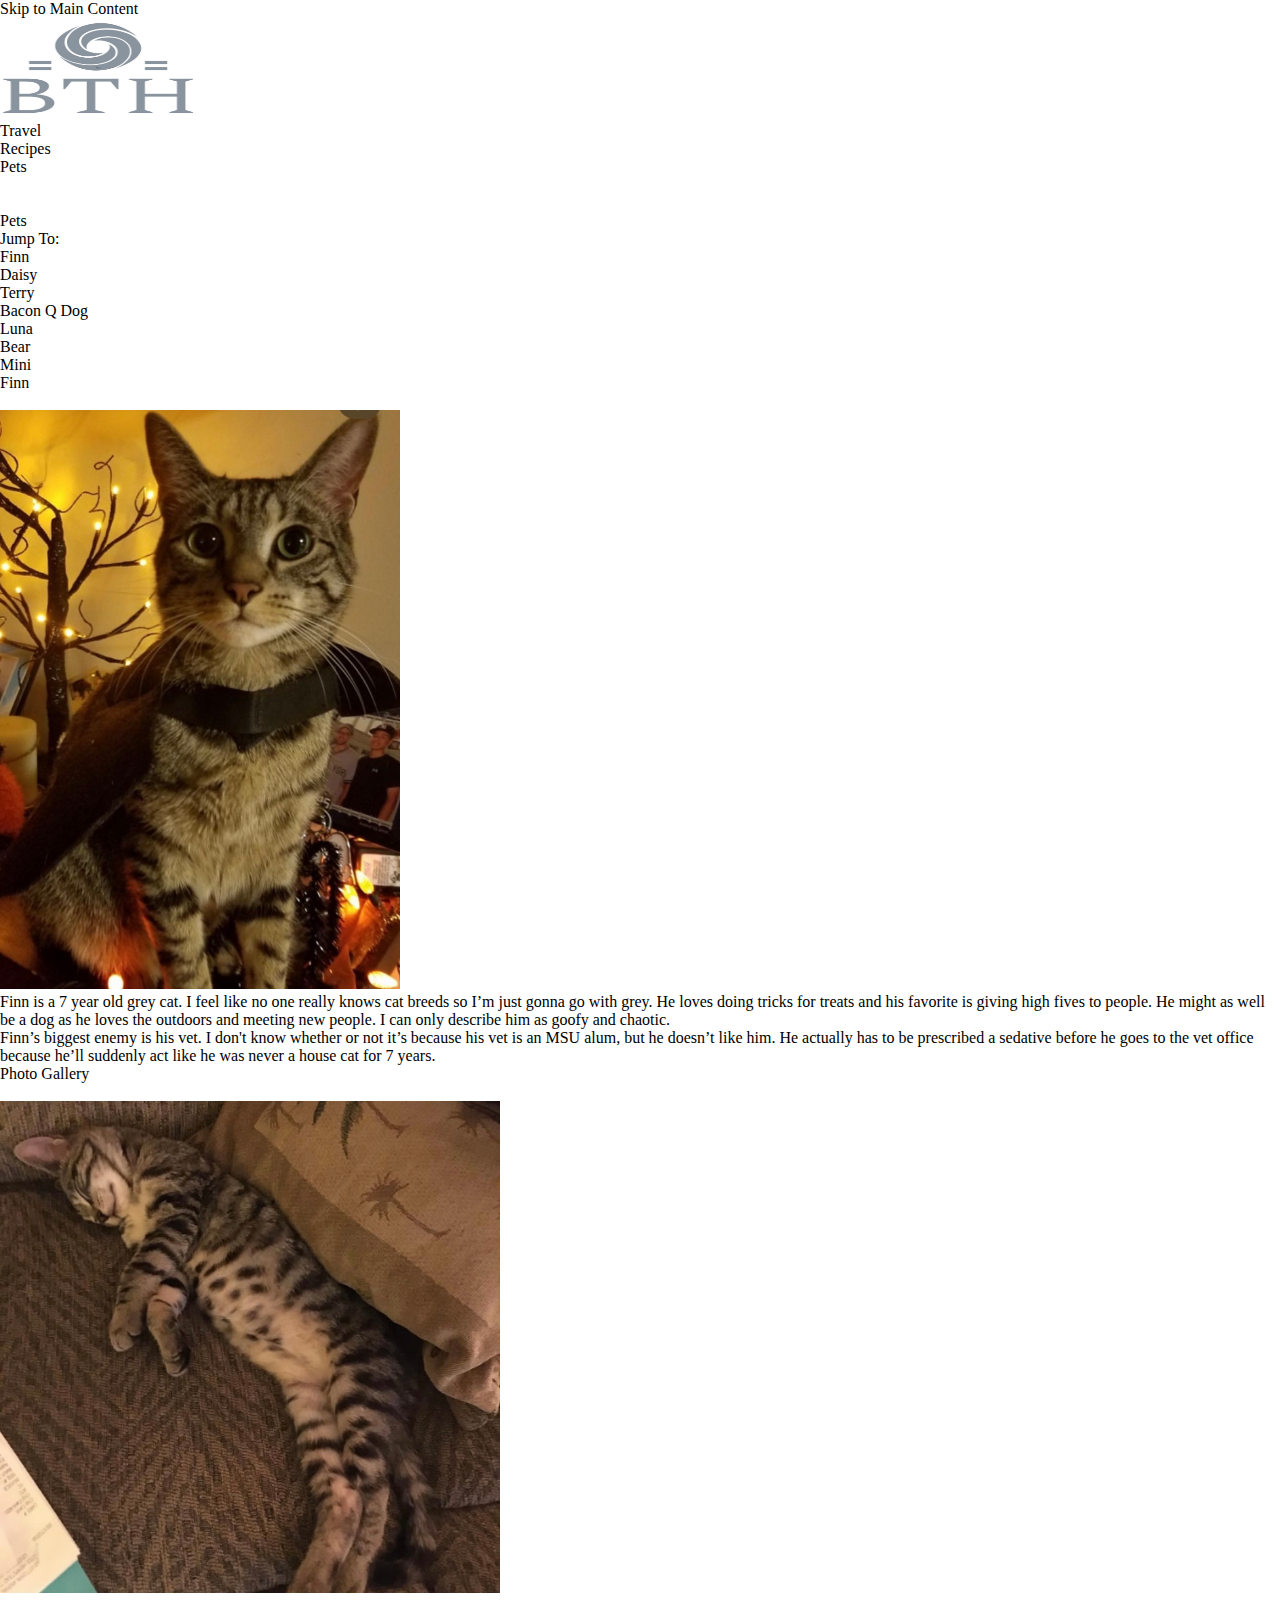
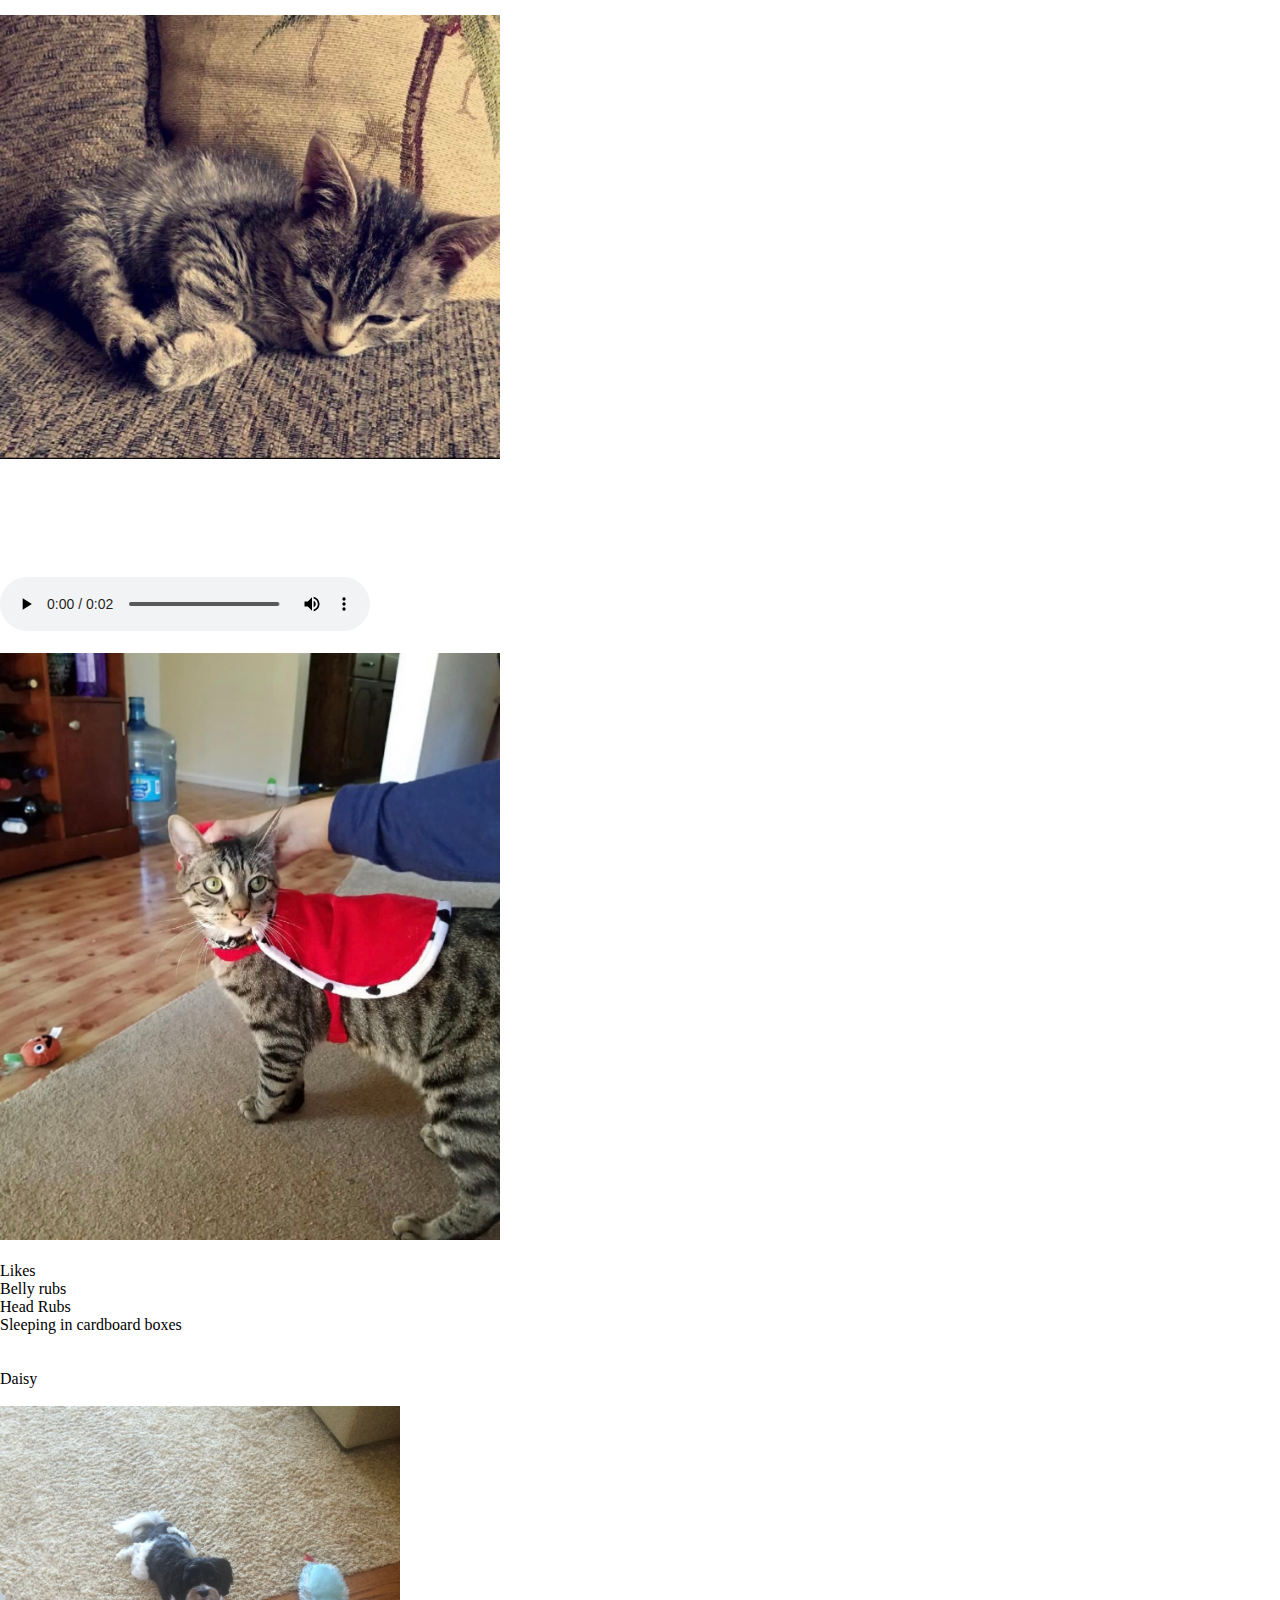
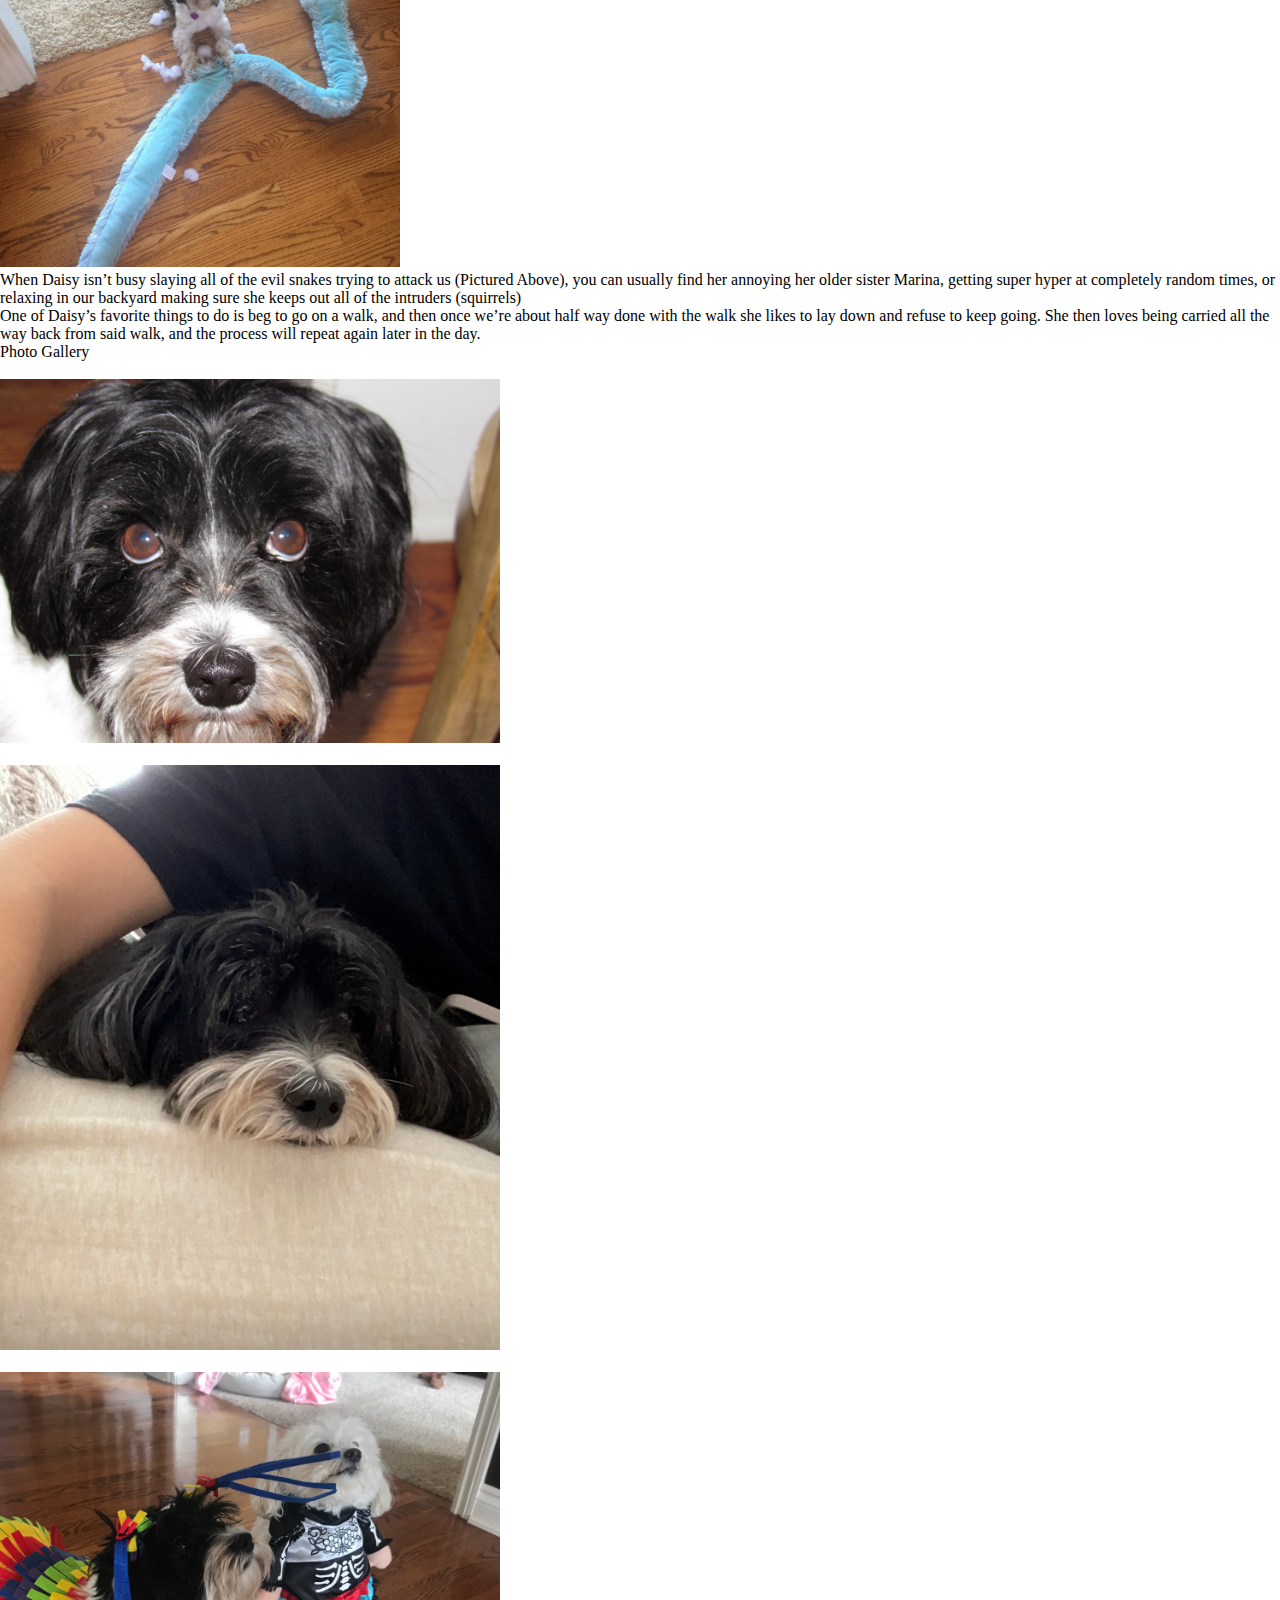
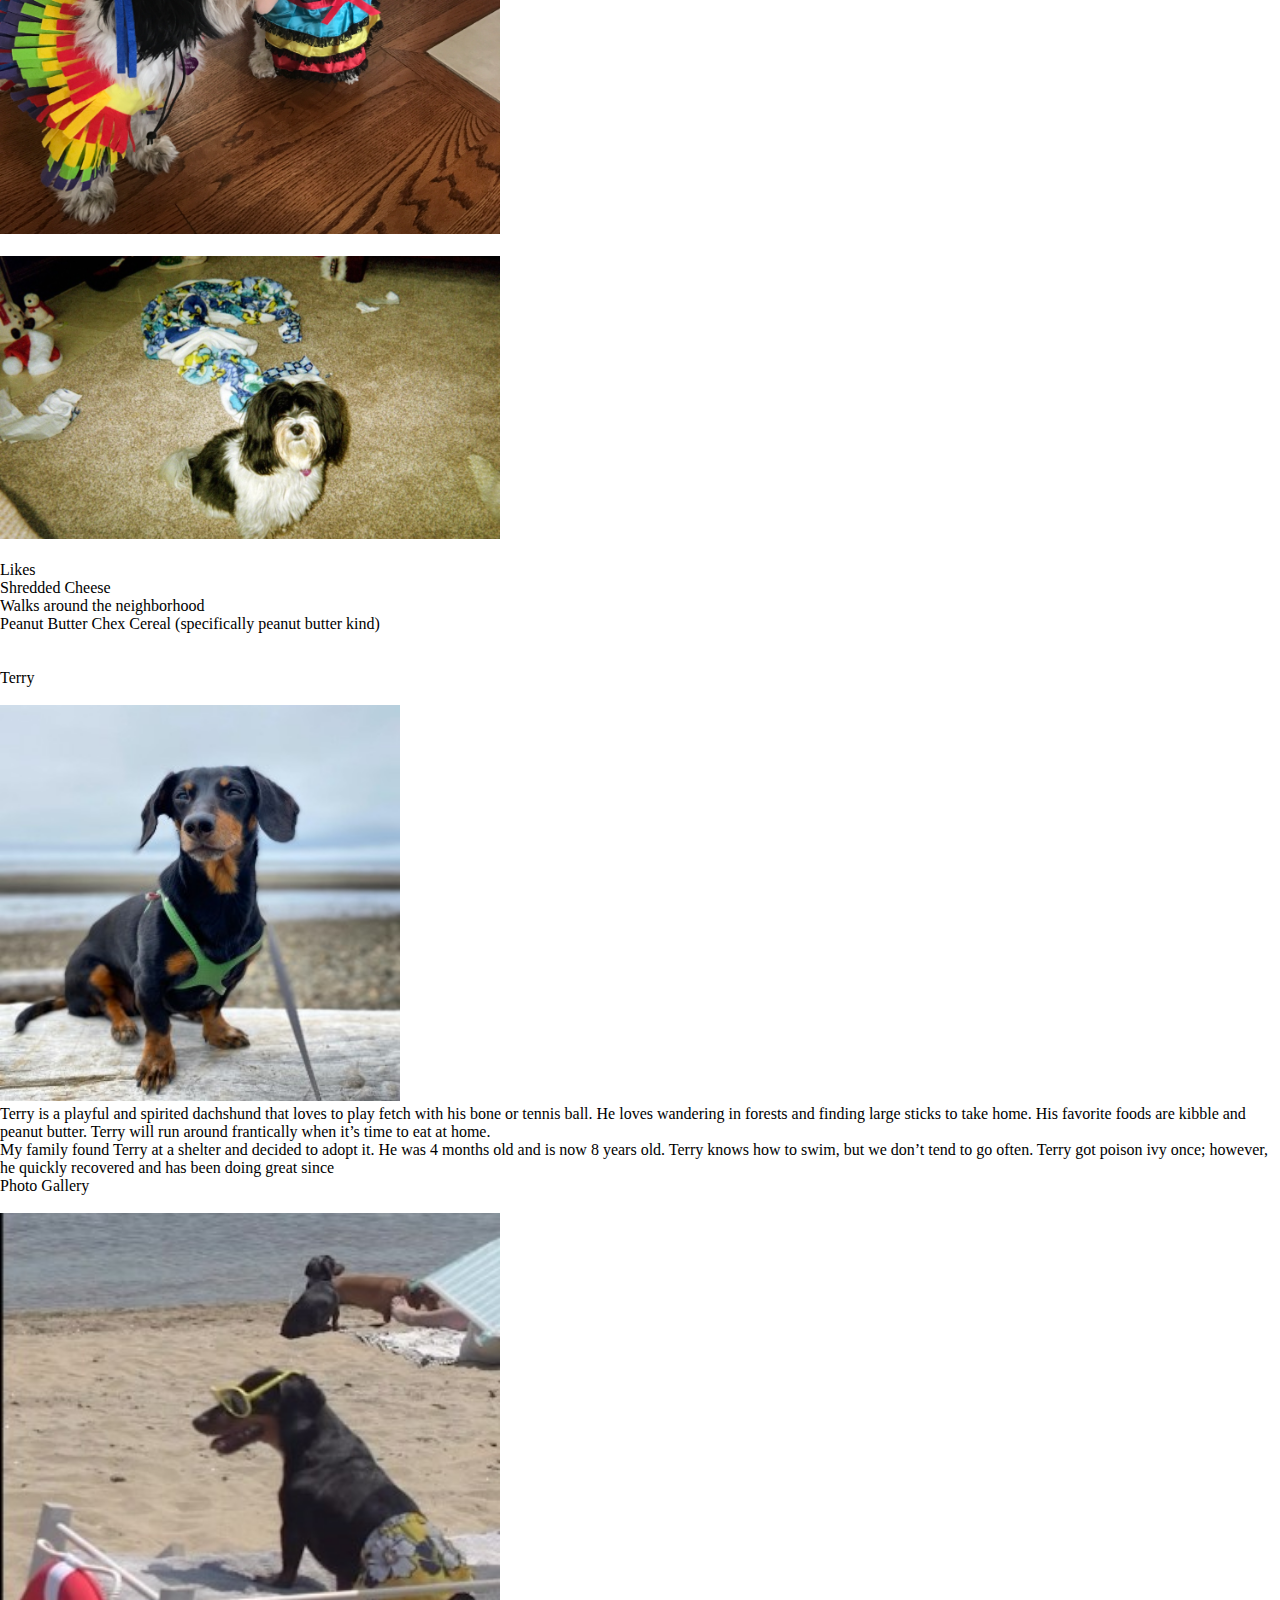
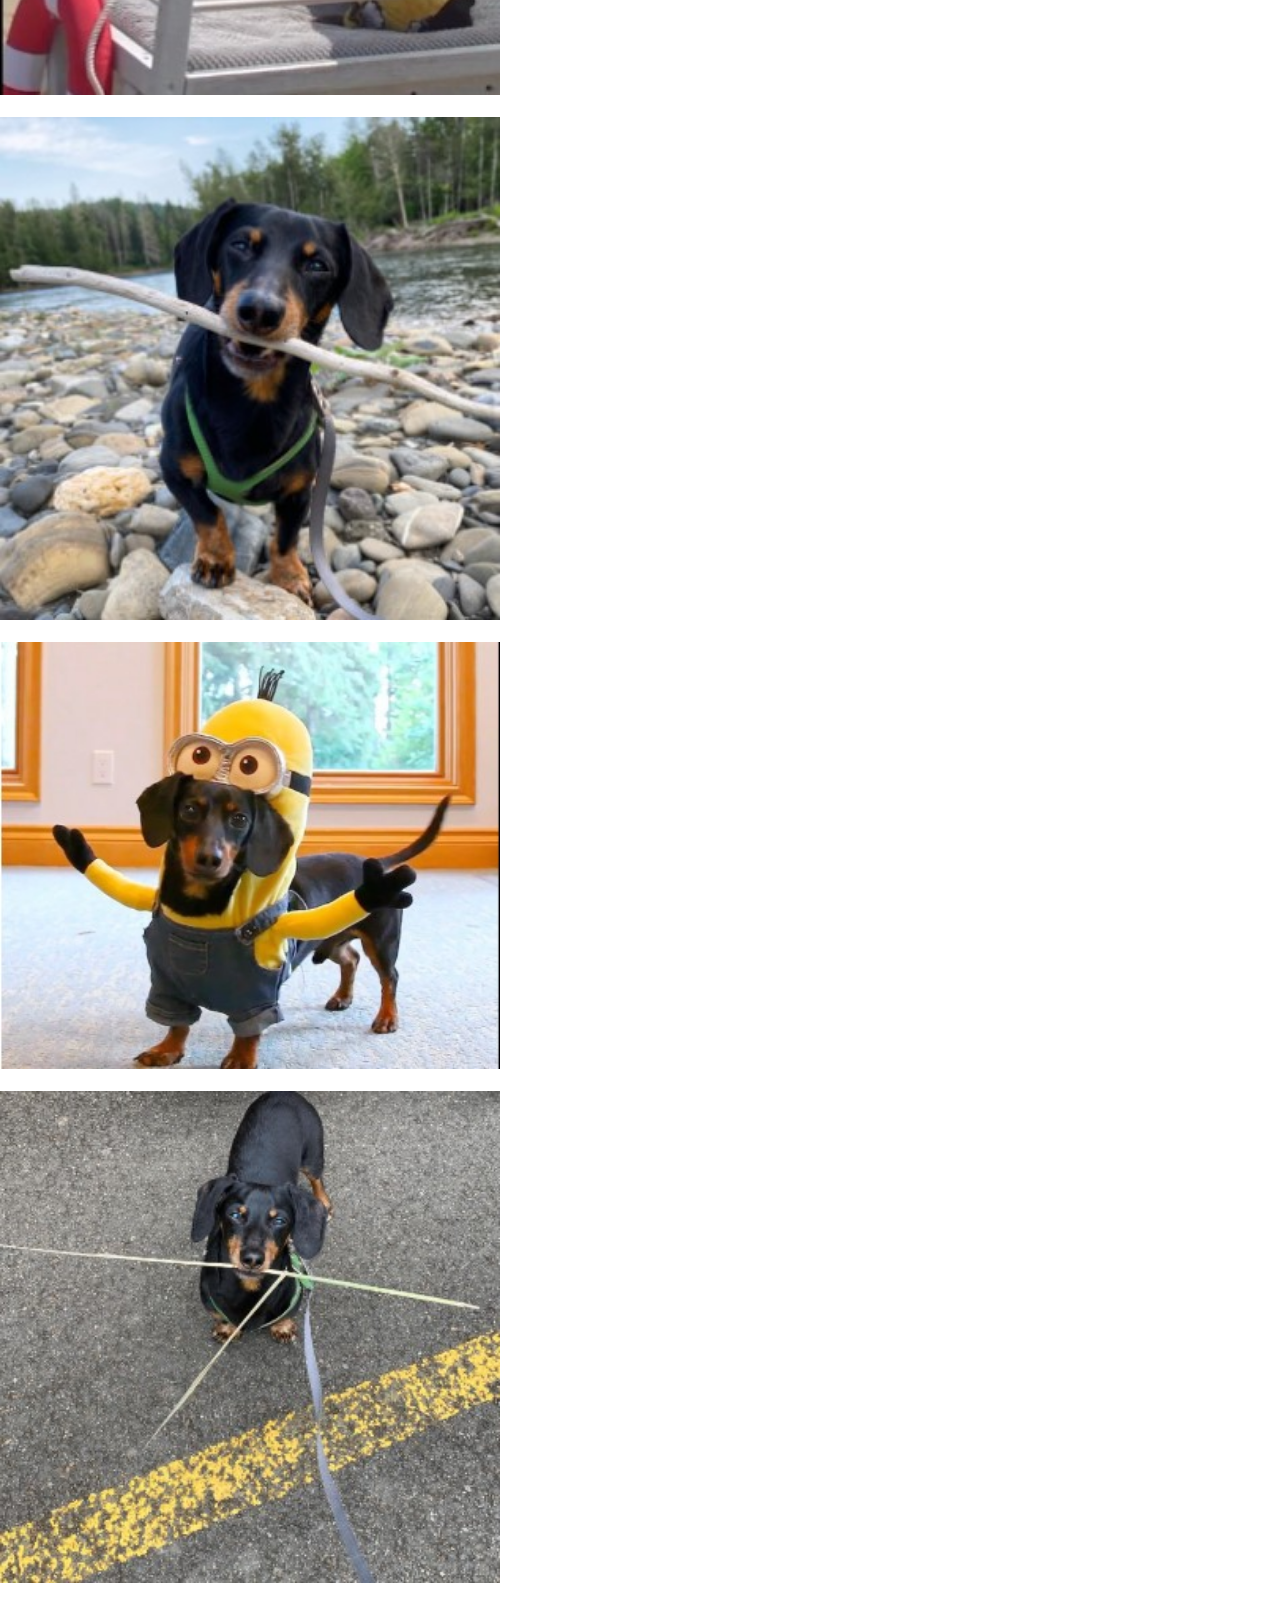
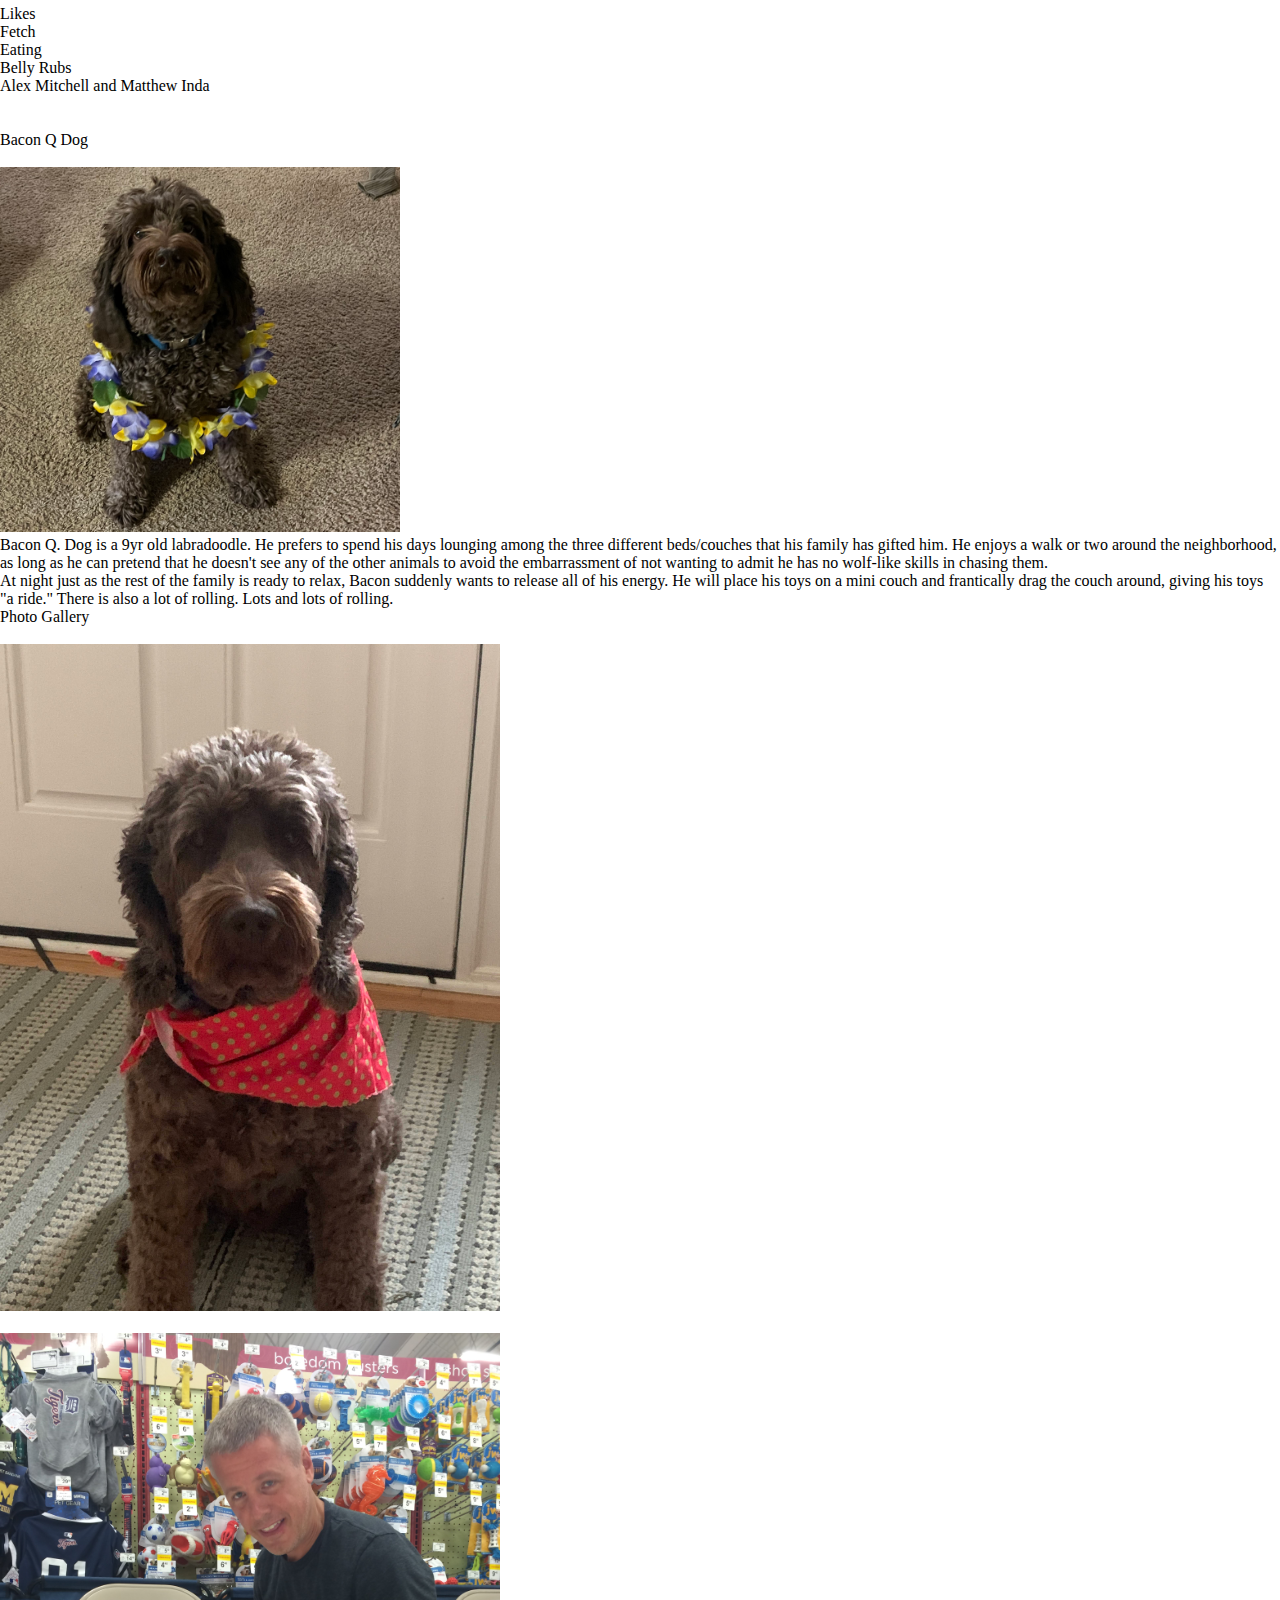
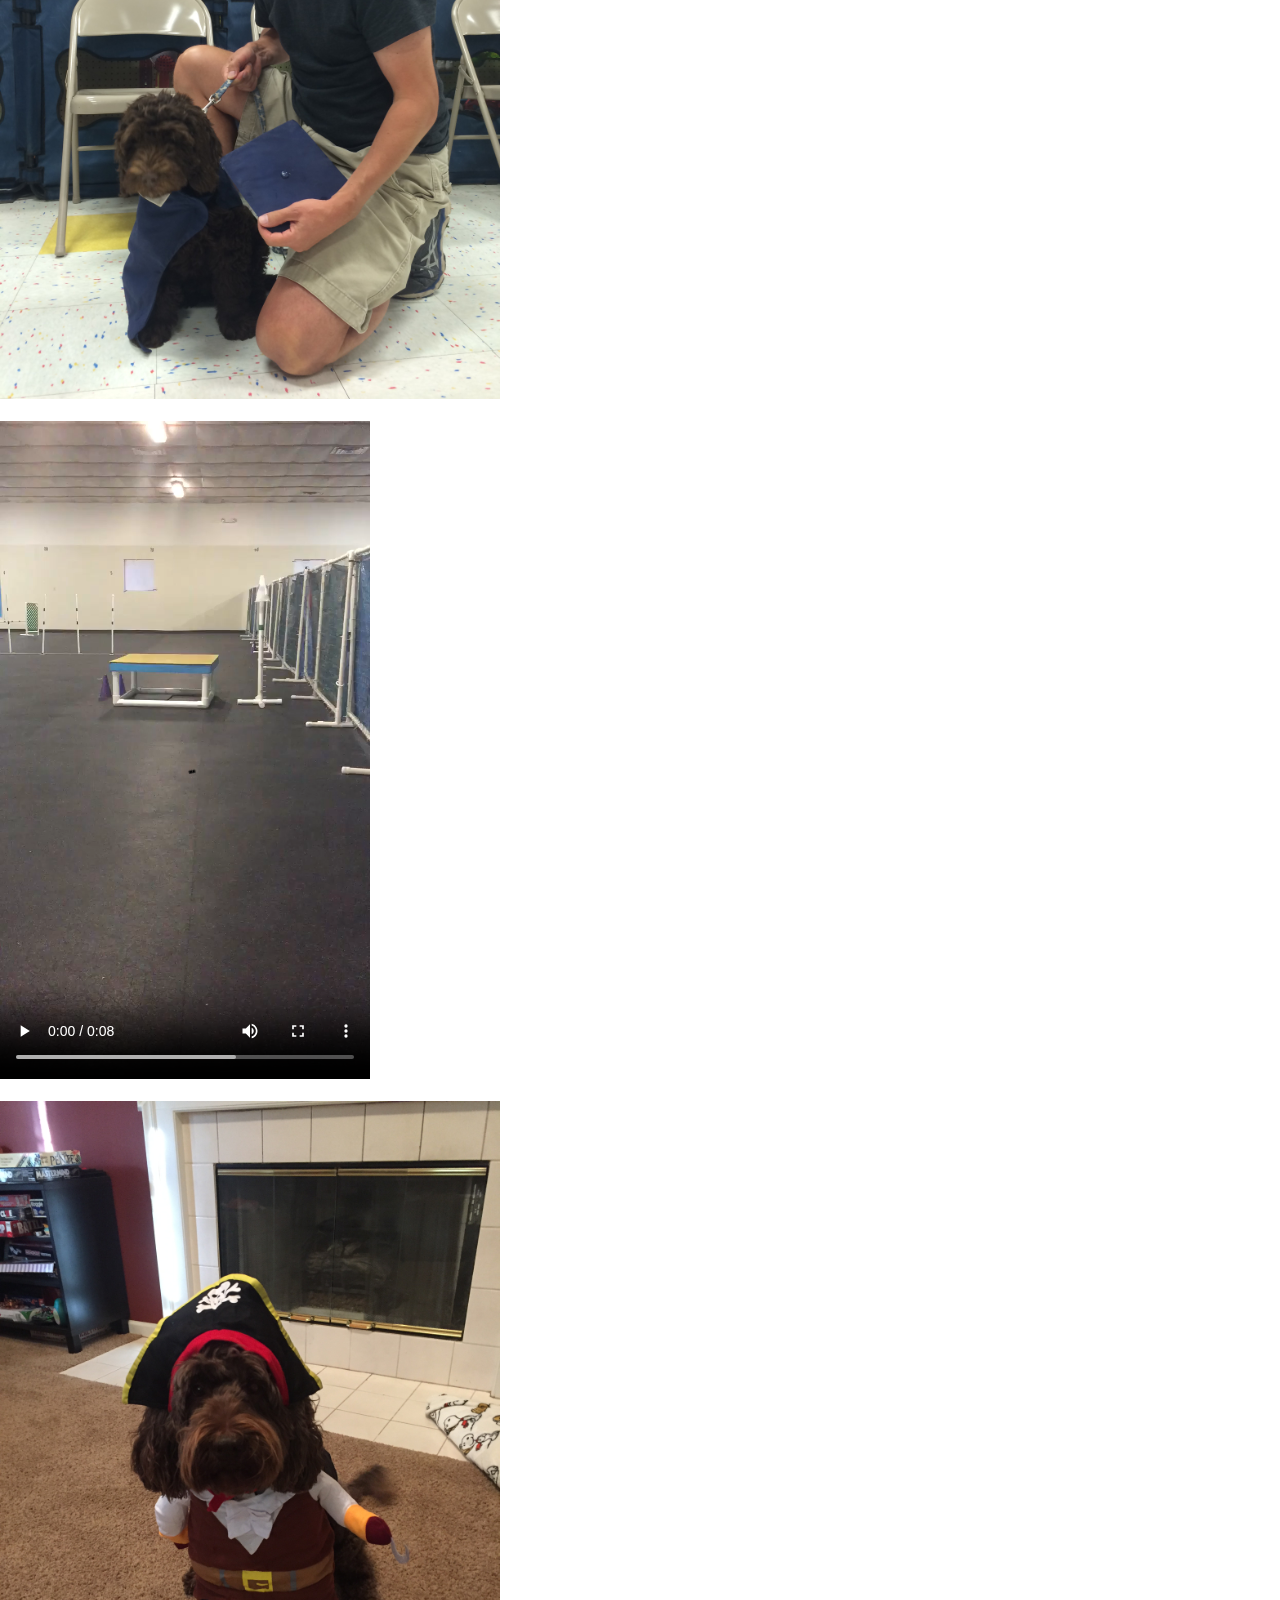
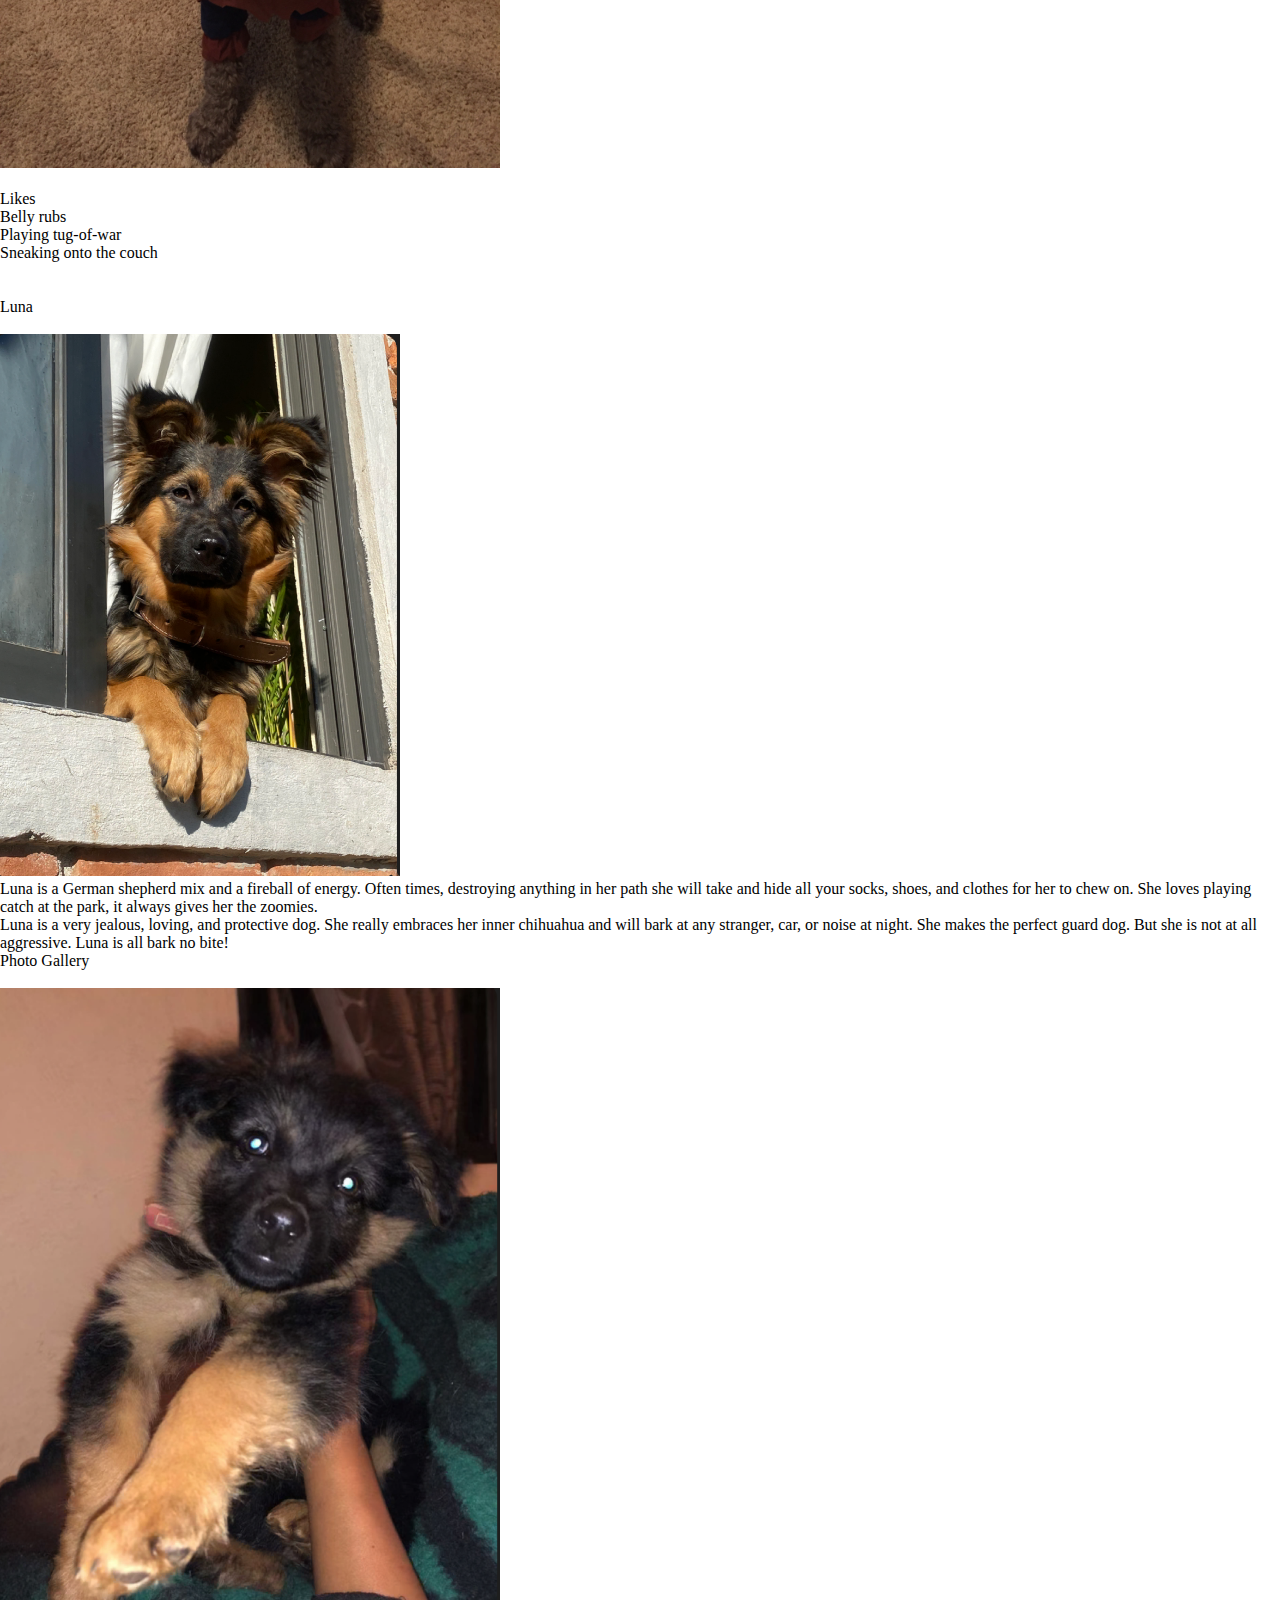
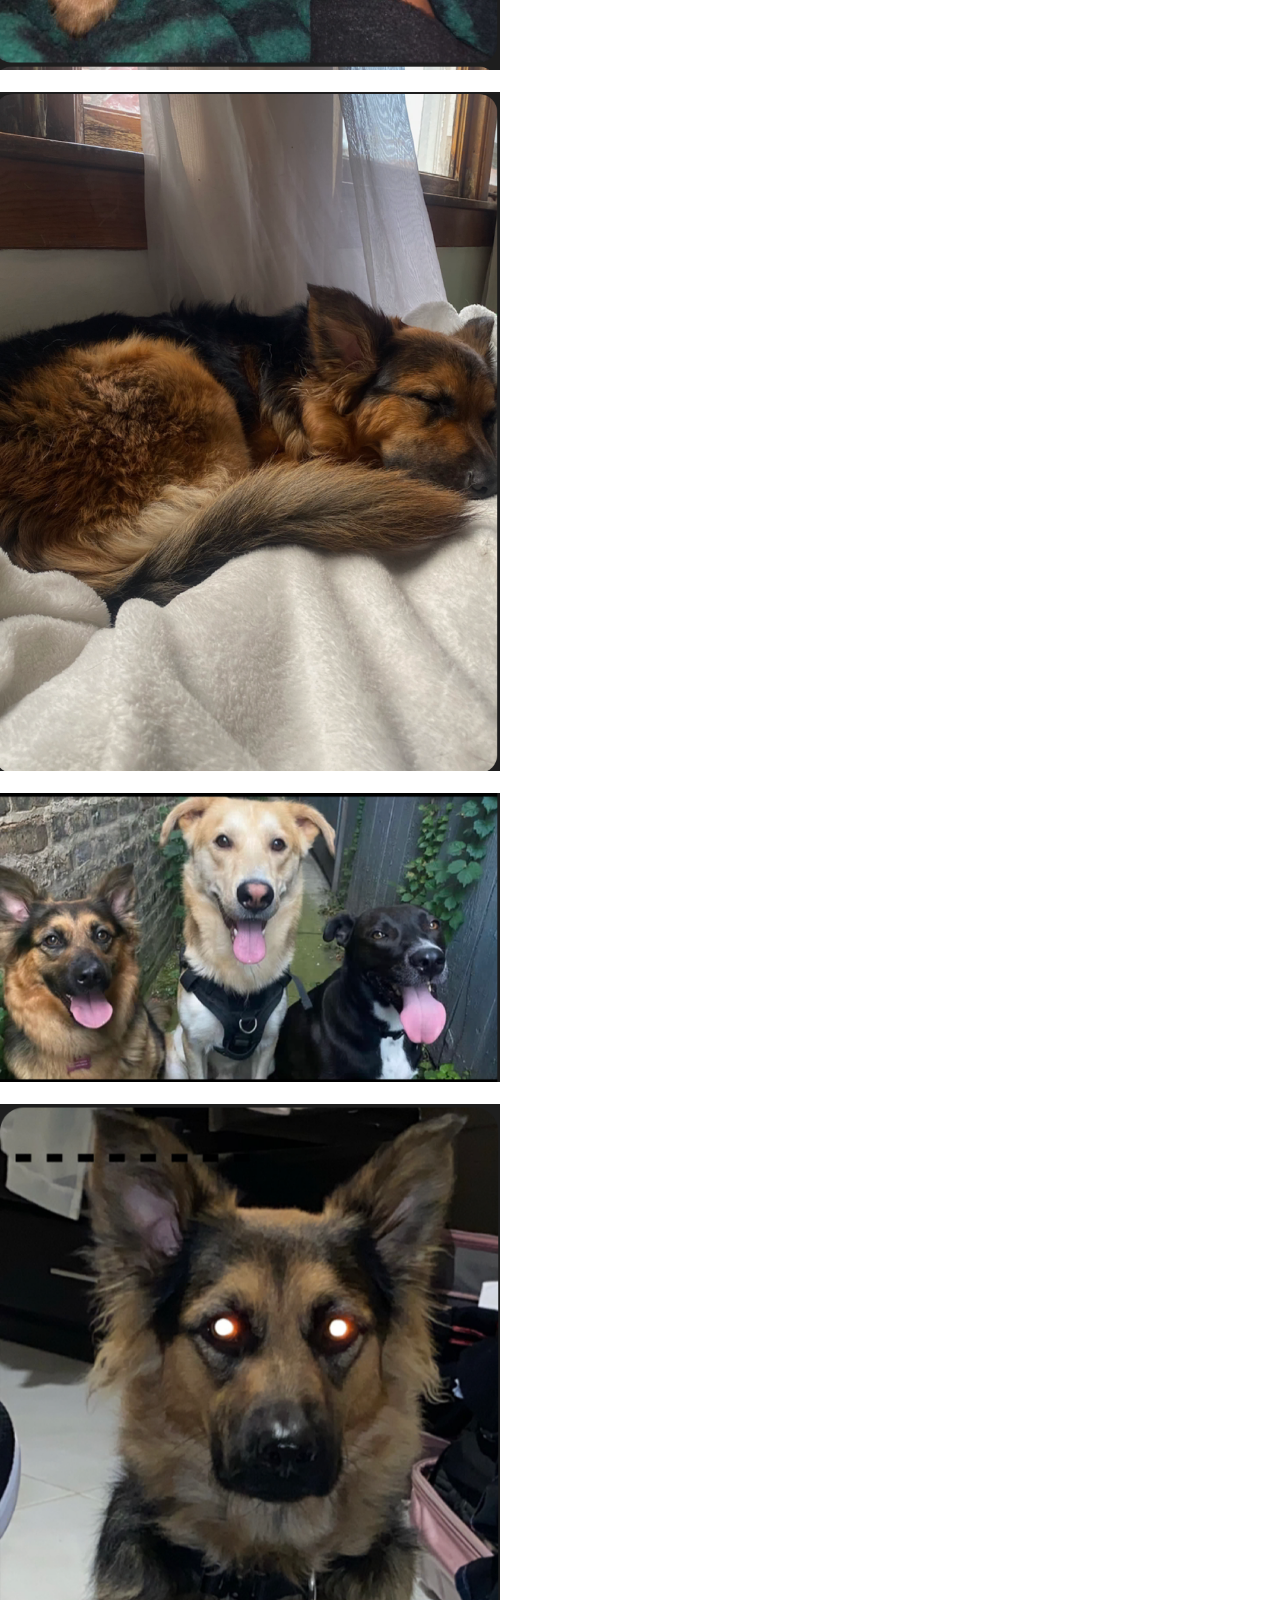
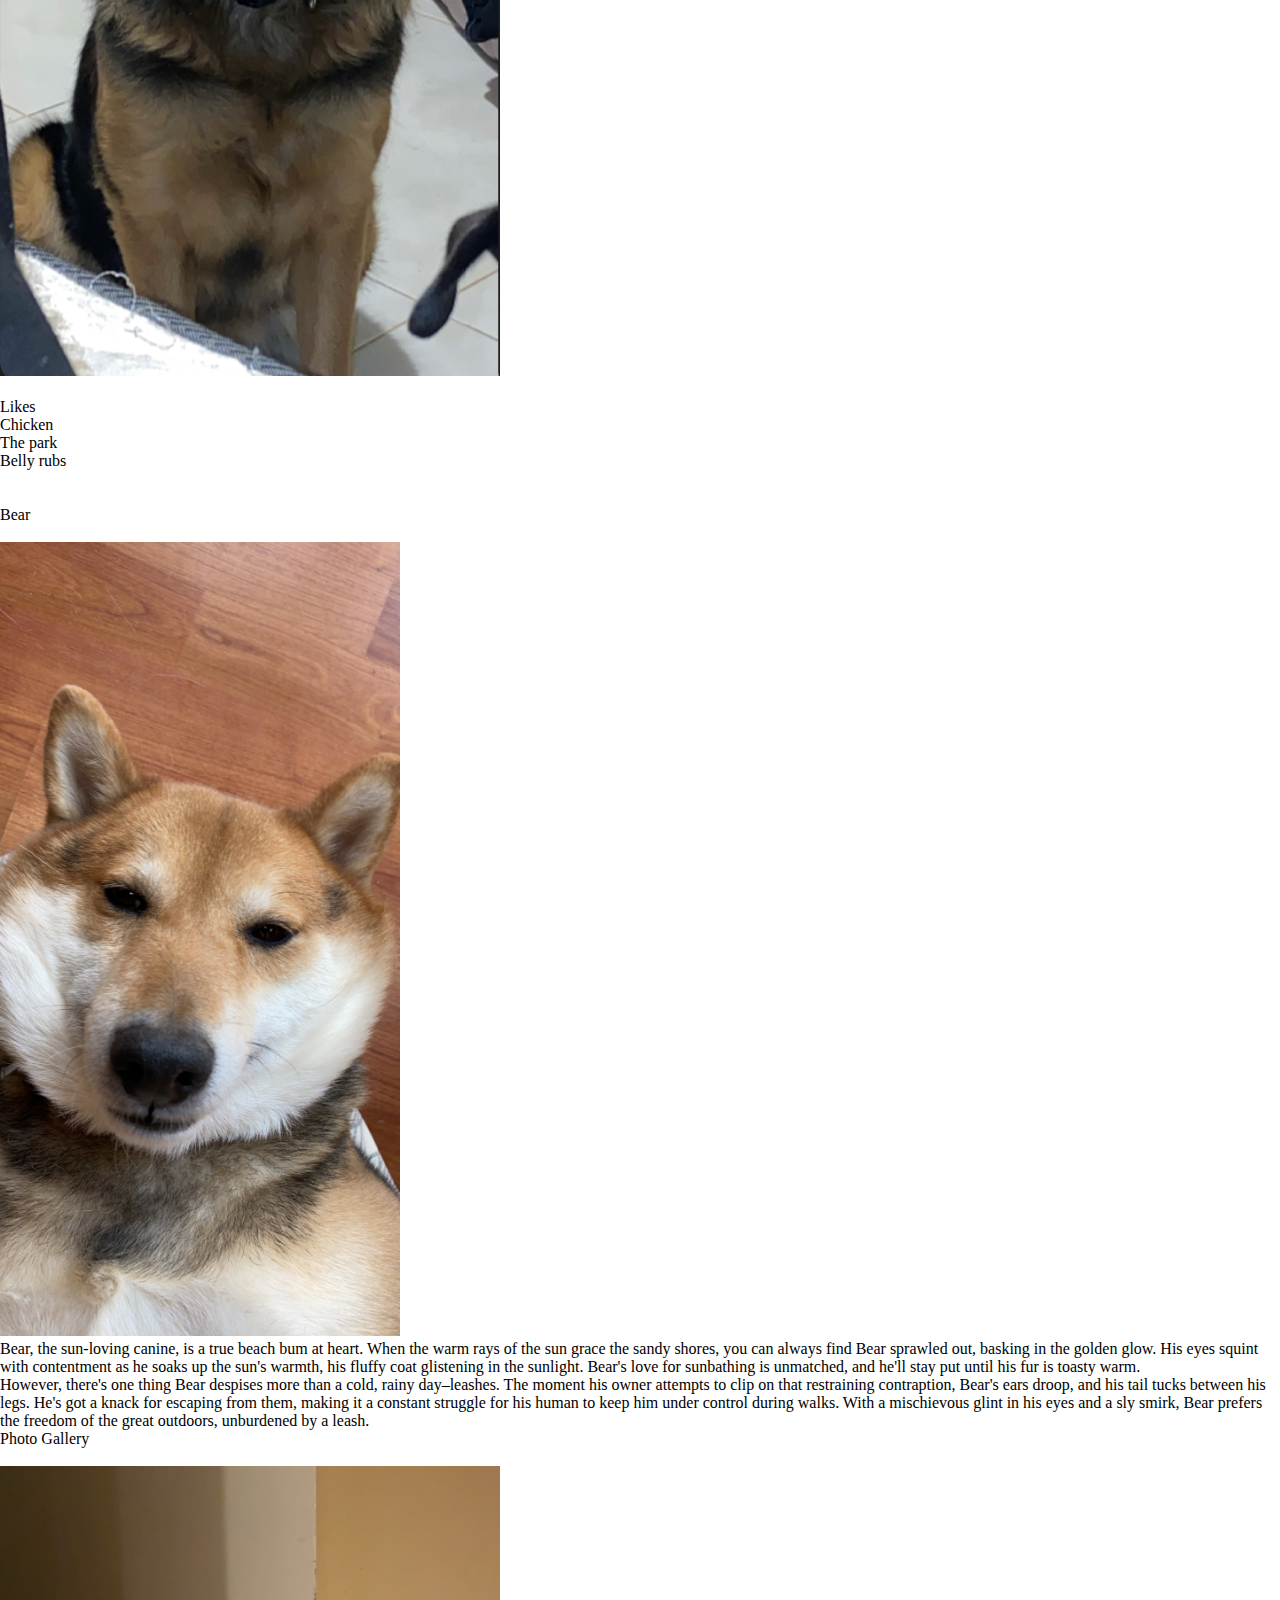
==== pets.html @ 65761ae6 "Add files via upload" ====
<!DOCTYPE html>
<html lang="en">
<head>
    <meta charset="UTF-8">
    <meta name="viewport" content="width=device-width, initial-scale=1.0">
    <link rel="stylesheet" href="css/reset.css">
    <link rel="stylesheet" href="css/style.css">
    <title>Pets</title>
</head>
<body>
    <a id= "skip" href="">Skip to Main Content</a>
    <header>
        <div id="HeaderContent">
            <img src="images/personal_logo.jpg" alt="Logo" width="200px" height="100"></div>
            <div>
                <nav>
                    <ul>
                        <li><a href="index.html">Travel</a></li>
                        <li><a href="recipes.html">Recipes</a></li>
                        <li id="current"><a href="pets.html">Pets</a></li>
                    </ul>
                </nav>
            </div>
        <div>
    </header>
    <main>
        <br><br>
        <h1>Pets</h1>
        <div id="jump">Jump To:</div>
            <div id="skip-to">
                <ul>
                    <li><a href="#finn">Finn</a></li>
                    <li><a href="#daisy">Daisy</a></li>
                    <li><a href="#terry">Terry</a></li>
                    <li><a href="#bacon">Bacon Q Dog</a></li>
                    <li><a href="#luna">Luna</a></li>
                    <li><a href="#bear">Bear</a></li>
                    <li><a href="#mini">Mini</a></li>
                 </ul>
            </div>
        <div id="finn">
            <h2> Finn </h2> 
            <br>
            <img id="gallery" src ="images/Finn_Halloween.jpg" width="400" alt = "Finn wears a bat costume for halloween"> 
            
            <p>Finn is a 7 year old grey cat. I feel like no one really knows cat breeds so I’m just gonna go with grey. He loves doing tricks for treats and his favorite is giving high fives to people. He might as well be a dog as he loves the outdoors and meeting new people. I can only describe him as goofy and chaotic. </p>
            <p>Finn’s biggest enemy is his vet. I don't know whether or not it’s because his vet is an MSU alum, but he doesn’t like him. He actually has to be prescribed a sedative before he goes to the vet office because he’ll suddenly act like he was never a house cat for 7 years.</p> 
            <h3>Photo Gallery </h3>
            <br>
            <img id="gallery" src="images/Finn_Shlumped.jpg" width = "500" alt = "Finn is exhausted after a long day of doing absolutely nothing">
            <br> <br>
            <img id="gallery" src="images/Finn_Kitten.jpg" width = "500" alt = "A few days after we adopted Finn. He’s just posing for the camera">
            <br> <br>
            <video id="gallery" width = "370" controls> 
                <source src="images/Finn_jumpscare.mov">
            </video>
            <br> <br>
            <img id="gallery" src="images/Finn_GOAT.jpg" width = "500" alt = "Finn dressed up as the king he is for Halloween ">
            <br> <br> 
            <h3>Likes</h3>
            <ul id="likes">
                <li>Belly rubs</li>
                <li>Head Rubs</li>
                <li>Sleeping in cardboard boxes</li>
            </ul>
            <!-- Lauren Rodriguez -->
        </div>
        <br>
        <hr>

        <div id="daisy">
            <br> 
            <h2>Daisy</h2>
            <br> 
            <img id="gallery" src="images/daisy_defeats_snake.jpg" width="400" alt="Daisy is an 8 year old black and white Morkie (Maltese-Yorkie)">
            <p>When Daisy isn’t busy slaying all of the evil snakes trying to attack us (Pictured Above), you can usually find her annoying her older sister Marina, getting super hyper at completely random times, or relaxing in our backyard making sure she keeps out all of the intruders (squirrels)</p>
            <p>One of Daisy’s favorite things to do is beg to go on a walk, and then once we’re about half way done with the walk she likes to lay down and refuse to keep going. She then loves being carried all the way back from said walk, and the process will repeat again later in the day.</p>
            <h3>Photo Gallery</h3>
            <br> 
            <img id="gallery" src = "images/daisy_closeup.jpg" width = "500" alt="Very close up image of daisy">
            <br> <br>
            <img id="gallery" src = "images/daisy_tired.jpg" width = "500" alt="Daisy is slumped after a long day of walks">
            <br> <br>
            <img id="gallery"src = "images/daisy_festive.jpg" width = "500" alt="Daisy in her halloween costume with her sister Marina">
            <br> <br>
            <img id="gallery" src = "images/daisy_disposable_camera.jpg" width = "500" alt="Picture I took of daisy with one of my disposable cameras">
            <br> <br>
            <h3>Likes</h3>
            <ul id = "likes">
                <li>Shredded Cheese</li>
                <li>Walks around the neighborhood</li>
                <li>Peanut Butter Chex Cereal (specifically peanut butter kind)</li>
            </ul>
            
            <!-- Luke Brusseau -->
        </div>
        <br> 
        <hr>


        <div id="terry">
            <br> 
            <h2>Terry</h2>
            <br> 
            <img id="gallery" src="images/terry_sitting.jpg" width="400" 
            alt="Black dachshund wearing leash and sitting">
            <p>Terry is a playful and spirited dachshund that loves to play fetch with his bone or tennis ball. He loves wandering in forests and finding large sticks to take home. His favorite foods are kibble and peanut butter. Terry will run around frantically when it’s time to eat at home.</p>
            <p>My family found Terry at a shelter and decided to adopt it. He was 4 months old and is now 8 years old. Terry knows how to swim, but we don’t tend to go often. Terry got poison ivy once; however, he quickly recovered and has been doing great since</p>
            <h3>Photo Gallery</h3>
            <br> 
            <img id="gallery" src="images/terry_beach.jpg" width="500" alt="Black dachshund wearing sunglasses at a beach.">
            <br> <br> 
            <img id="gallery" src="images/terry_stick.jpg" width="500" 
            alt="Black dachshund holding stick at lake on rocks">
            <br> <br> 
            <img id="gallery" src="images/terry_minion.jpg" width="500" 
            alt="Black dachshund wearing a Minion costume.">
            <br> <br> 
            <img id="gallery" src="images/terry_reed.jpg" width="500" 
            alt="Black dachshund holding a reed on street.">
            <br> <br> 
            <h3>Likes</h3>
            <ul id="likes">
                <li>Fetch</li>
                <li>Eating</li>
                <li>Belly Rubs</li>
                <li>Alex Mitchell and Matthew Inda</li>
            </ul>
        </div>
        <br> 
        <hr>

        <div id="bacon">
            <br> 
            <h2>Bacon Q Dog</h2>
            <br> 
            <img  id="gallery" src="images/bacon.jpg" width = "400" alt="Brown labradoodle wearing colorful lei">

            <p>Bacon Q. Dog is a 9yr old labradoodle. He prefers to spend his days lounging among the three different beds/couches that his family has gifted him. He enjoys a walk or two around the neighborhood, as long as he can pretend that he doesn't see any of the other animals to avoid the embarrassment of not wanting to admit he has no wolf-like skills in chasing them.</p> 
            <P>At night just as the rest of the family is ready to relax, Bacon suddenly wants to release all of his energy. He will place his toys on a mini couch and frantically drag the couch around, giving his toys "a ride." There is also a lot of rolling. Lots and lots of rolling.</P>
            <h3>Photo Gallery</h3>
            <br> 
            <img id="gallery" src="images/bacon_bandana.JPG" width ="500" alt = "Brown labradoodle wearing an orange bandana">
            <br> <br> 
            <img id="gallery" src="images/bacon_graduation.JPG"  width ="500" alt="Small labradoodle puppy wearing a graduation cap and gown">
            <br> <br> 
            <video id="gallery" width="370"  controls>
                <source src="images/bacon_agility.mov">
                Your browser does not support the video tag.  This was a video of a girl and dog demonstrating a sit and stay procedure
            </video>
            <br> <br> 
            <img id="gallery" src="images/bacon_halloween.JPG"  width ="500" alt="Brown labradoodle wearing a pirate costume">
            <br> <br> 
            <h3>Likes</h3>
            <ul id="likes">
                <li>Belly rubs</li>
                <li>Playing tug-of-war</li>
                <li>Sneaking onto the couch</li>
            </ul>
            <!-- Colleen van Lent -->
        </div>
        <br> 
        <hr>
        
        <div id="luna">
            <br> 
            <h2>Luna</h2>
            <br> 
            <img id="gallery"
                src="images/luna.PNG"
                alt="Mini German shepherd sunbathing"
                width="400"
            >
            <p>
                Luna is a German shepherd mix and a fireball of energy. Often times, destroying anything in her path she will take and hide all your socks, shoes, and clothes for her to chew on. She loves playing catch at the park, it always gives her the zoomies.
            </p>
            <p>
                Luna is a very jealous, loving, and protective dog. She really embraces her inner chihuahua and will bark at any stranger, car, or noise at night. She makes the perfect guard dog. But she is not at all aggressive. Luna is all bark no bite!
            </p>
            <h3>Photo Gallery</h3>
            <br> 
            <img id="gallery"
                src="images/luna_puppy.PNG"
                alt="Luna as a puppy"
                width="500"
            >
            <br> <br> 
            <img id="gallery"
                src="images/luna_napping.PNG"
                alt="Luna’s afternoon nap"
                width="500"
            >
            <br> <br> 
            <img id="gallery"
                src="images/luna_friends.PNG"
                alt="Luna, Lobi, Laith"
                width="500"
            >
            <br> <br> 
             <img id="gallery"
                src="images/luna_evil.PNG"
                alt="Luna death stare"
                width="500"
            >
            <br> <br> 

            <h3>Likes</h3>

            <ul id="likes">
                <li>Chicken</li>
                <li>The park</li>
                <li>Belly rubs</li>
            </ul>
        <!-- Jahaira Flores -->
        </div>
        <br> 
        <hr>
        <div id="bear">
            <br> 
            <h2>Bear</h2>
            <br> 
            <img id="gallery" src="images/bear_squish.JPG" width="400" alt="bear smirking">

            <p> 
                Bear, the sun-loving canine, is a true beach bum at heart. When the warm rays of the sun grace the sandy shores, you can always find Bear sprawled out, basking in the golden glow. His eyes squint with contentment as he soaks up the sun's warmth, his fluffy coat glistening in the sunlight. Bear's love for sunbathing is unmatched, and he'll stay put until his fur is toasty warm.
            </p>
            <p>
                However, there's one thing Bear despises more than a cold, rainy day–leashes. The moment his owner attempts to clip on that restraining contraption, Bear's ears droop, and his tail tucks between his legs. He's got a knack for escaping from them, making it a constant struggle for his human to keep him under control during walks. With a mischievous glint in his eyes and a sly smirk, Bear prefers the freedom of the great outdoors, unburdened by a leash.
            </p>
            <h3>Photo Gallery</h3>
            <br> 
            <img id="gallery" src="images/bear.JPG" width="500" alt="happy bear">
            <br> <br> 
            <img id="gallery" src="images/bear_sunbathing.jpeg" width="500" alt="bear sunbathing">
            <br> <br> 
            <img id="gallery" src="images/bear_leash.jpeg" width="500" alt="bear back">
            <br> <br> 
            <img id="gallery" src="images/bear_lazy.JPG" width="500" alt="bear on leash">
            <br> <br> 

            <h3>Likes</h3>
            <ul id="likes">
                <li>smirking</li>
                <li>sun</li>
                <li>belly rubs</li>
             </ul>
            <!-- Grace Zhu -->
        </div>
        <br> 
        <hr>
        <br> 
        <div id="mini">
            <h2>Mini</h2>
            <br> 
            <img id="gallery"
                src="images/miniPosing.JPG"
                alt="Beautiful Yorkshire ready to strike"
                width="400"
                height="400"
            >
            <p> 
                Mini is a 10 year old yorkshire terrier who’s grown up along with me. She enjoys playing and taking baths and is the sweetest dog you could ask for. My mom brought her from a shelter in Ecuador when she was just a couple of months old and even though it was over ten years ago, I remember that day like it was yesterday.
            </p>
            <p> 
                Mini’s quite small, even smaller than the average yorki so she’s quite sensitive physically speaking. However, she still tries to protect our home when she hears a stranger at the door despite her size. Mini loves her family and has a big heart!
            </p>
            <h3>Photo Gallery</h3>
            <br> 
            
            <img id="gallery"
                src="images/mini.jpg" 
                alt="Mini riding in a car"
                width="500"
            >
            <br> <br> 

            <img id="gallery"
                src="images/mini1.jpg"
                alt="Mini being spoiled in a car"
                width="500"
            >
            <br> <br> 

            <img id="gallery"
                src="images/mini2.jpg"
                alt="Mini waking up from a nap"
                width="500"
            >
            <br> <br> 
            
            <img id="gallery"
                src="images/mini3.jpg"
                alt="Mini waking up from a nap again"
                width="500"
            >
            <br> <br> 

            <h3>Likes</h3>
            <ul id="likes">
                <li>Squeaky Toys</li>
                <li>Baths</li>
                <li>Belly Rubs</li>
            </ul>
            <!--Alessandro Lorenzo-->
        </div>
    </main>
</body>
</html>
---- css/style.css ----
/* Media Styling */
@media screen and (max-width: 778px) {

    /* Global Styling  */

    body{
        color:black;
        font-family: 'Franklin Gothic Medium', 'Arial Narrow', Arial, sans-serif;
        padding: 10px;
        background-color: #dddddd;
    }
    
    h1{
        font-size: 270%;
        font-weight: bolder;
        text-align: center;
        animation: 3s slide_in;
    }
    
    @keyframes slide_in{
        from{
            margin-left: -100%;
        }
    }
    
    h2{
        font-size: 200%;
        color: black ;
        text-align: center;
        font-weight: bold ;
        padding-top: 5px;
    }
    
    h3{
        font-size: 200%;
        color: black;
        text-align: center;
        padding-top: 5px;
    }
    
    p{
        line-height: 120%;
        
    }
    
    @media (prefers-reduced-motion: reduce){
        h1{
            animation: none;
        }
    }

    #jump{
        font-weight: bolder;
    }

    #skip-to{
        color: blue;
    }

    #skip-to>ul>li{
        list-style: disc;
        margin-left: 15px;
        padding-top: 5px;
    }


    nav>ul>li {
        text-align: center;
        padding: 5px;
        margin: 5px;
        font-size: 15px;
        border-radius: 5px;
        border: 2px solid black;
        background-color: white;
        width: 100px;
        float: center;
        
        }   

    li:hover{
        color: black;
    }

    #current{
        background-color: #666666;
        color: white;
        text-transform: uppercase;
        font-weight: bold;
    }

    #HeaderContent{
        float: right;
        border-radius: 5px;
        border: 2px solid black;
        background-color: white;
    }

    #skip{
        display: none;
    }

    #skip:focus{
        display: block;
    }

    hr{
        border: .5px solid #808080;
    }

    #HeaderContent{
        display: flex;
        flex-direction: column;
    }

    h3{
        font-size: 1.5em;
    }

    p{
        padding: 10px;
    }

    #gallery{
        position: relative;
        border: 5px solid #ffffff;
      }


    /* Travel Styling */

    .ImageContainer{
        display: grid;
        grid-template-columns: auto auto auto;
    }
    .ImageContainer> div> img{
        border: 5px solid #ffffff;
    }

      #gallery-italy{
        position: relative;
        border: 5px solid #666666;
      }

      #lastLine{
        padding-bottom: 30px;
    }

    figure{
        text-align: center;
        font-size: 13px;
    }

    #textContainer{
        text-align: center;
    }


    /* Recipe Styling */

    #gallery-chips{
        position: relative;
        border: 5px solid #666666;
    }

    #ingredients>li{
        padding-top: 5px;
        margin-left: 25px;
        list-style: disc;
    }

    #steps>li{
        padding-top: 5px;
        margin-left: 25px;
        list-style: decimal;
    }

   /* Pet Styling */

    #likes{
        padding-top: 5px;
        margin-left: 25px;
        list-style: disc;
    }
}
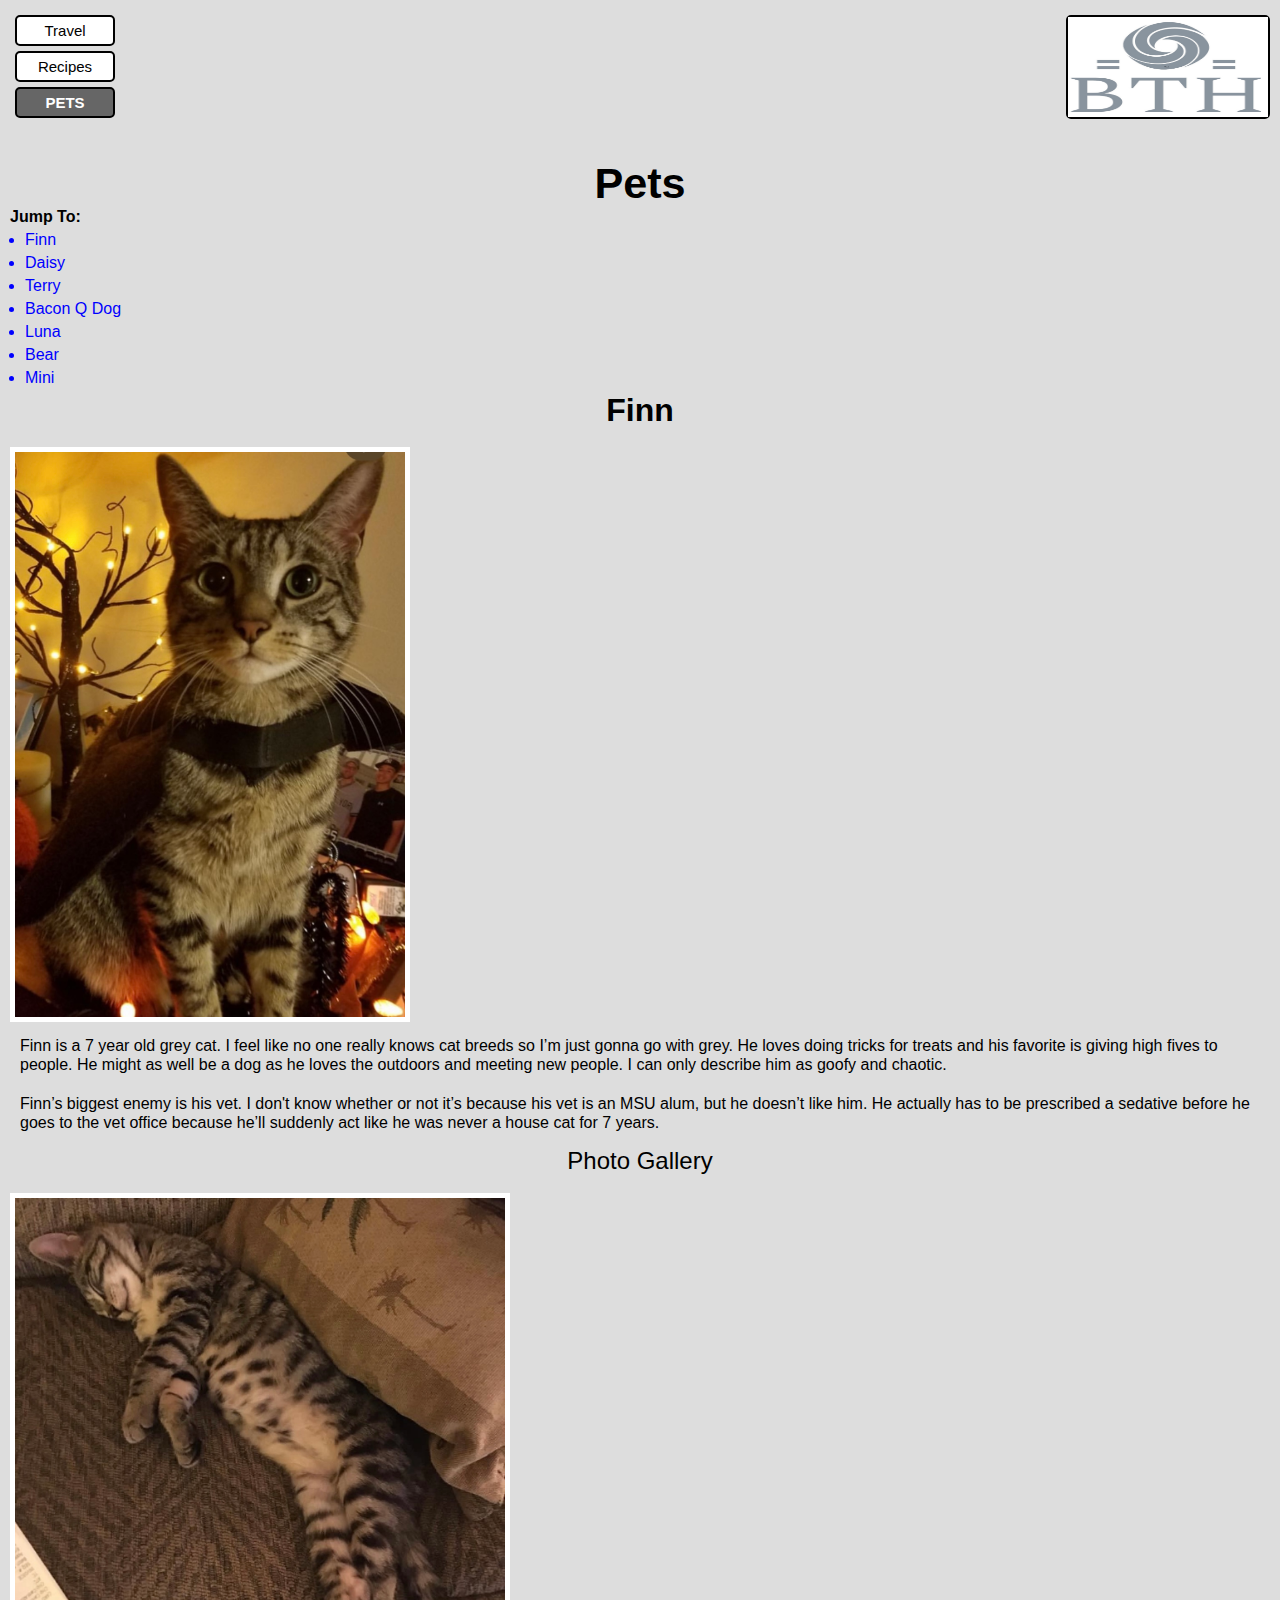
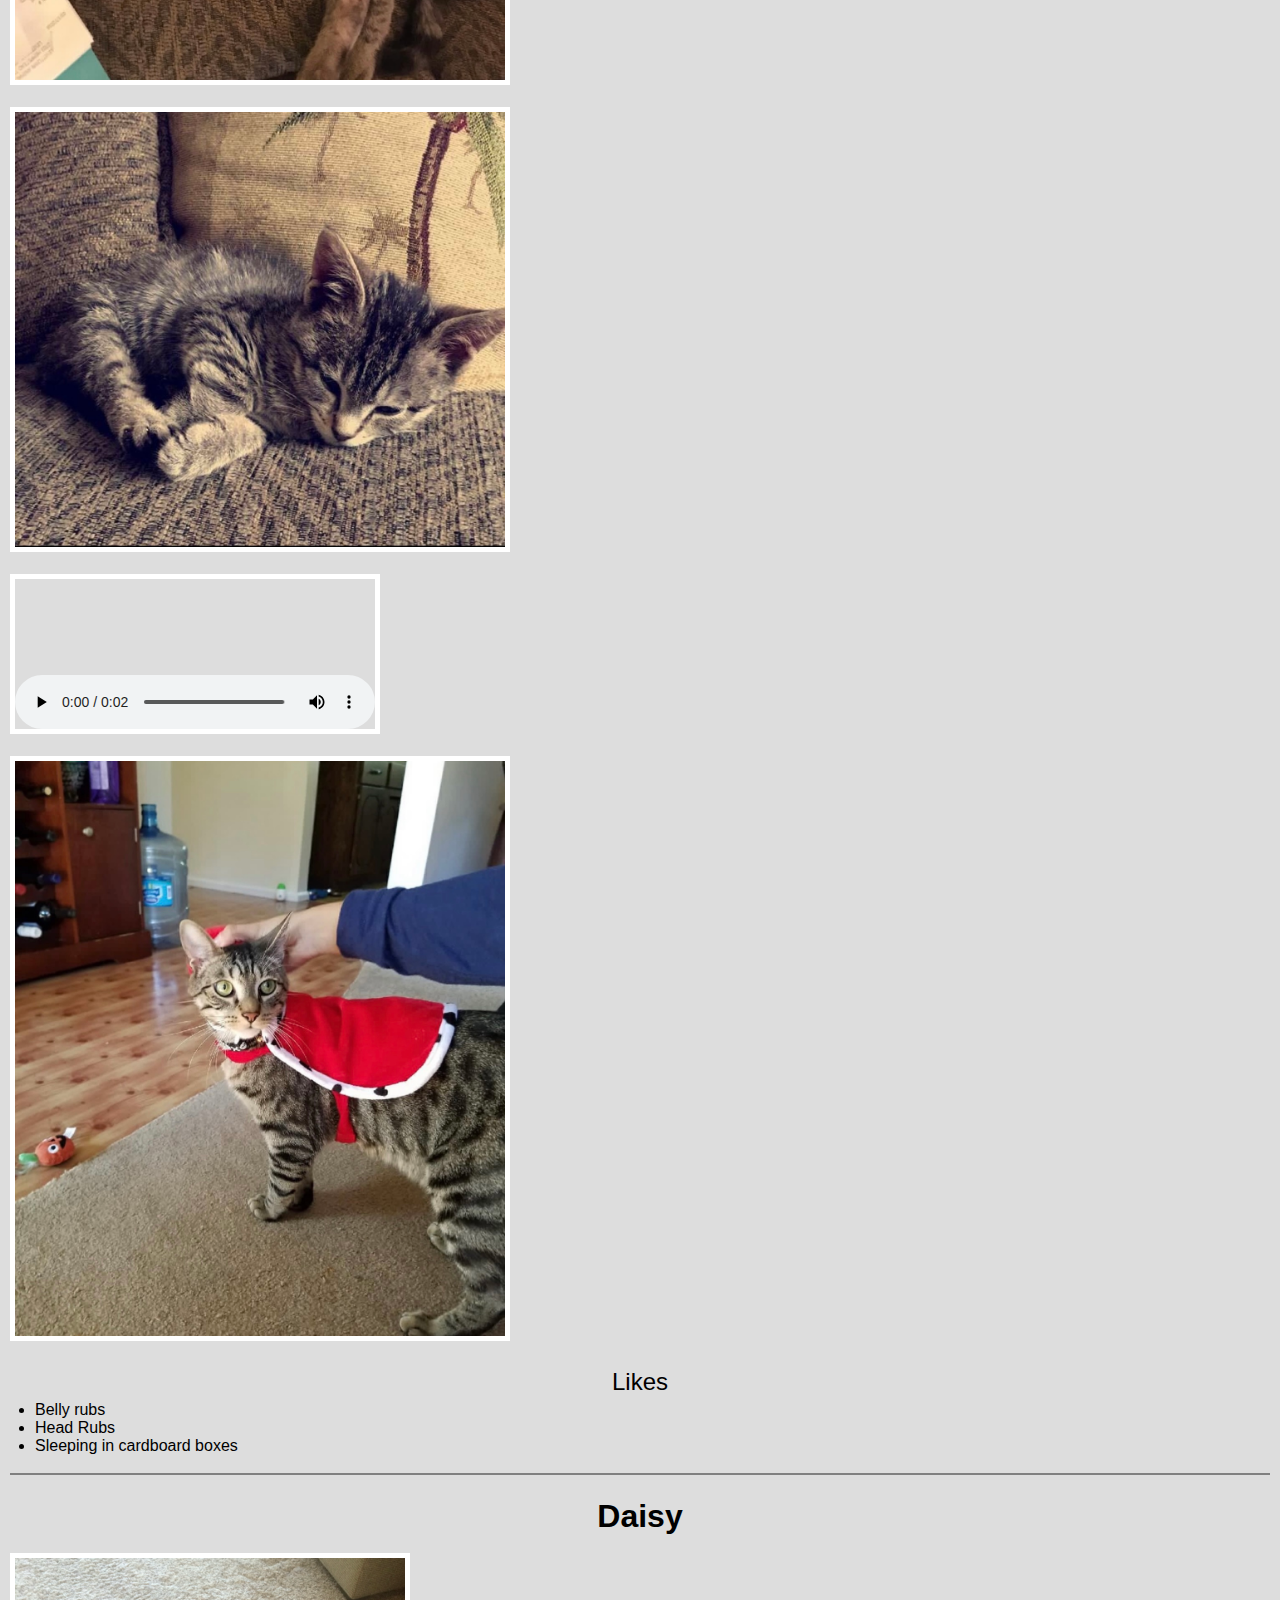
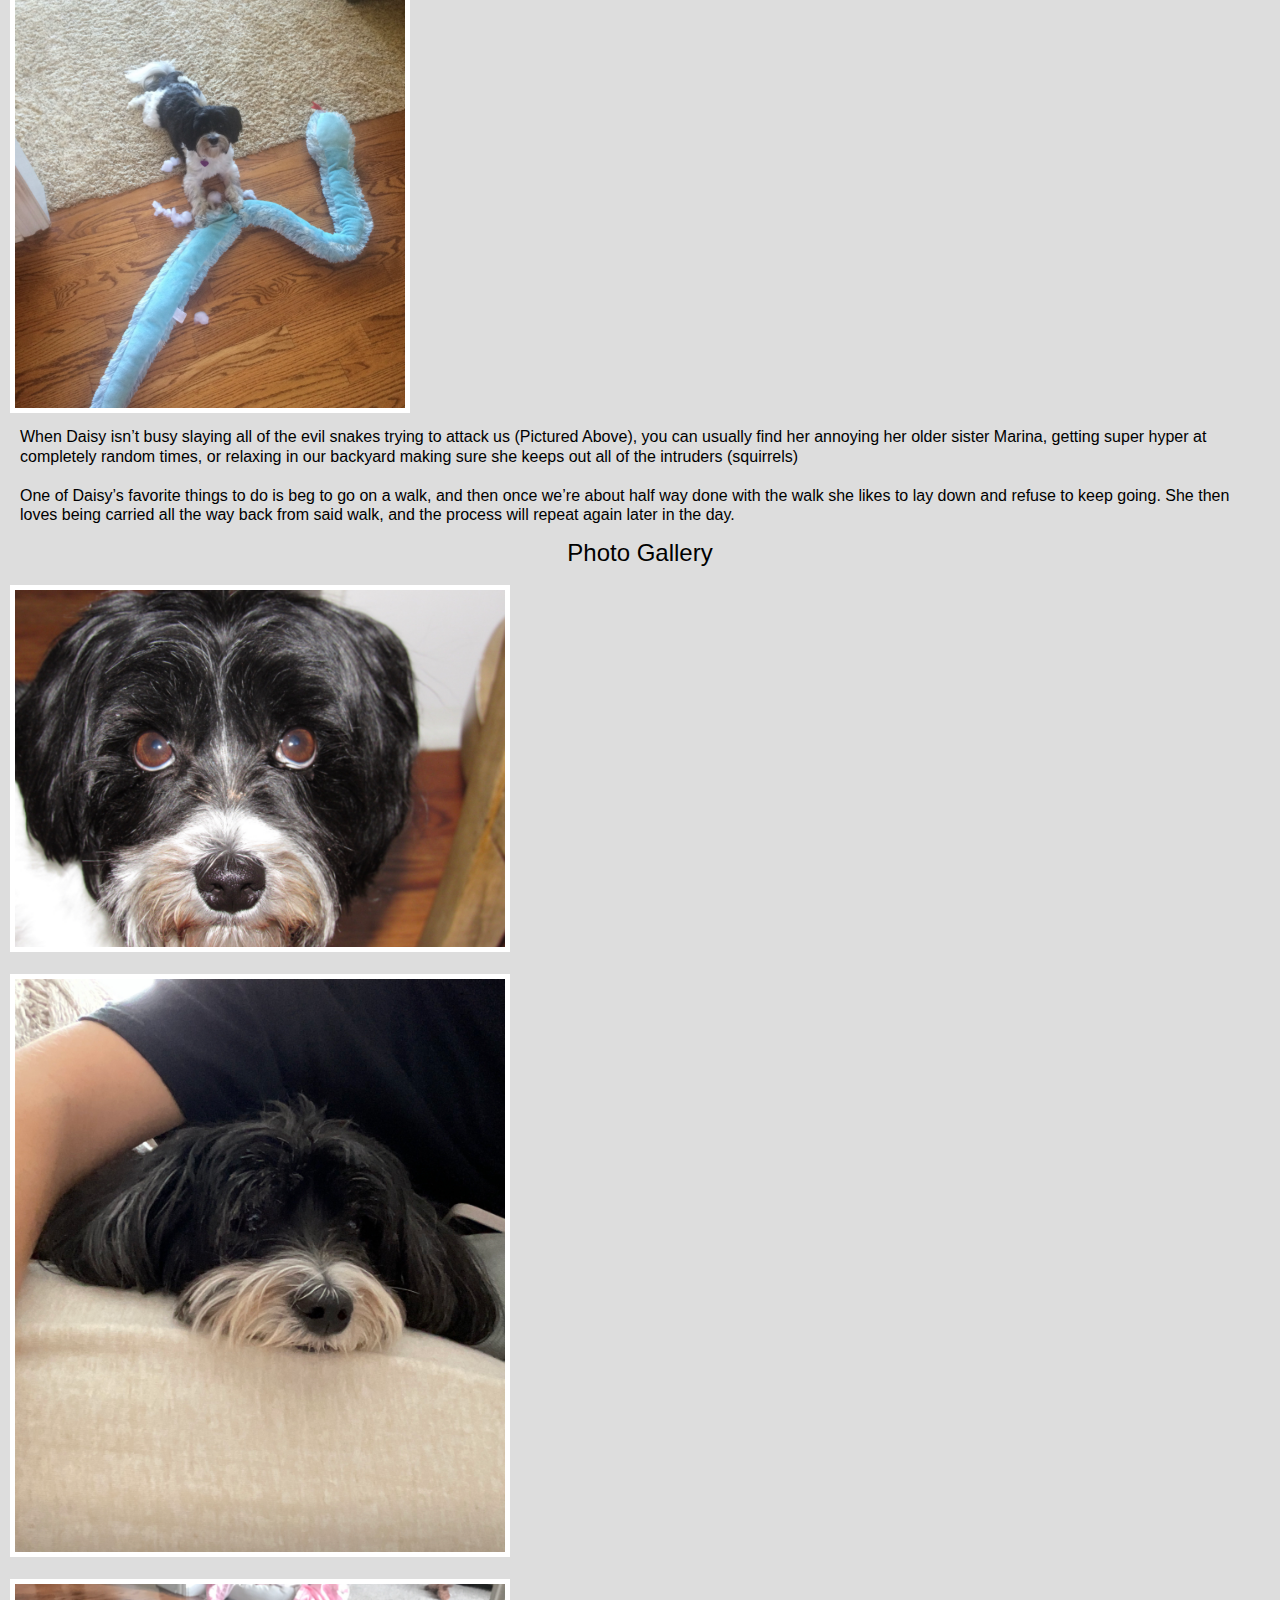
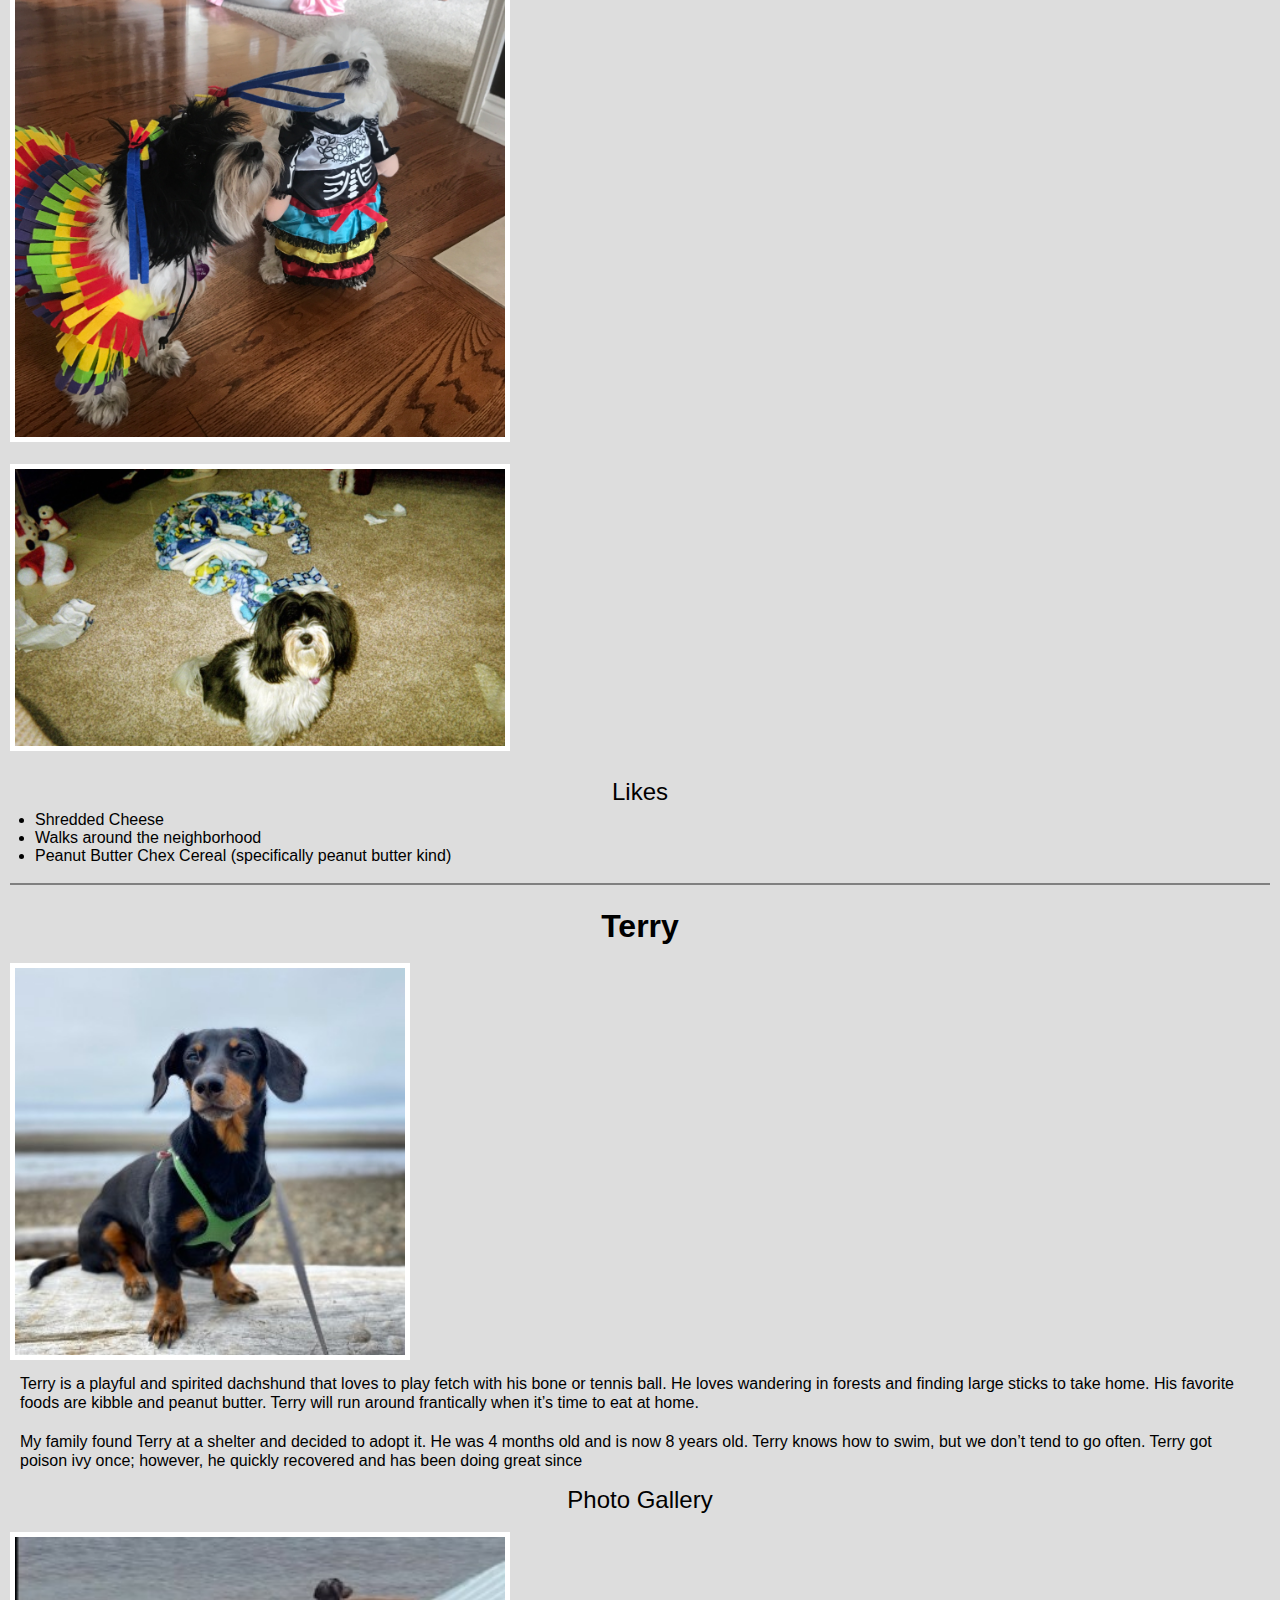
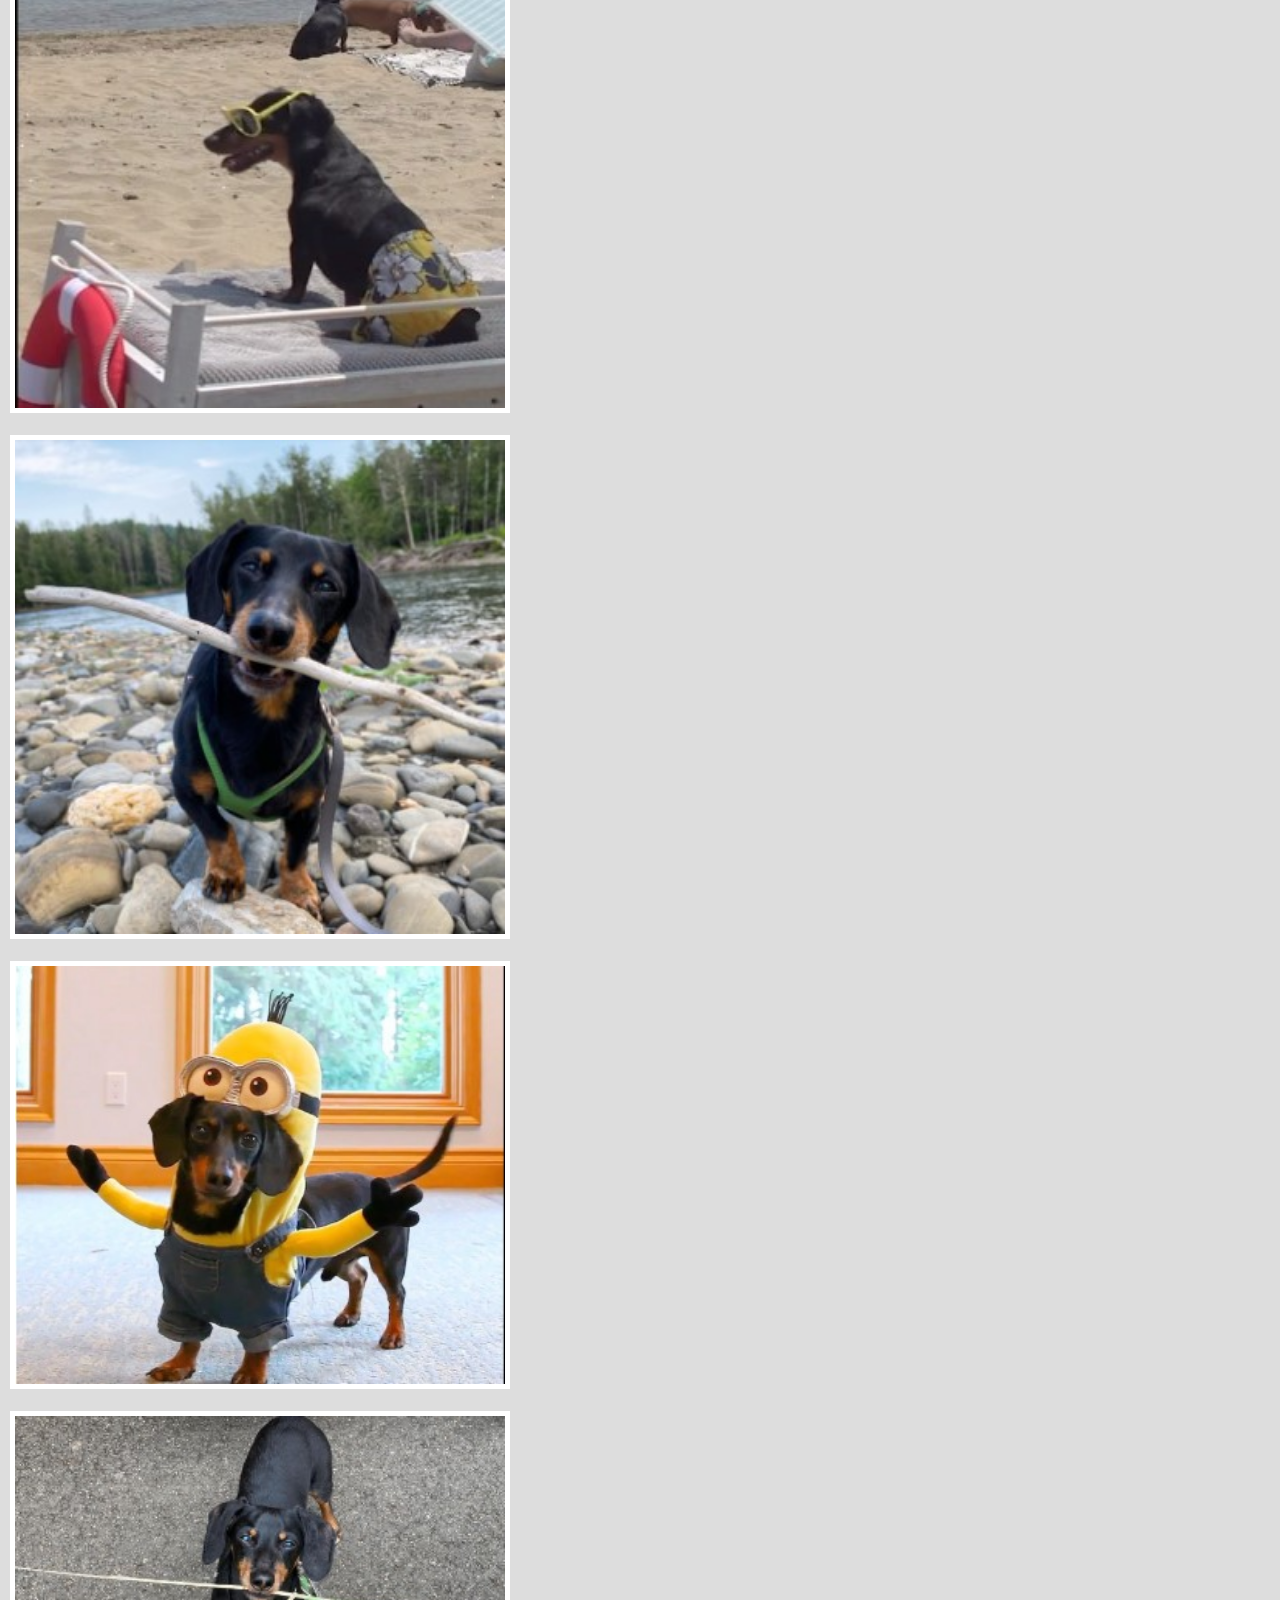
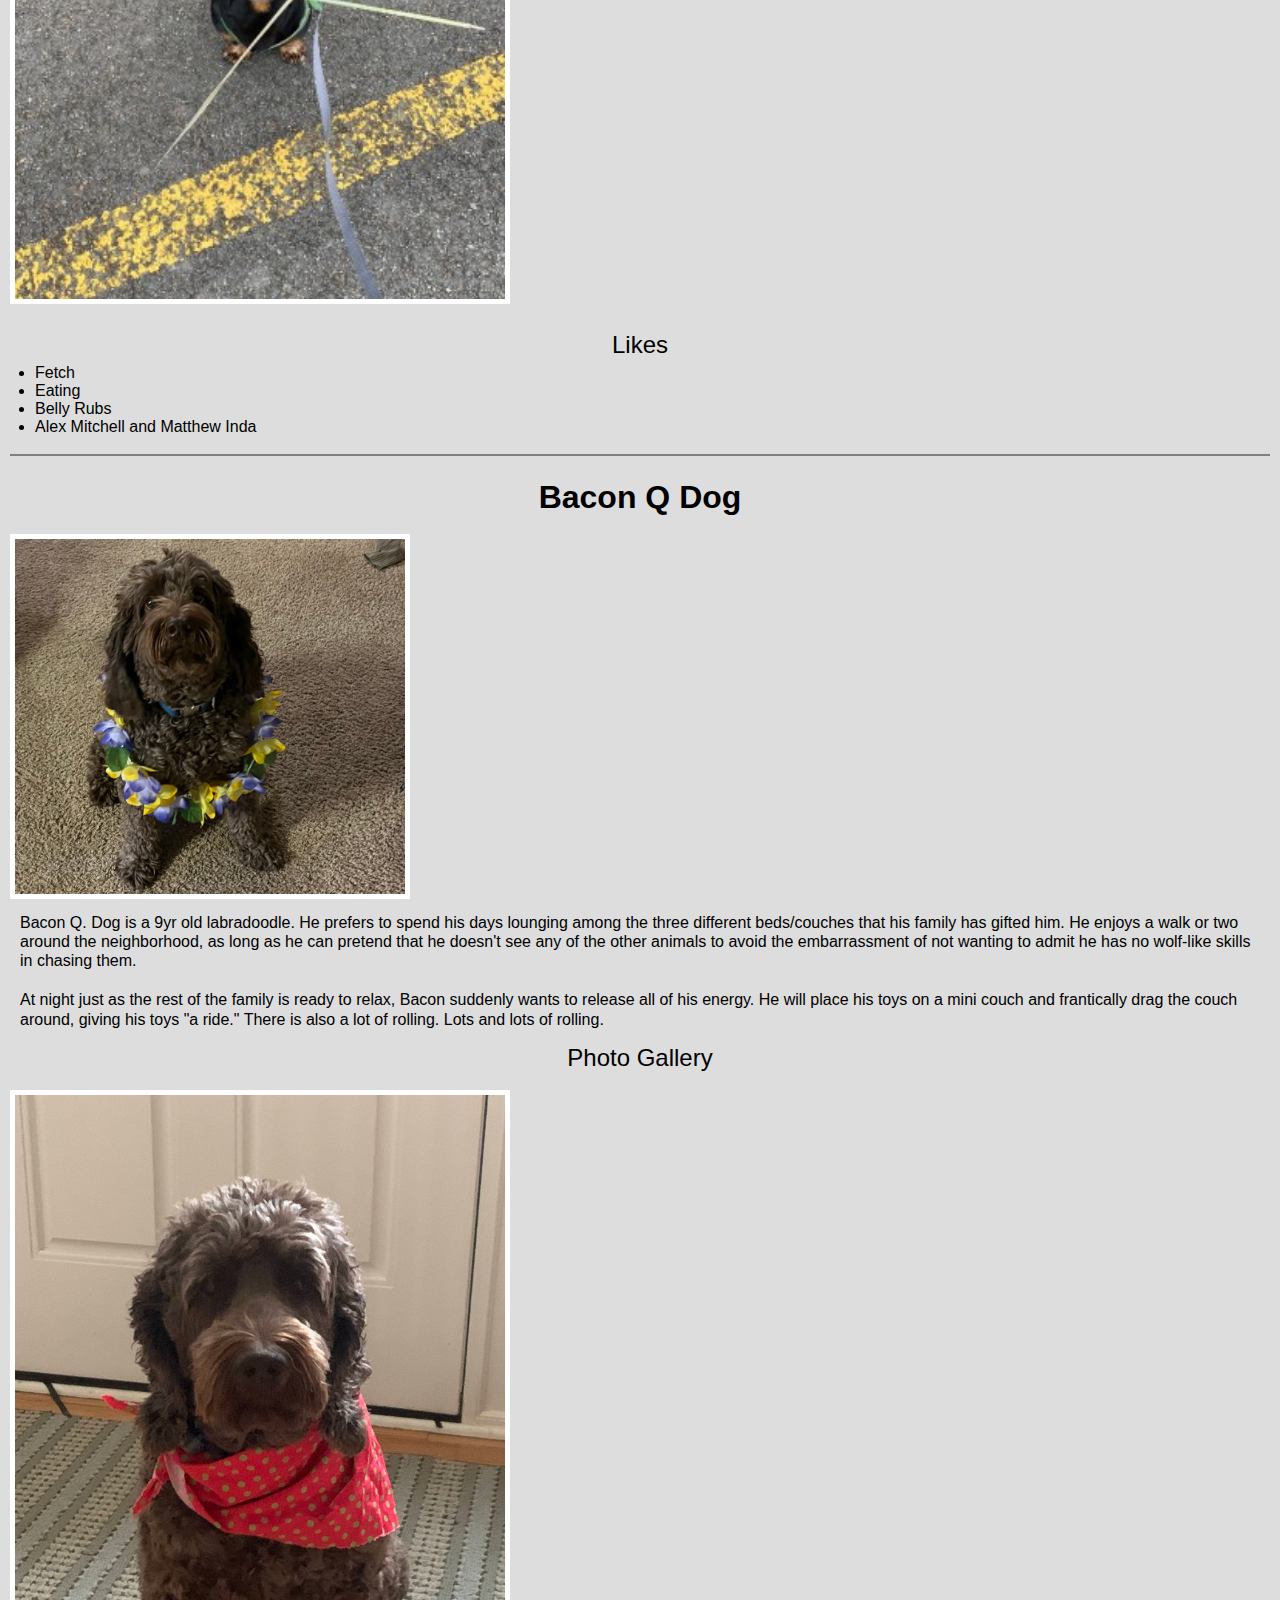
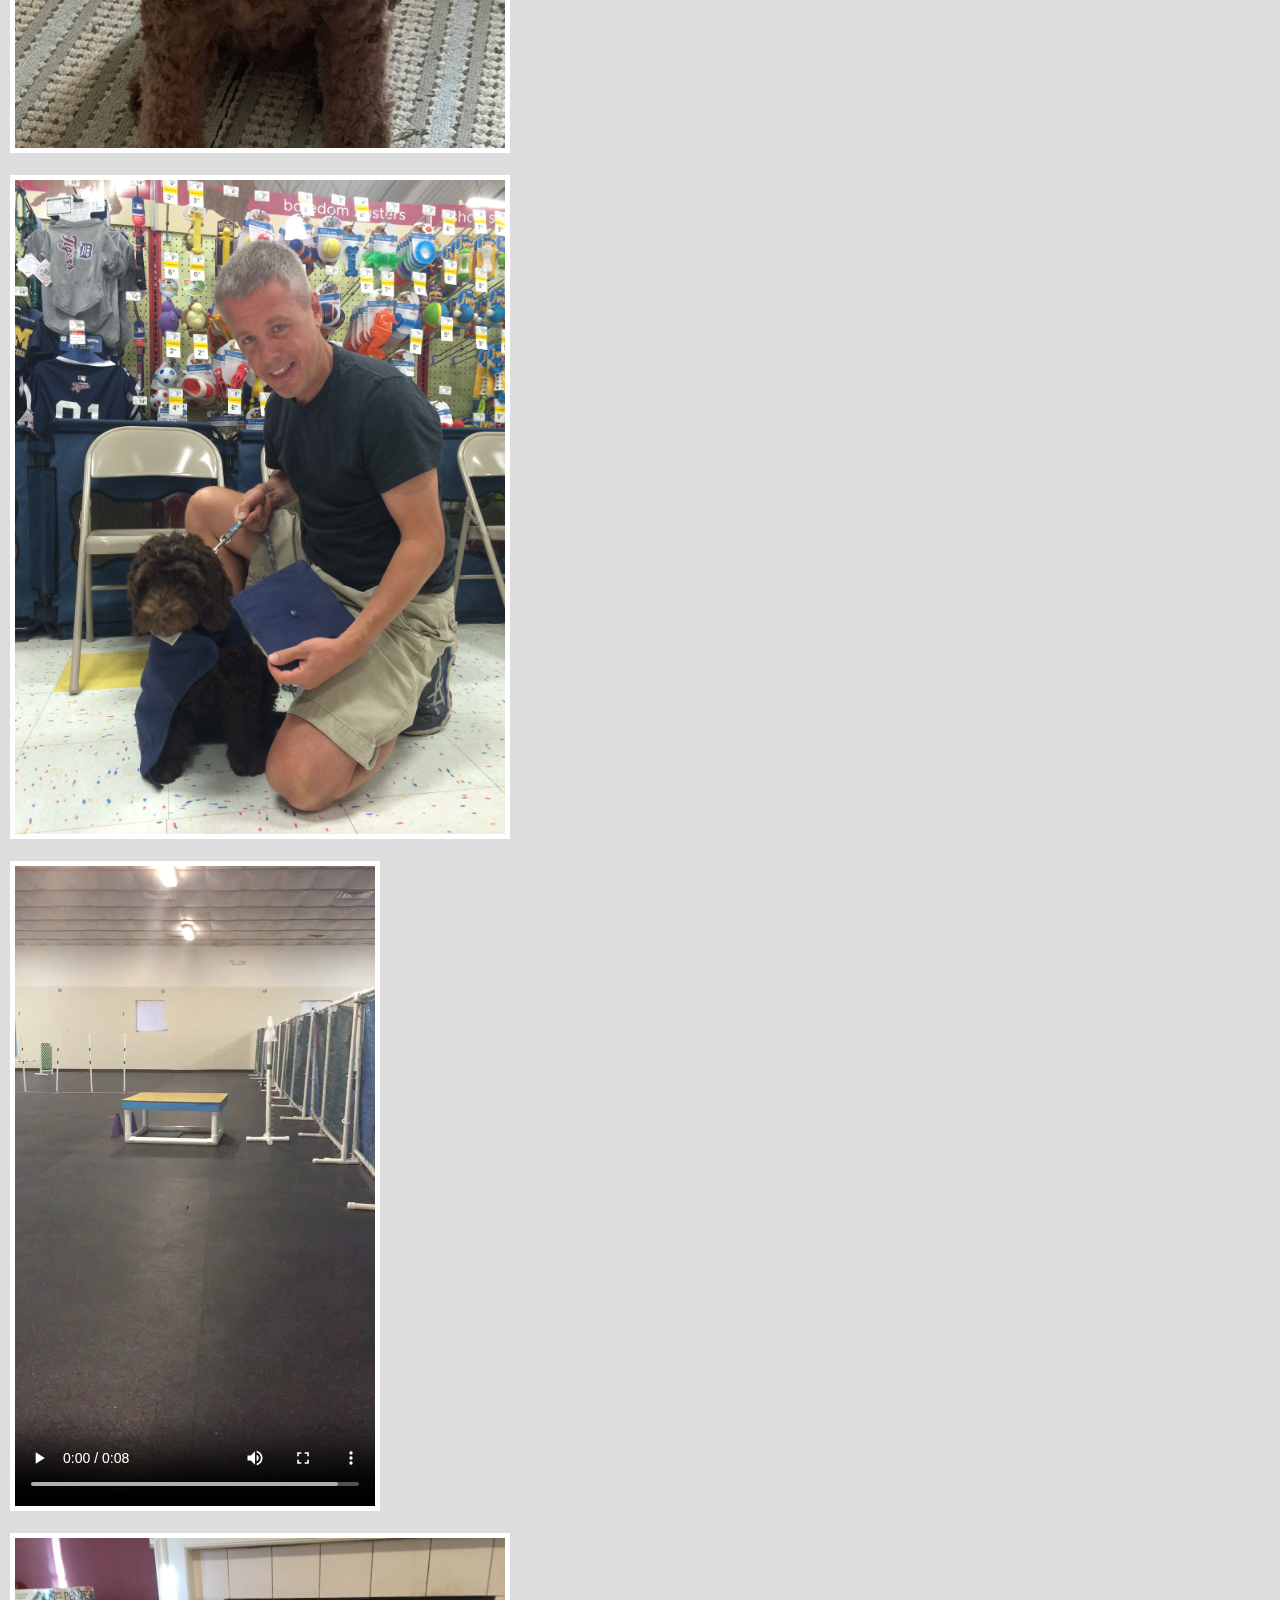
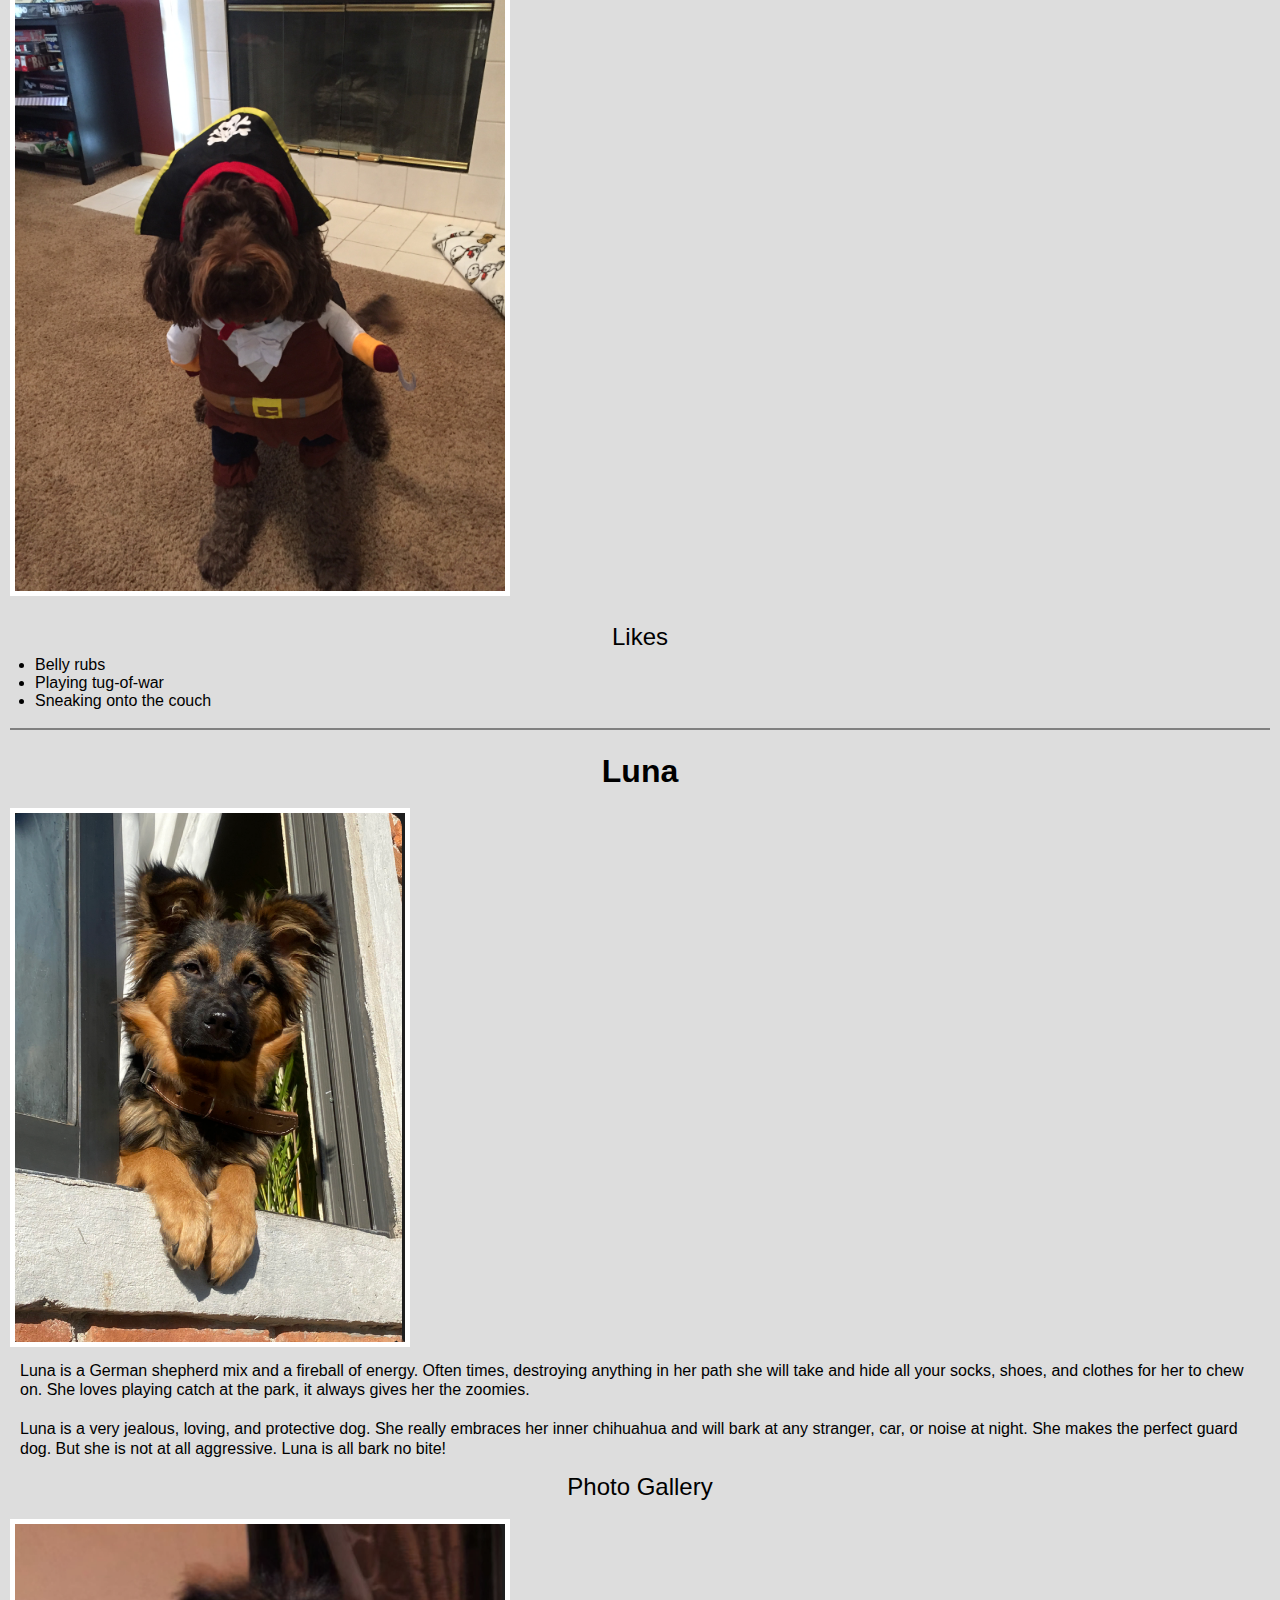
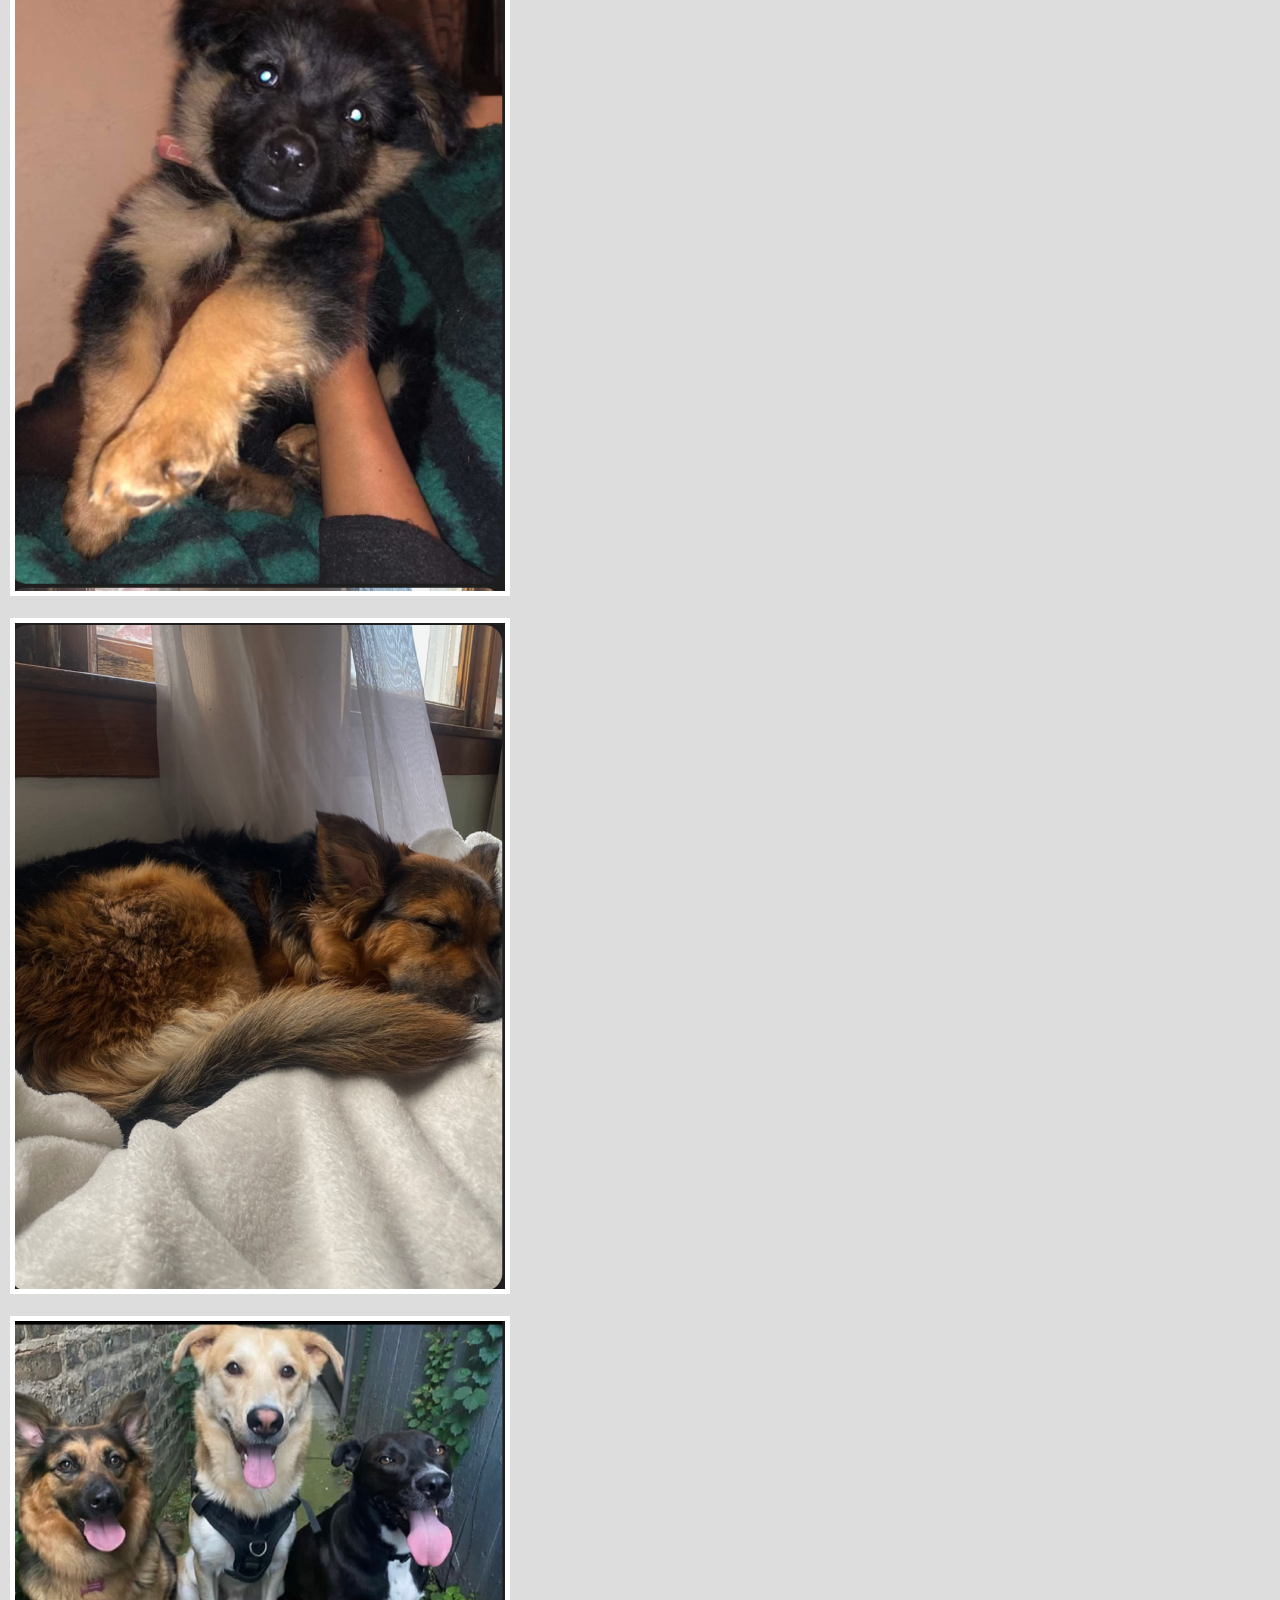
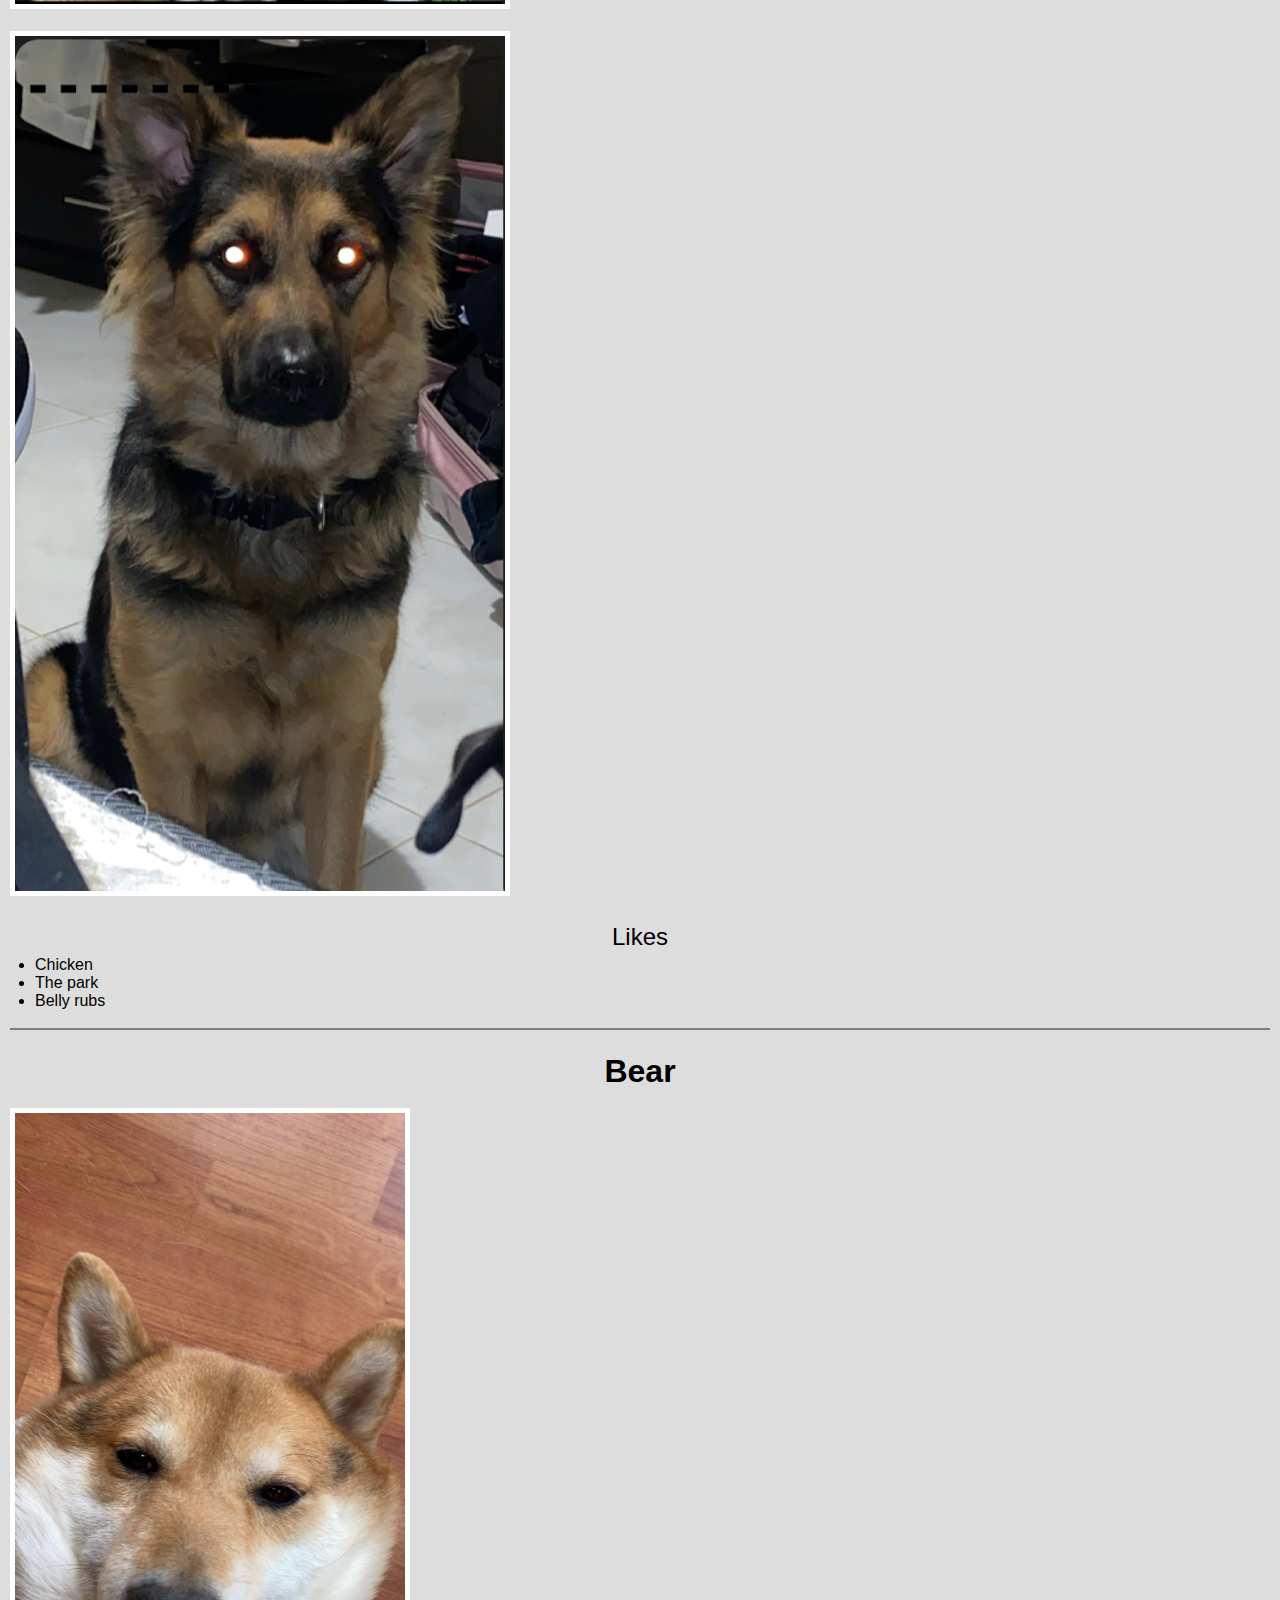
==== commit cdcd40a1: "Add files via upload" ====
--- a/pets.html
+++ b/pets.html
@@ -11,7 +11,8 @@
     <a id= "skip" href="">Skip to Main Content</a>
     <header>
         <div id="HeaderContent">
-            <img src="images/personal_logo.jpg" alt="Logo" width="200px" height="100"></div>
+            <img src="images/personal_logo.jpg" alt="Logo" width="200" height="100">
+        </div>
             <div>
                 <nav>
                     <ul>
@@ -21,7 +22,6 @@
                     </ul>
                 </nav>
             </div>
-        <div>
     </header>
     <main>
         <br><br>
@@ -41,24 +41,24 @@
         <div id="finn">
             <h2> Finn </h2> 
             <br>
-            <img id="gallery" src ="images/Finn_Halloween.jpg" width="400" alt = "Finn wears a bat costume for halloween"> 
+            <img class="gallery" src ="images/Finn_Halloween.jpg" width="400" alt = "Finn wears a bat costume for halloween"> 
             
             <p>Finn is a 7 year old grey cat. I feel like no one really knows cat breeds so I’m just gonna go with grey. He loves doing tricks for treats and his favorite is giving high fives to people. He might as well be a dog as he loves the outdoors and meeting new people. I can only describe him as goofy and chaotic. </p>
             <p>Finn’s biggest enemy is his vet. I don't know whether or not it’s because his vet is an MSU alum, but he doesn’t like him. He actually has to be prescribed a sedative before he goes to the vet office because he’ll suddenly act like he was never a house cat for 7 years.</p> 
             <h3>Photo Gallery </h3>
             <br>
-            <img id="gallery" src="images/Finn_Shlumped.jpg" width = "500" alt = "Finn is exhausted after a long day of doing absolutely nothing">
-            <br> <br>
-            <img id="gallery" src="images/Finn_Kitten.jpg" width = "500" alt = "A few days after we adopted Finn. He’s just posing for the camera">
-            <br> <br>
-            <video id="gallery" width = "370" controls> 
+            <img class="gallery" src="images/Finn_Shlumped.jpg" width = "500" alt = "Finn is exhausted after a long day of doing absolutely nothing">
+            <br> <br>
+            <img class="gallery" src="images/Finn_Kitten.jpg" width = "500" alt = "A few days after we adopted Finn. He’s just posing for the camera">
+            <br> <br>
+            <video class="gallery" width = "370" controls> 
                 <source src="images/Finn_jumpscare.mov">
             </video>
             <br> <br>
-            <img id="gallery" src="images/Finn_GOAT.jpg" width = "500" alt = "Finn dressed up as the king he is for Halloween ">
-            <br> <br> 
-            <h3>Likes</h3>
-            <ul id="likes">
+            <img class="gallery" src="images/Finn_GOAT.jpg" width = "500" alt = "Finn dressed up as the king he is for Halloween ">
+            <br> <br> 
+            <h3>Likes</h3>
+            <ul class="likes">
                 <li>Belly rubs</li>
                 <li>Head Rubs</li>
                 <li>Sleeping in cardboard boxes</li>
@@ -72,21 +72,21 @@
             <br> 
             <h2>Daisy</h2>
             <br> 
-            <img id="gallery" src="images/daisy_defeats_snake.jpg" width="400" alt="Daisy is an 8 year old black and white Morkie (Maltese-Yorkie)">
+            <img class="gallery" src="images/daisy_defeats_snake.jpg" width="400" alt="Daisy is an 8 year old black and white Morkie (Maltese-Yorkie)">
             <p>When Daisy isn’t busy slaying all of the evil snakes trying to attack us (Pictured Above), you can usually find her annoying her older sister Marina, getting super hyper at completely random times, or relaxing in our backyard making sure she keeps out all of the intruders (squirrels)</p>
             <p>One of Daisy’s favorite things to do is beg to go on a walk, and then once we’re about half way done with the walk she likes to lay down and refuse to keep going. She then loves being carried all the way back from said walk, and the process will repeat again later in the day.</p>
             <h3>Photo Gallery</h3>
             <br> 
-            <img id="gallery" src = "images/daisy_closeup.jpg" width = "500" alt="Very close up image of daisy">
-            <br> <br>
-            <img id="gallery" src = "images/daisy_tired.jpg" width = "500" alt="Daisy is slumped after a long day of walks">
-            <br> <br>
-            <img id="gallery"src = "images/daisy_festive.jpg" width = "500" alt="Daisy in her halloween costume with her sister Marina">
-            <br> <br>
-            <img id="gallery" src = "images/daisy_disposable_camera.jpg" width = "500" alt="Picture I took of daisy with one of my disposable cameras">
-            <br> <br>
-            <h3>Likes</h3>
-            <ul id = "likes">
+            <img class="gallery" src = "images/daisy_closeup.jpg" width = "500" alt="Very close up image of daisy">
+            <br> <br>
+            <img class="gallery" src = "images/daisy_tired.jpg" width = "500" alt="Daisy is slumped after a long day of walks">
+            <br> <br>
+            <img class="gallery"src = "images/daisy_festive.jpg" width = "500" alt="Daisy in her halloween costume with her sister Marina">
+            <br> <br>
+            <img class="gallery" src = "images/daisy_disposable_camera.jpg" width = "500" alt="Picture I took of daisy with one of my disposable cameras">
+            <br> <br>
+            <h3>Likes</h3>
+            <ul class = "likes">
                 <li>Shredded Cheese</li>
                 <li>Walks around the neighborhood</li>
                 <li>Peanut Butter Chex Cereal (specifically peanut butter kind)</li>
@@ -102,25 +102,25 @@
             <br> 
             <h2>Terry</h2>
             <br> 
-            <img id="gallery" src="images/terry_sitting.jpg" width="400" 
+            <img class="gallery" src="images/terry_sitting.jpg" width="400" 
             alt="Black dachshund wearing leash and sitting">
             <p>Terry is a playful and spirited dachshund that loves to play fetch with his bone or tennis ball. He loves wandering in forests and finding large sticks to take home. His favorite foods are kibble and peanut butter. Terry will run around frantically when it’s time to eat at home.</p>
             <p>My family found Terry at a shelter and decided to adopt it. He was 4 months old and is now 8 years old. Terry knows how to swim, but we don’t tend to go often. Terry got poison ivy once; however, he quickly recovered and has been doing great since</p>
             <h3>Photo Gallery</h3>
             <br> 
-            <img id="gallery" src="images/terry_beach.jpg" width="500" alt="Black dachshund wearing sunglasses at a beach.">
-            <br> <br> 
-            <img id="gallery" src="images/terry_stick.jpg" width="500" 
+            <img class="gallery" src="images/terry_beach.jpg" width="500" alt="Black dachshund wearing sunglasses at a beach.">
+            <br> <br> 
+            <img class="gallery" src="images/terry_stick.jpg" width="500" 
             alt="Black dachshund holding stick at lake on rocks">
             <br> <br> 
-            <img id="gallery" src="images/terry_minion.jpg" width="500" 
+            <img class="gallery" src="images/terry_minion.jpg" width="500" 
             alt="Black dachshund wearing a Minion costume.">
             <br> <br> 
-            <img id="gallery" src="images/terry_reed.jpg" width="500" 
+            <img class="gallery" src="images/terry_reed.jpg" width="500" 
             alt="Black dachshund holding a reed on street.">
             <br> <br> 
             <h3>Likes</h3>
-            <ul id="likes">
+            <ul class="likes">
                 <li>Fetch</li>
                 <li>Eating</li>
                 <li>Belly Rubs</li>
@@ -134,25 +134,25 @@
             <br> 
             <h2>Bacon Q Dog</h2>
             <br> 
-            <img  id="gallery" src="images/bacon.jpg" width = "400" alt="Brown labradoodle wearing colorful lei">
+            <img  class="gallery" src="images/bacon.jpg" width = "400" alt="Brown labradoodle wearing colorful lei">
 
             <p>Bacon Q. Dog is a 9yr old labradoodle. He prefers to spend his days lounging among the three different beds/couches that his family has gifted him. He enjoys a walk or two around the neighborhood, as long as he can pretend that he doesn't see any of the other animals to avoid the embarrassment of not wanting to admit he has no wolf-like skills in chasing them.</p> 
             <P>At night just as the rest of the family is ready to relax, Bacon suddenly wants to release all of his energy. He will place his toys on a mini couch and frantically drag the couch around, giving his toys "a ride." There is also a lot of rolling. Lots and lots of rolling.</P>
             <h3>Photo Gallery</h3>
             <br> 
-            <img id="gallery" src="images/bacon_bandana.JPG" width ="500" alt = "Brown labradoodle wearing an orange bandana">
-            <br> <br> 
-            <img id="gallery" src="images/bacon_graduation.JPG"  width ="500" alt="Small labradoodle puppy wearing a graduation cap and gown">
-            <br> <br> 
-            <video id="gallery" width="370"  controls>
+            <img class="gallery" src="images/bacon_bandana.JPG" width ="500" alt = "Brown labradoodle wearing an orange bandana">
+            <br> <br> 
+            <img class="gallery" src="images/bacon_graduation.JPG"  width ="500" alt="Small labradoodle puppy wearing a graduation cap and gown">
+            <br> <br> 
+            <video class="gallery" width="370"  controls>
                 <source src="images/bacon_agility.mov">
                 Your browser does not support the video tag.  This was a video of a girl and dog demonstrating a sit and stay procedure
             </video>
             <br> <br> 
-            <img id="gallery" src="images/bacon_halloween.JPG"  width ="500" alt="Brown labradoodle wearing a pirate costume">
-            <br> <br> 
-            <h3>Likes</h3>
-            <ul id="likes">
+            <img class="gallery" src="images/bacon_halloween.JPG"  width ="500" alt="Brown labradoodle wearing a pirate costume">
+            <br> <br> 
+            <h3>Likes</h3>
+            <ul class="likes">
                 <li>Belly rubs</li>
                 <li>Playing tug-of-war</li>
                 <li>Sneaking onto the couch</li>
@@ -166,7 +166,7 @@
             <br> 
             <h2>Luna</h2>
             <br> 
-            <img id="gallery"
+            <img class="gallery"
                 src="images/luna.PNG"
                 alt="Mini German shepherd sunbathing"
                 width="400"
@@ -179,25 +179,25 @@
             </p>
             <h3>Photo Gallery</h3>
             <br> 
-            <img id="gallery"
+            <img class="gallery"
                 src="images/luna_puppy.PNG"
                 alt="Luna as a puppy"
                 width="500"
             >
             <br> <br> 
-            <img id="gallery"
+            <img class="gallery"
                 src="images/luna_napping.PNG"
                 alt="Luna’s afternoon nap"
                 width="500"
             >
             <br> <br> 
-            <img id="gallery"
+            <img class="gallery"
                 src="images/luna_friends.PNG"
                 alt="Luna, Lobi, Laith"
                 width="500"
             >
             <br> <br> 
-             <img id="gallery"
+             <img class="gallery"
                 src="images/luna_evil.PNG"
                 alt="Luna death stare"
                 width="500"
@@ -206,7 +206,7 @@
 
             <h3>Likes</h3>
 
-            <ul id="likes">
+            <ul class="likes">
                 <li>Chicken</li>
                 <li>The park</li>
                 <li>Belly rubs</li>
@@ -219,7 +219,7 @@
             <br> 
             <h2>Bear</h2>
             <br> 
-            <img id="gallery" src="images/bear_squish.JPG" width="400" alt="bear smirking">
+            <img class="gallery" src="images/bear_squish.JPG" width="400" alt="bear smirking">
 
             <p> 
                 Bear, the sun-loving canine, is a true beach bum at heart. When the warm rays of the sun grace the sandy shores, you can always find Bear sprawled out, basking in the golden glow. His eyes squint with contentment as he soaks up the sun's warmth, his fluffy coat glistening in the sunlight. Bear's love for sunbathing is unmatched, and he'll stay put until his fur is toasty warm.
@@ -229,17 +229,17 @@
             </p>
             <h3>Photo Gallery</h3>
             <br> 
-            <img id="gallery" src="images/bear.JPG" width="500" alt="happy bear">
-            <br> <br> 
-            <img id="gallery" src="images/bear_sunbathing.jpeg" width="500" alt="bear sunbathing">
-            <br> <br> 
-            <img id="gallery" src="images/bear_leash.jpeg" width="500" alt="bear back">
-            <br> <br> 
-            <img id="gallery" src="images/bear_lazy.JPG" width="500" alt="bear on leash">
-            <br> <br> 
-
-            <h3>Likes</h3>
-            <ul id="likes">
+            <img class="gallery" src="images/bear.JPG" width="500" alt="happy bear">
+            <br> <br> 
+            <img class="gallery" src="images/bear_sunbathing.jpeg" width="500" alt="bear sunbathing">
+            <br> <br> 
+            <img class="gallery" src="images/bear_leash.jpeg" width="500" alt="bear back">
+            <br> <br> 
+            <img class="gallery" src="images/bear_lazy.JPG" width="500" alt="bear on leash">
+            <br> <br> 
+
+            <h3>Likes</h3>
+            <ul class="likes">
                 <li>smirking</li>
                 <li>sun</li>
                 <li>belly rubs</li>
@@ -252,7 +252,7 @@
         <div id="mini">
             <h2>Mini</h2>
             <br> 
-            <img id="gallery"
+            <img class="gallery"
                 src="images/miniPosing.JPG"
                 alt="Beautiful Yorkshire ready to strike"
                 width="400"
@@ -267,28 +267,28 @@
             <h3>Photo Gallery</h3>
             <br> 
             
-            <img id="gallery"
+            <img class="gallery"
                 src="images/mini.jpg" 
                 alt="Mini riding in a car"
                 width="500"
             >
             <br> <br> 
 
-            <img id="gallery"
+            <img class="gallery"
                 src="images/mini1.jpg"
                 alt="Mini being spoiled in a car"
                 width="500"
             >
             <br> <br> 
 
-            <img id="gallery"
+            <img class="gallery"
                 src="images/mini2.jpg"
                 alt="Mini waking up from a nap"
                 width="500"
             >
             <br> <br> 
             
-            <img id="gallery"
+            <img class="gallery"
                 src="images/mini3.jpg"
                 alt="Mini waking up from a nap again"
                 width="500"
@@ -296,7 +296,7 @@
             <br> <br> 
 
             <h3>Likes</h3>
-            <ul id="likes">
+            <ul class="likes">
                 <li>Squeaky Toys</li>
                 <li>Baths</li>
                 <li>Belly Rubs</li>
--- a/css/style.css
+++ b/css/style.css
@@ -1,6 +1,3 @@
-/* Media Styling */
-@media screen and (max-width: 778px) {
-
     /* Global Styling  */
 
     body{
@@ -73,7 +70,6 @@
         border: 2px solid black;
         background-color: white;
         width: 100px;
-        float: center;
         
         }   
 
@@ -120,7 +116,7 @@
         padding: 10px;
     }
 
-    #gallery{
+    .gallery{
         position: relative;
         border: 5px solid #ffffff;
       }
@@ -136,12 +132,12 @@
         border: 5px solid #ffffff;
     }
 
-      #gallery-italy{
+    #gallery-italy{
         position: relative;
         border: 5px solid #666666;
-      }
-
-      #lastLine{
+    }
+
+    .lastLine{
         padding-bottom: 30px;
     }
 
@@ -150,10 +146,25 @@
         font-size: 13px;
     }
 
-    #textContainer{
-        text-align: center;
-    }
-
+    .no_motion{
+        display: none;
+    }
+
+    @media (prefers-reduced-motion: reduce) {
+        .motion{
+            display: none;
+        }
+        .no_motion{
+            display: block;
+        }
+    }
+   
+    
+    
+    
+    
+    
+    
 
     /* Recipe Styling */
 
@@ -162,24 +173,29 @@
         border: 5px solid #666666;
     }
 
-    #ingredients>li{
+    .ingredients>li{
         padding-top: 5px;
         margin-left: 25px;
         list-style: disc;
     }
 
-    #steps>li{
+    .steps>li{
         padding-top: 5px;
         margin-left: 25px;
         list-style: decimal;
     }
 
+    .textContainer{
+        text-align: center;
+    }
+
+
    /* Pet Styling */
 
-    #likes{
+    .likes{
         padding-top: 5px;
         margin-left: 25px;
         list-style: disc;
     }
-}
-
+
+
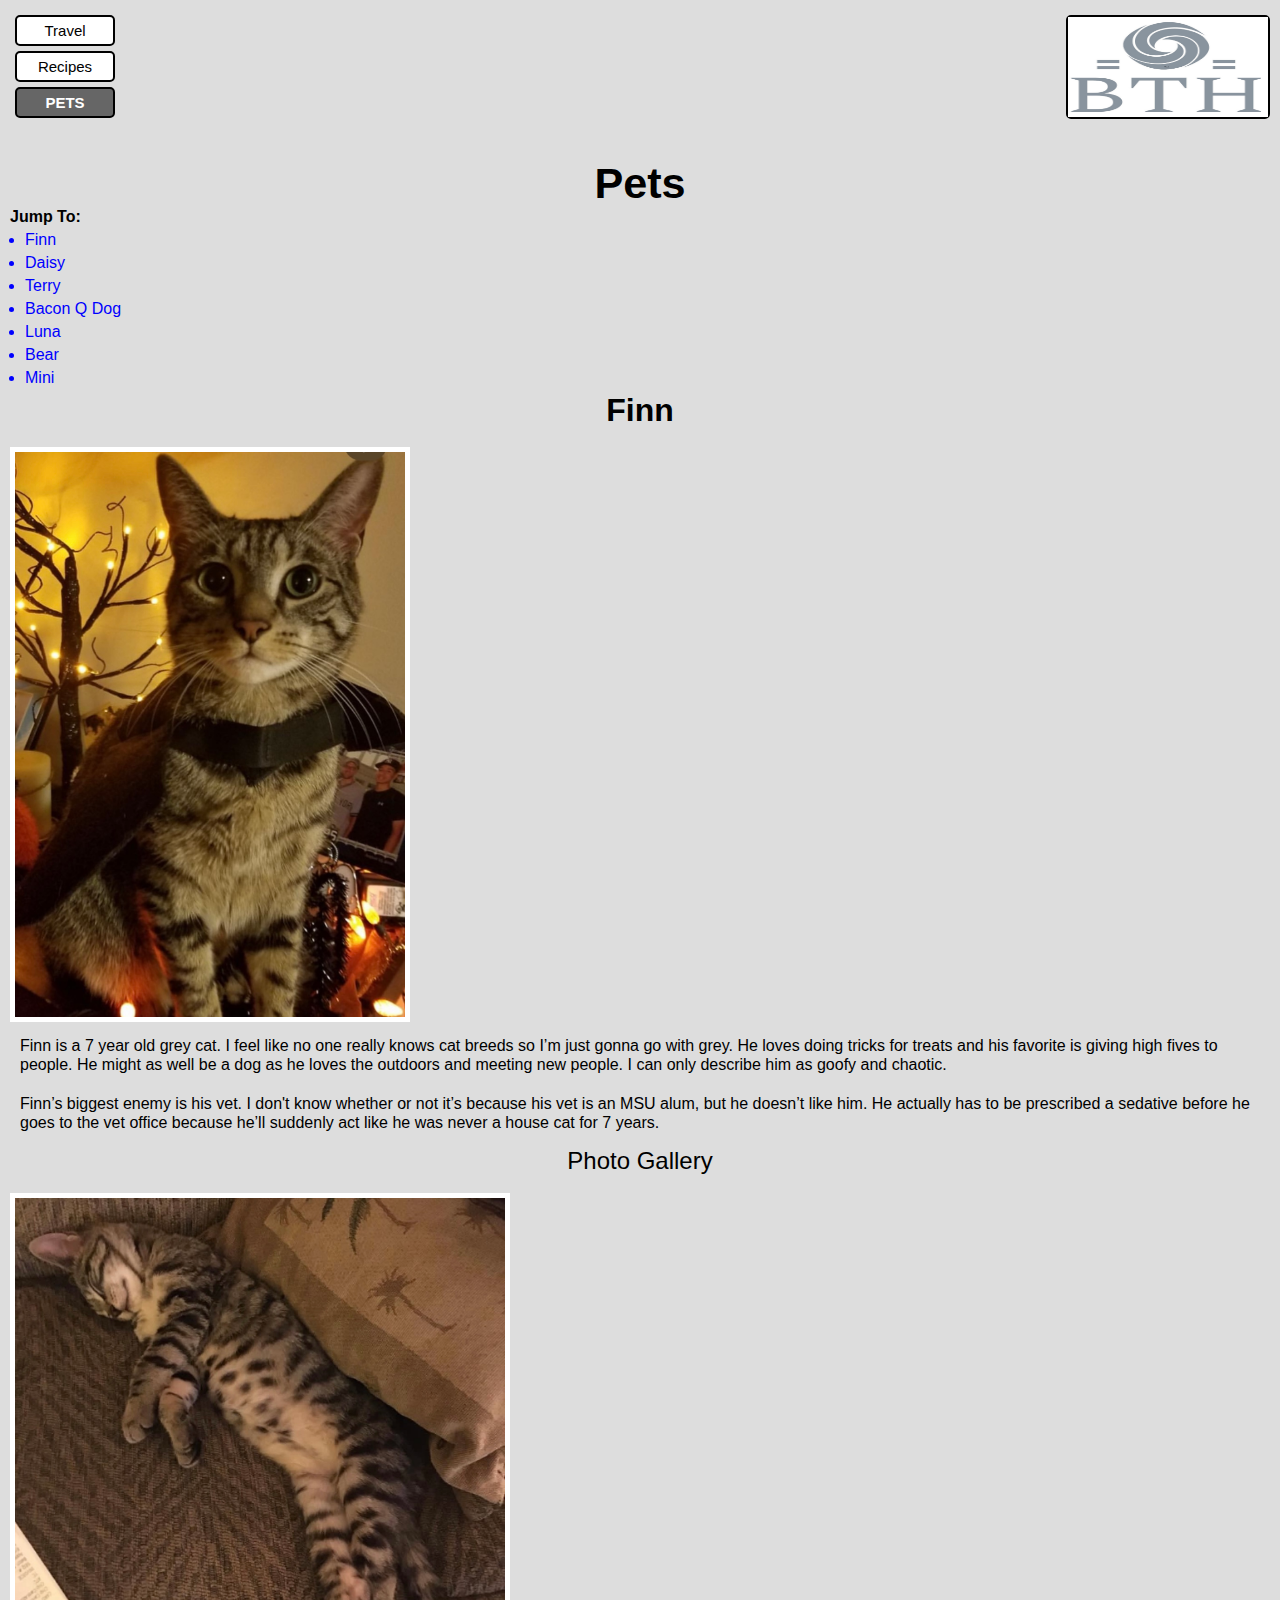
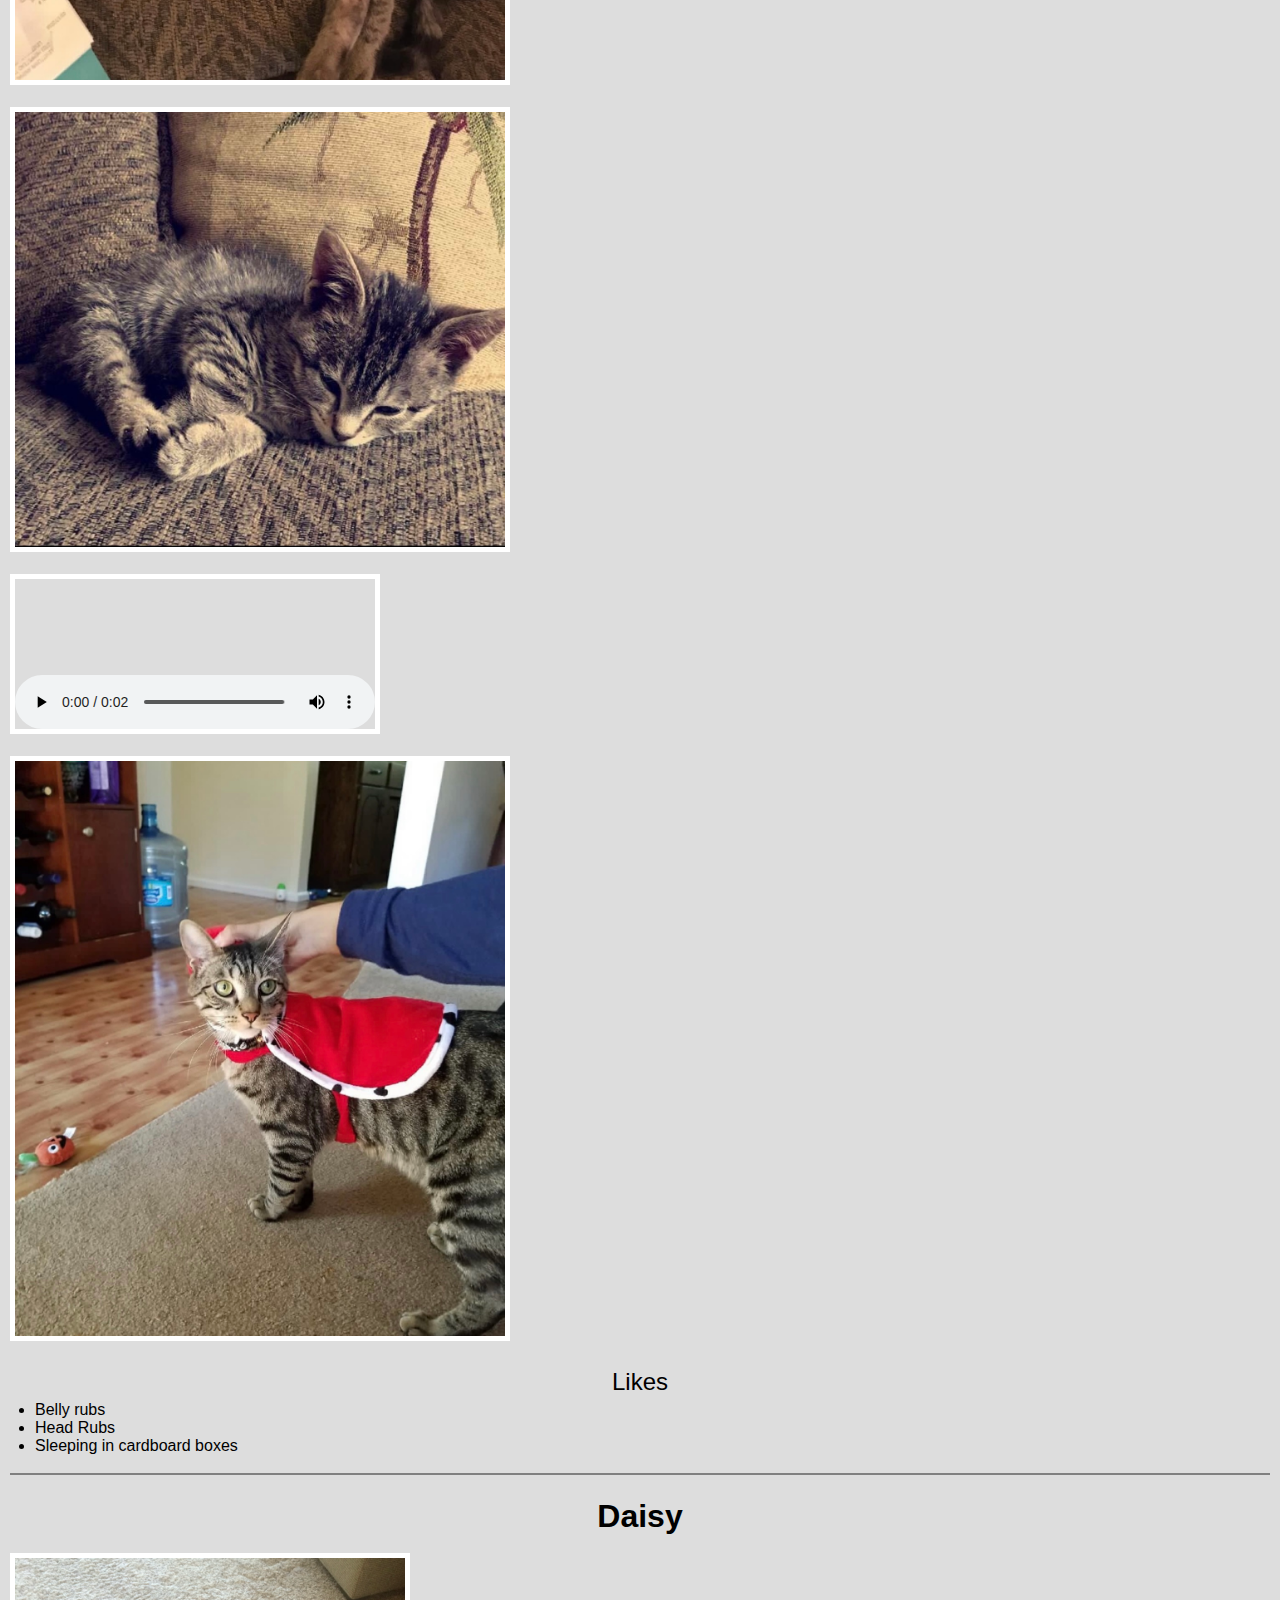
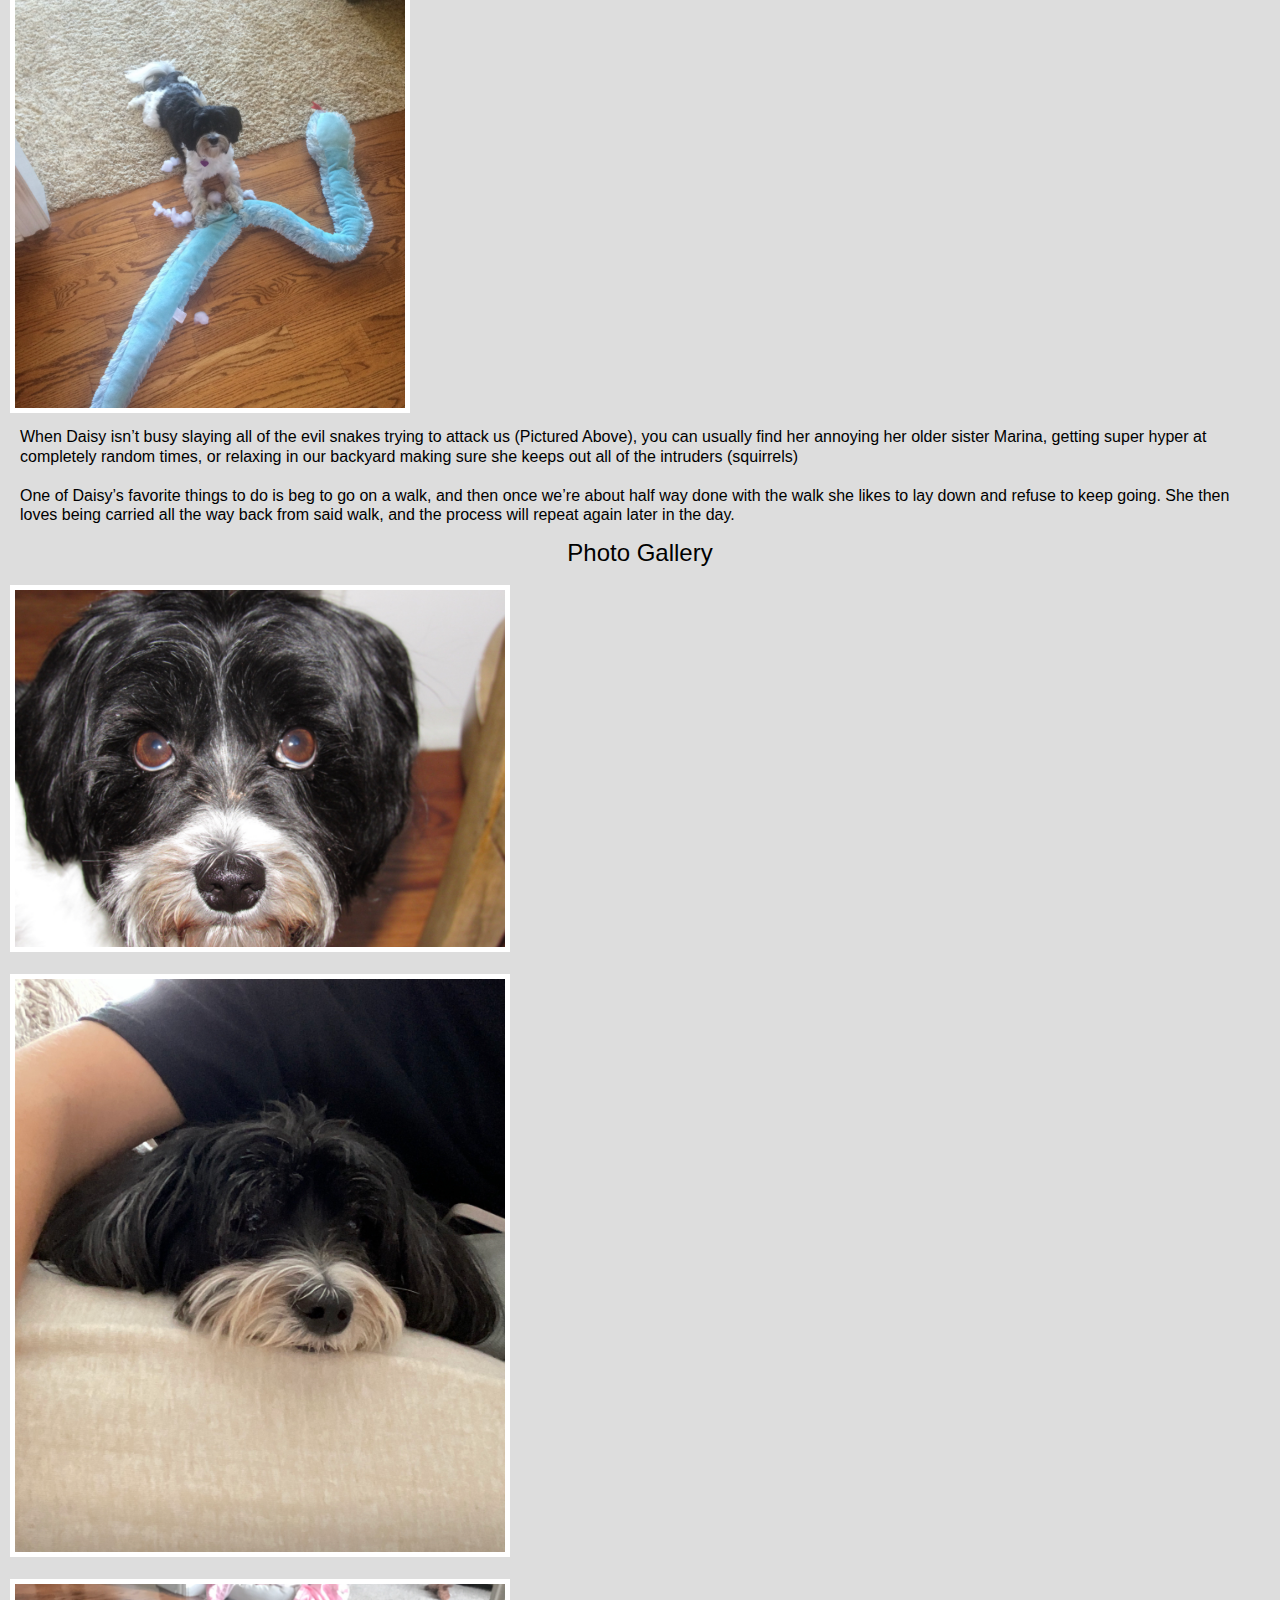
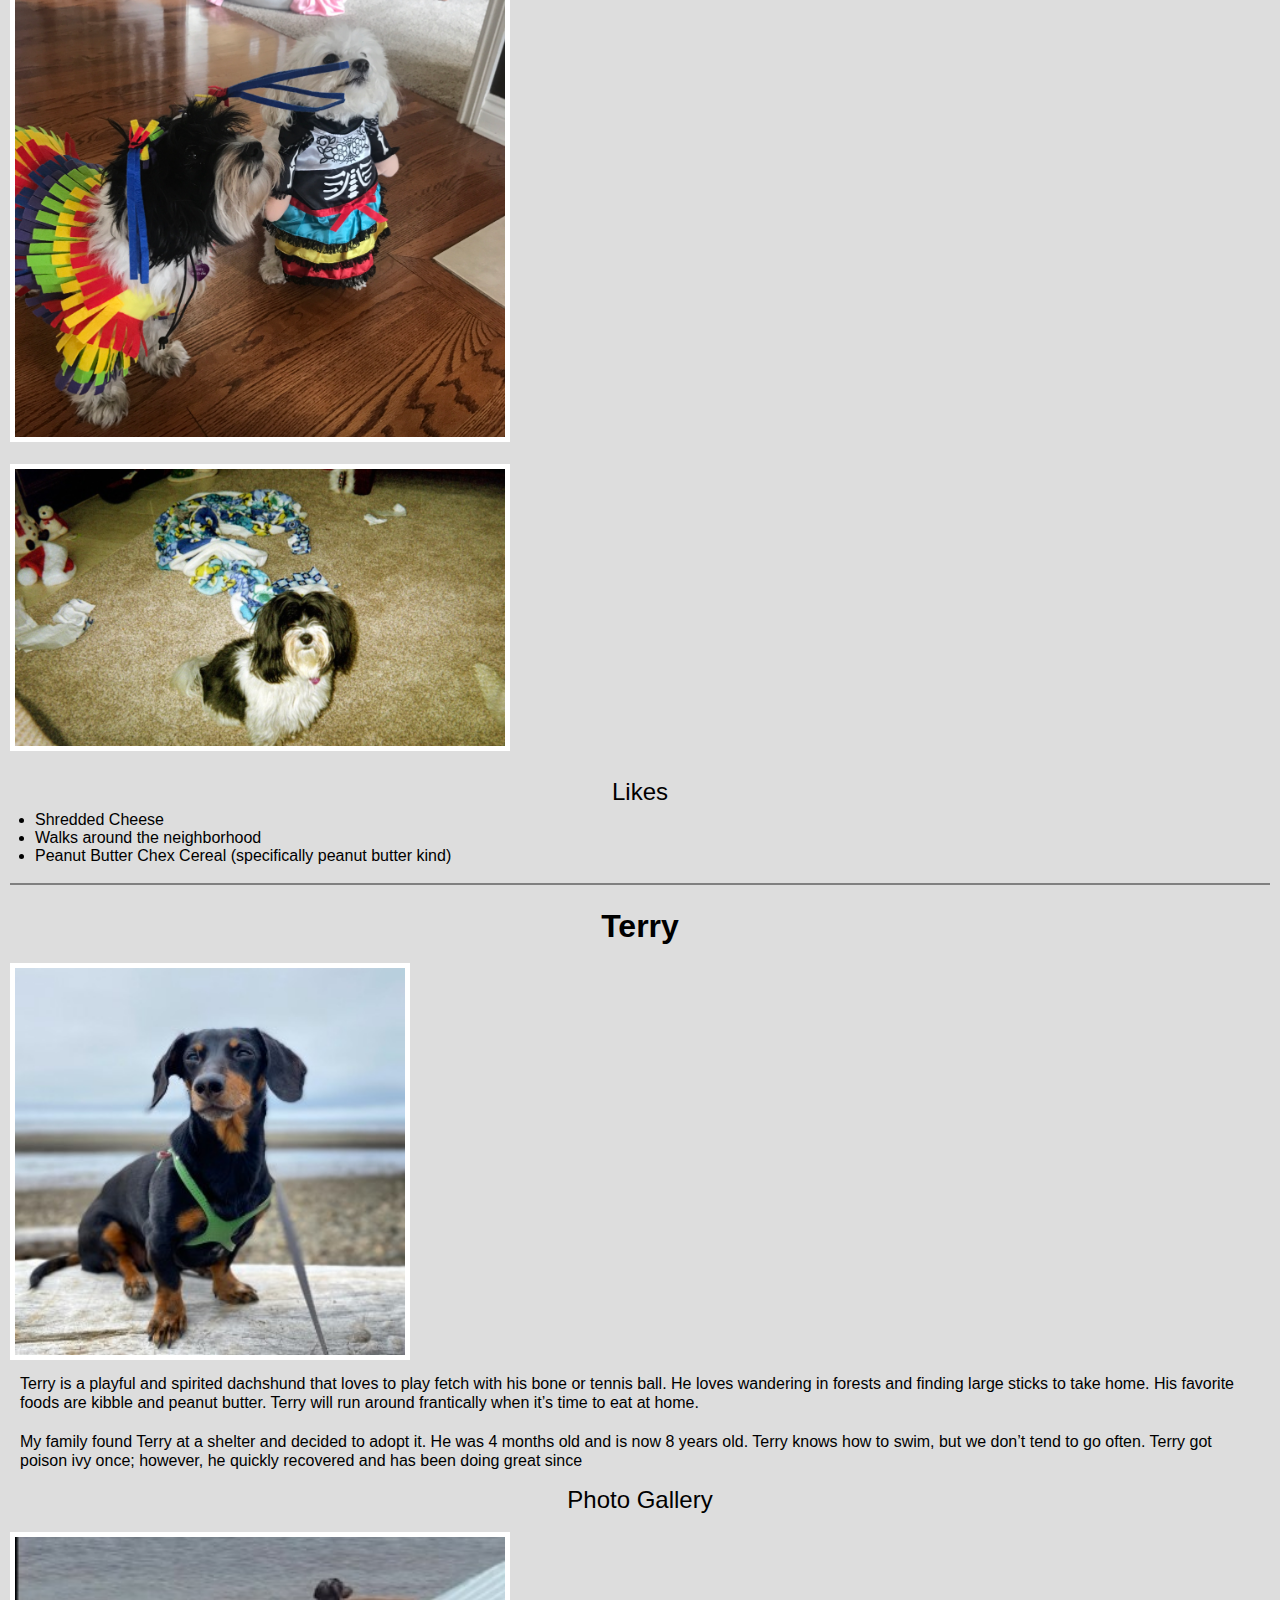
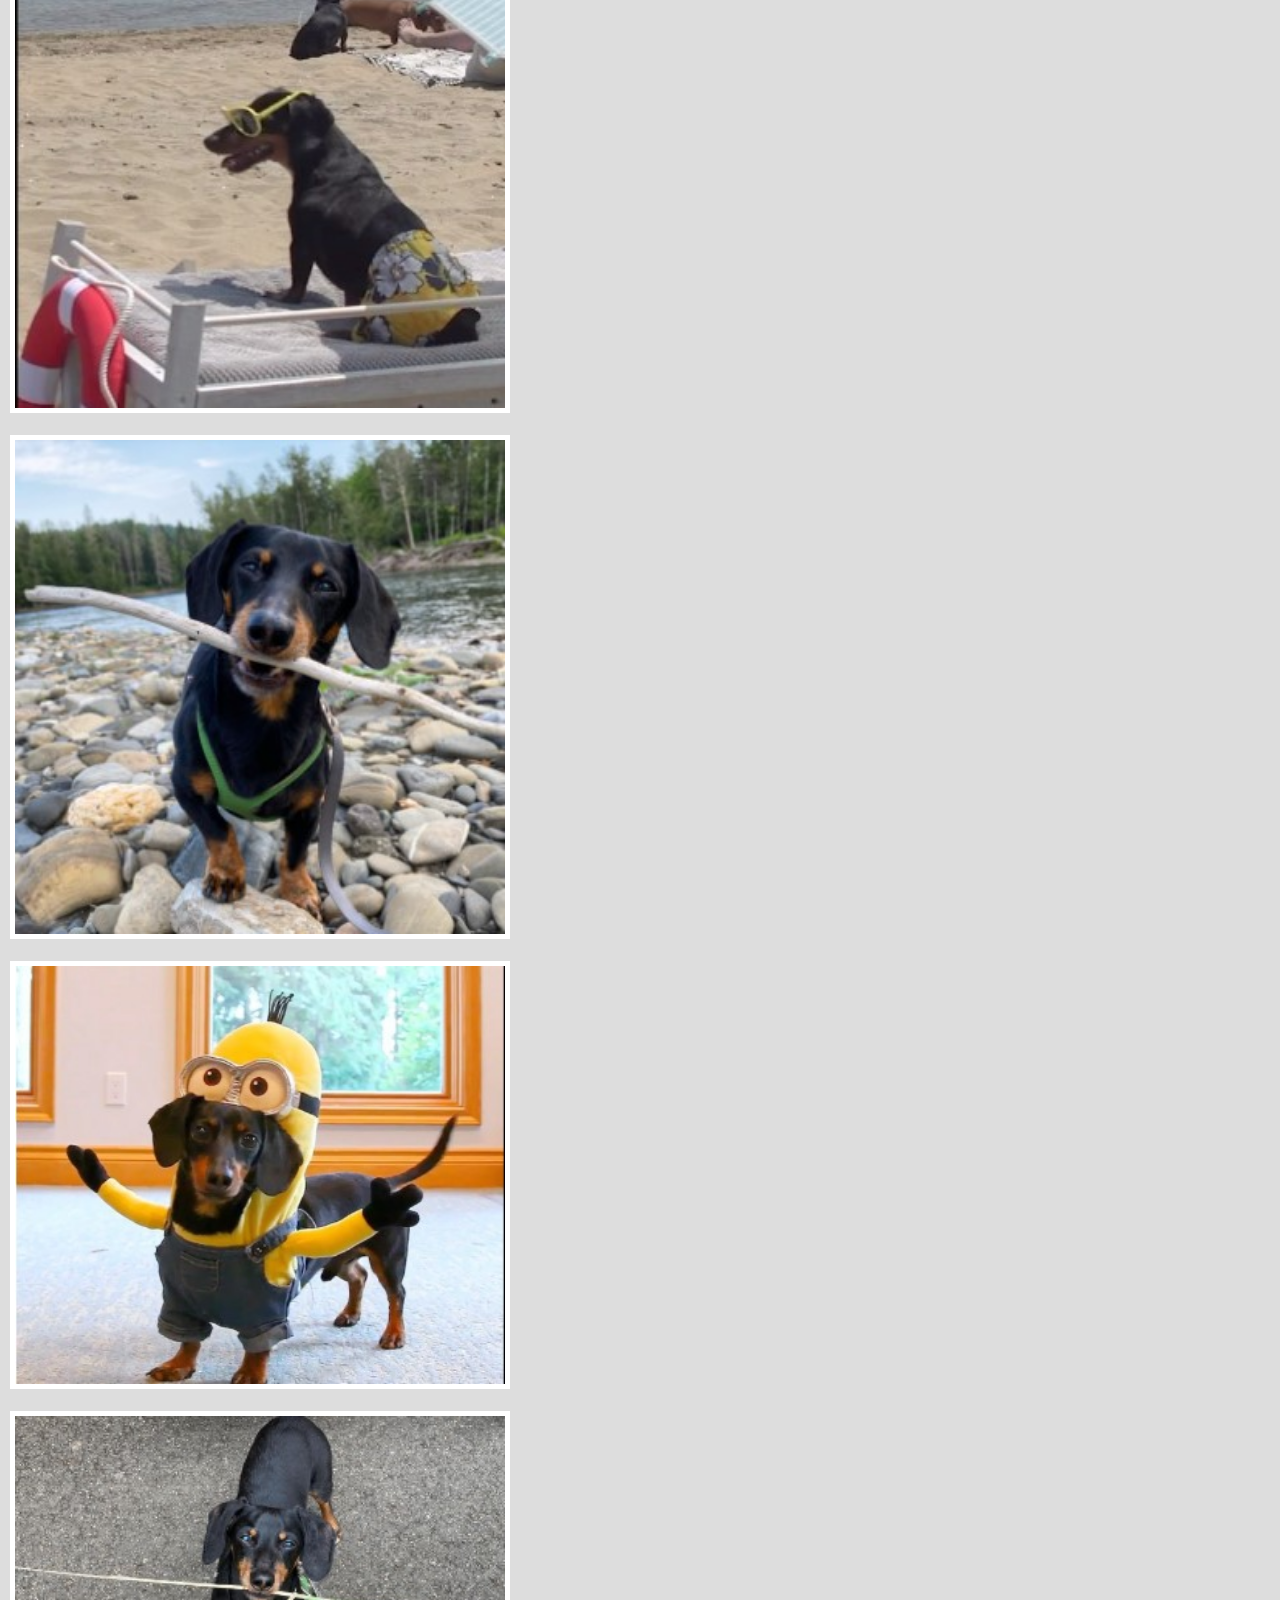
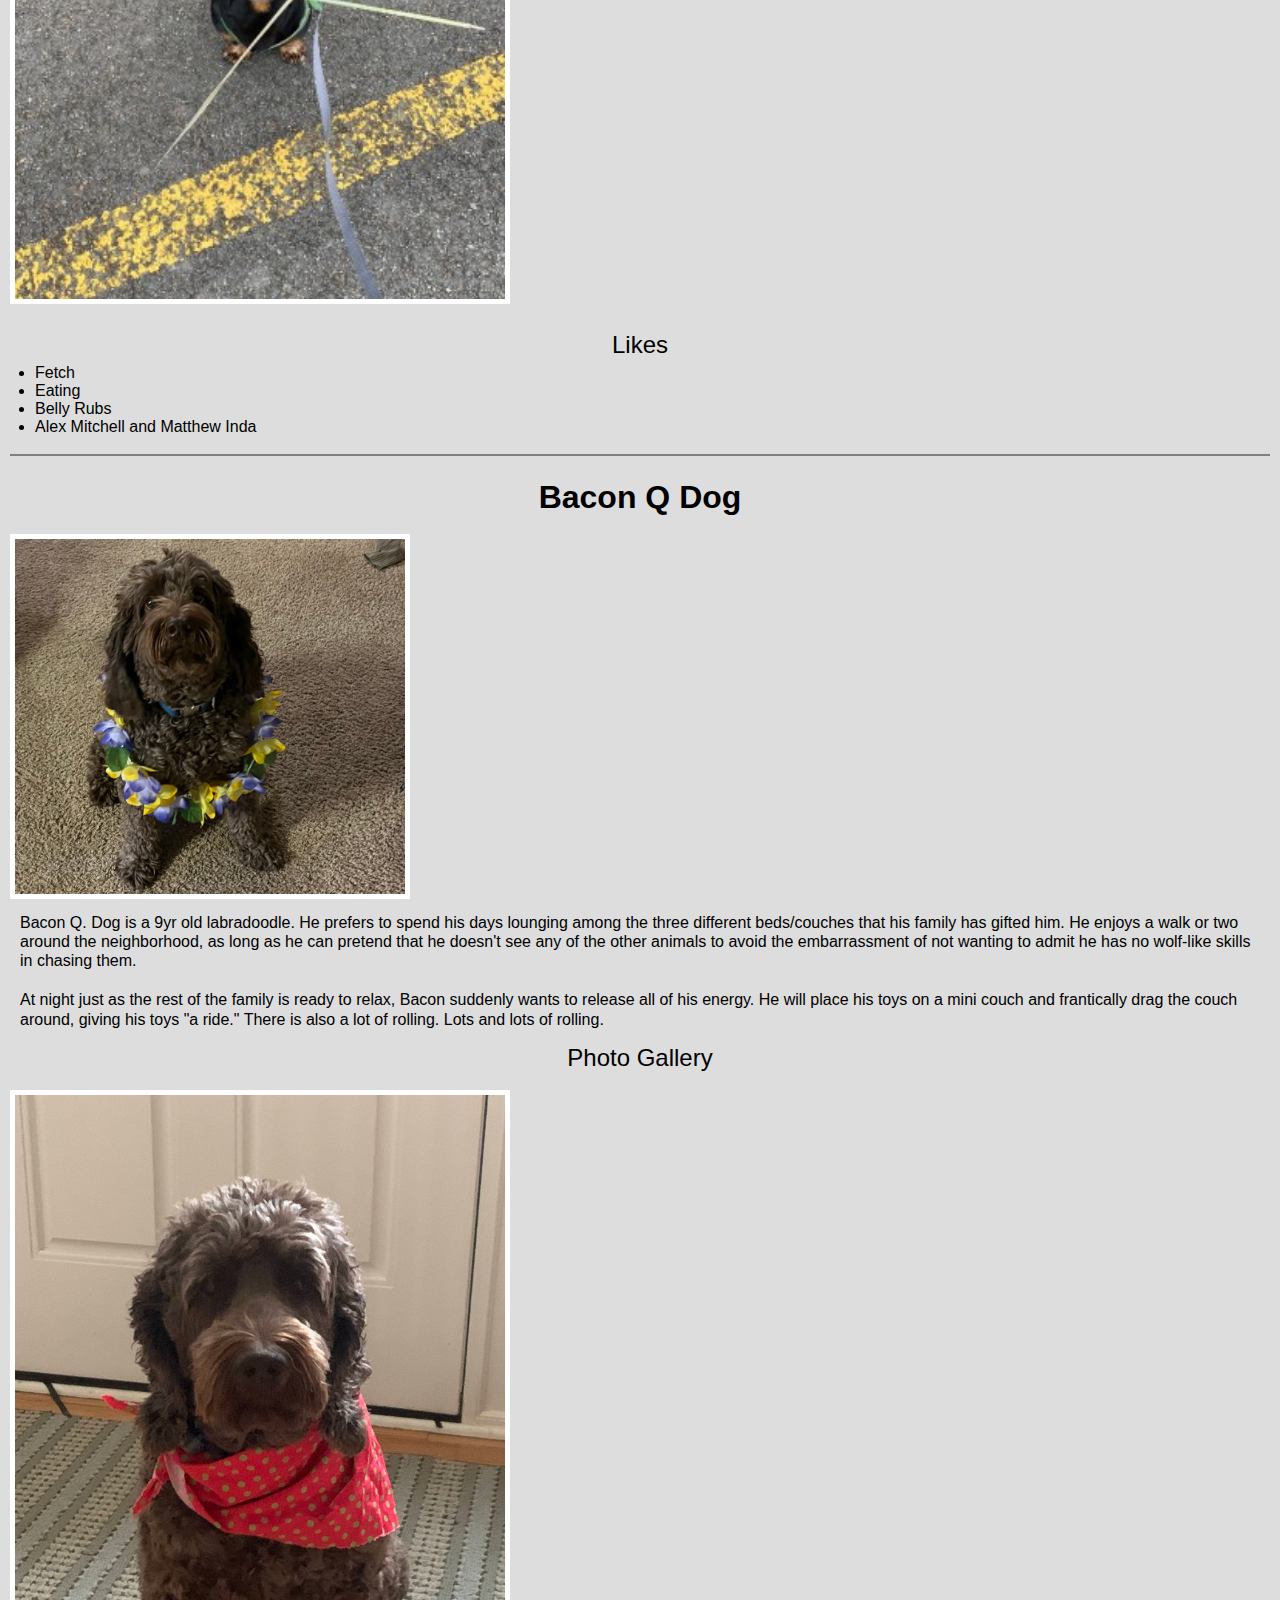
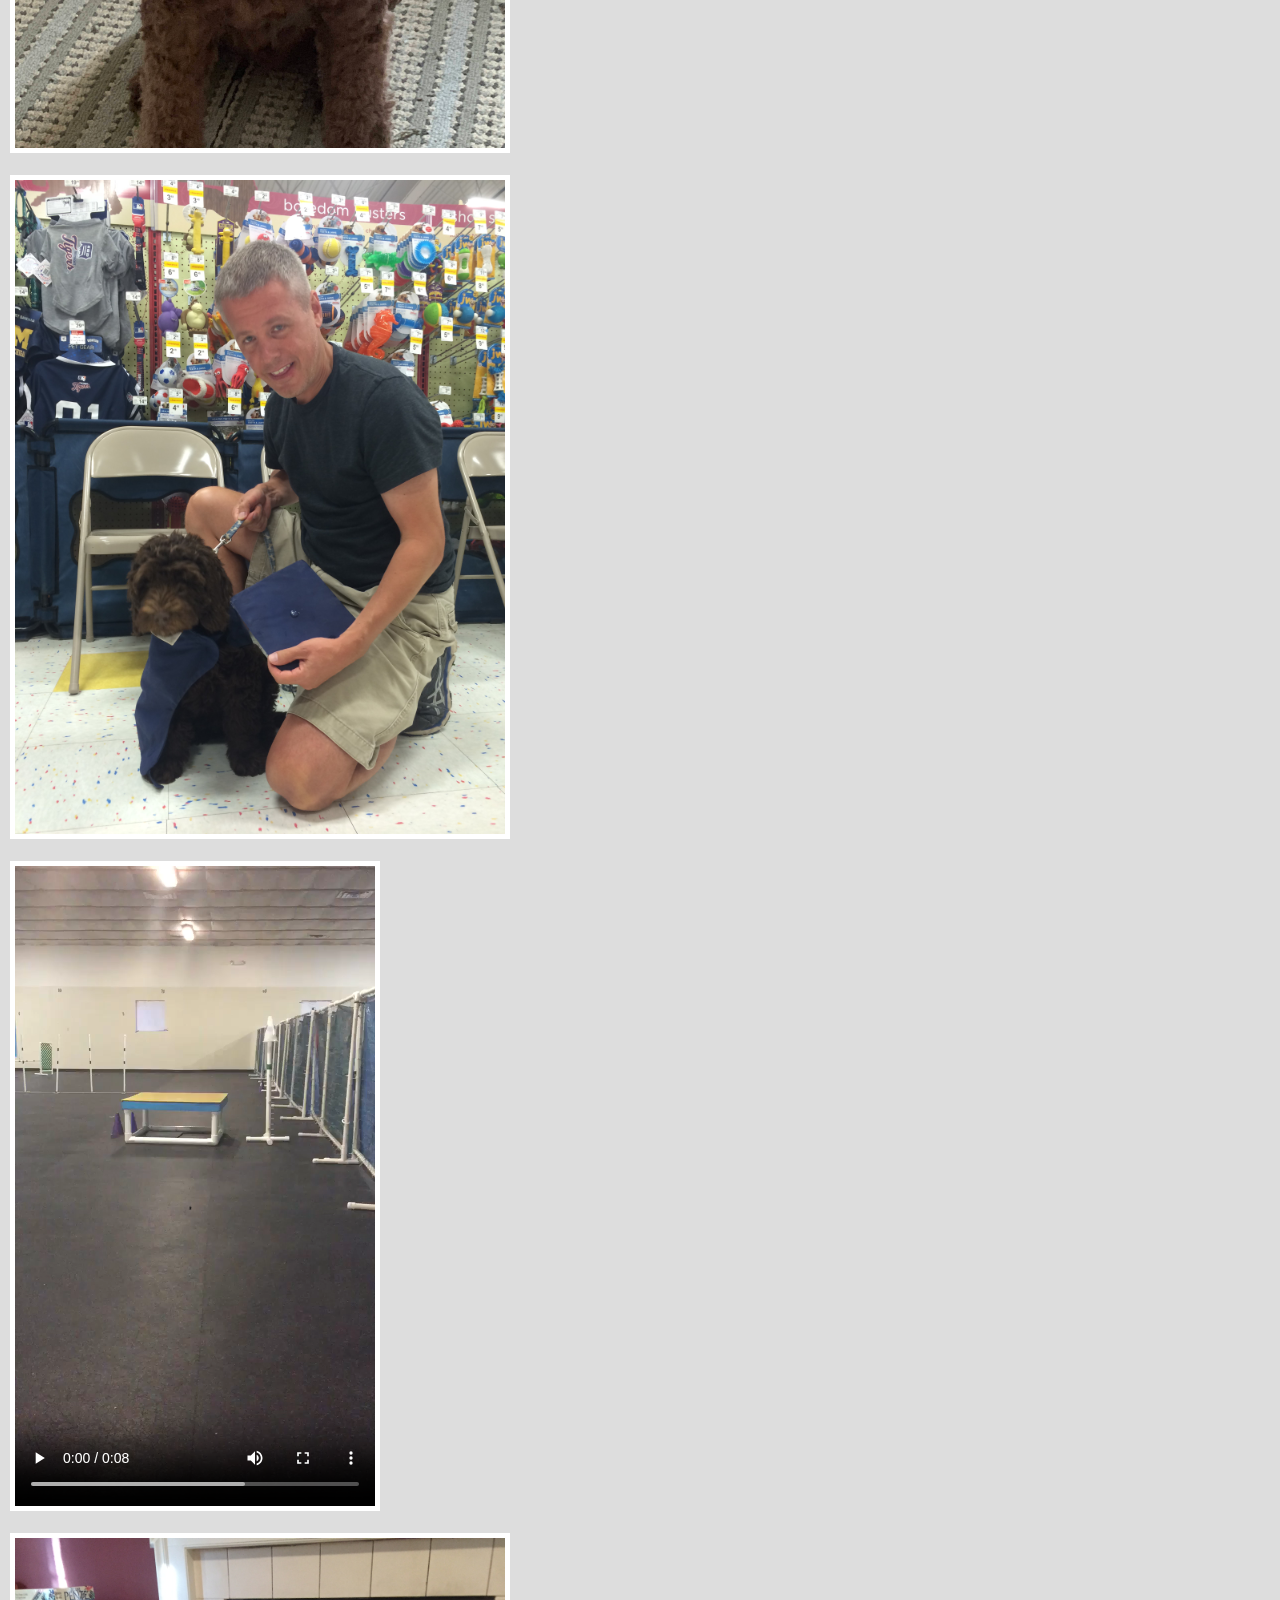
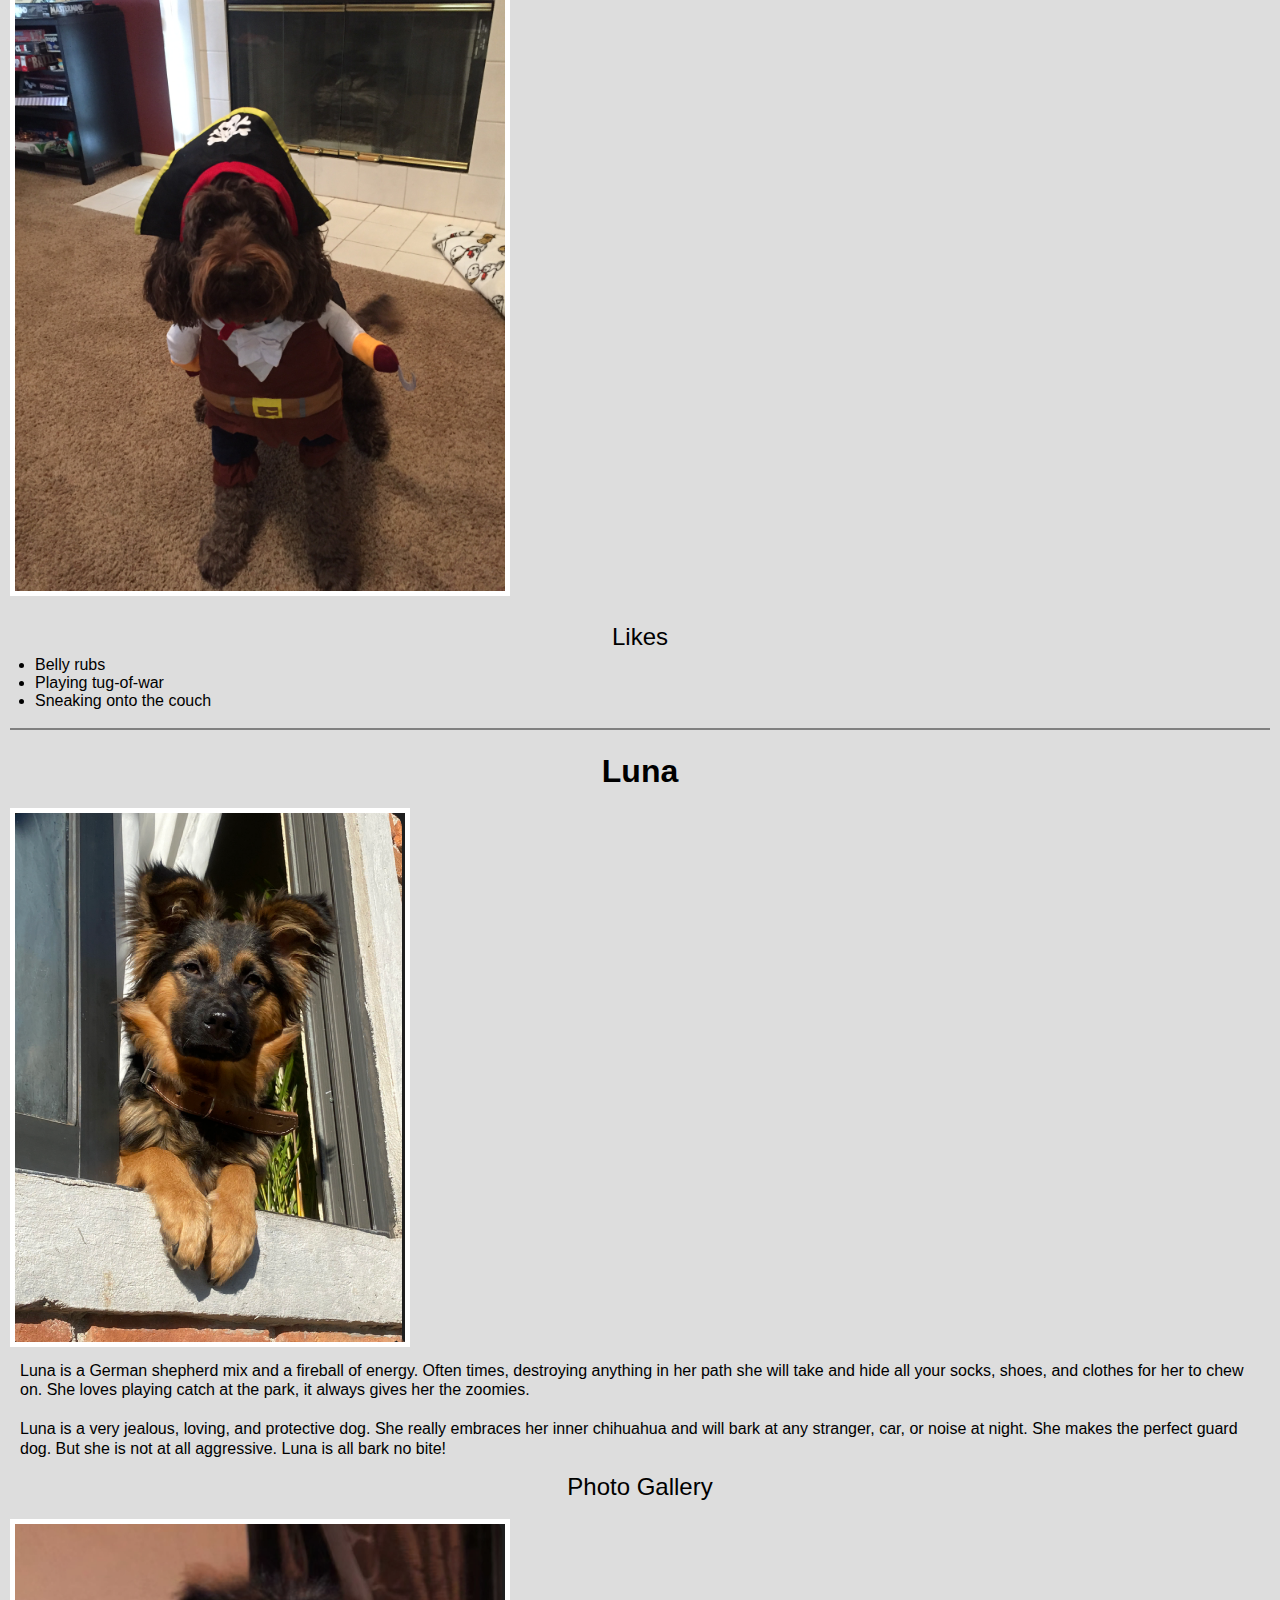
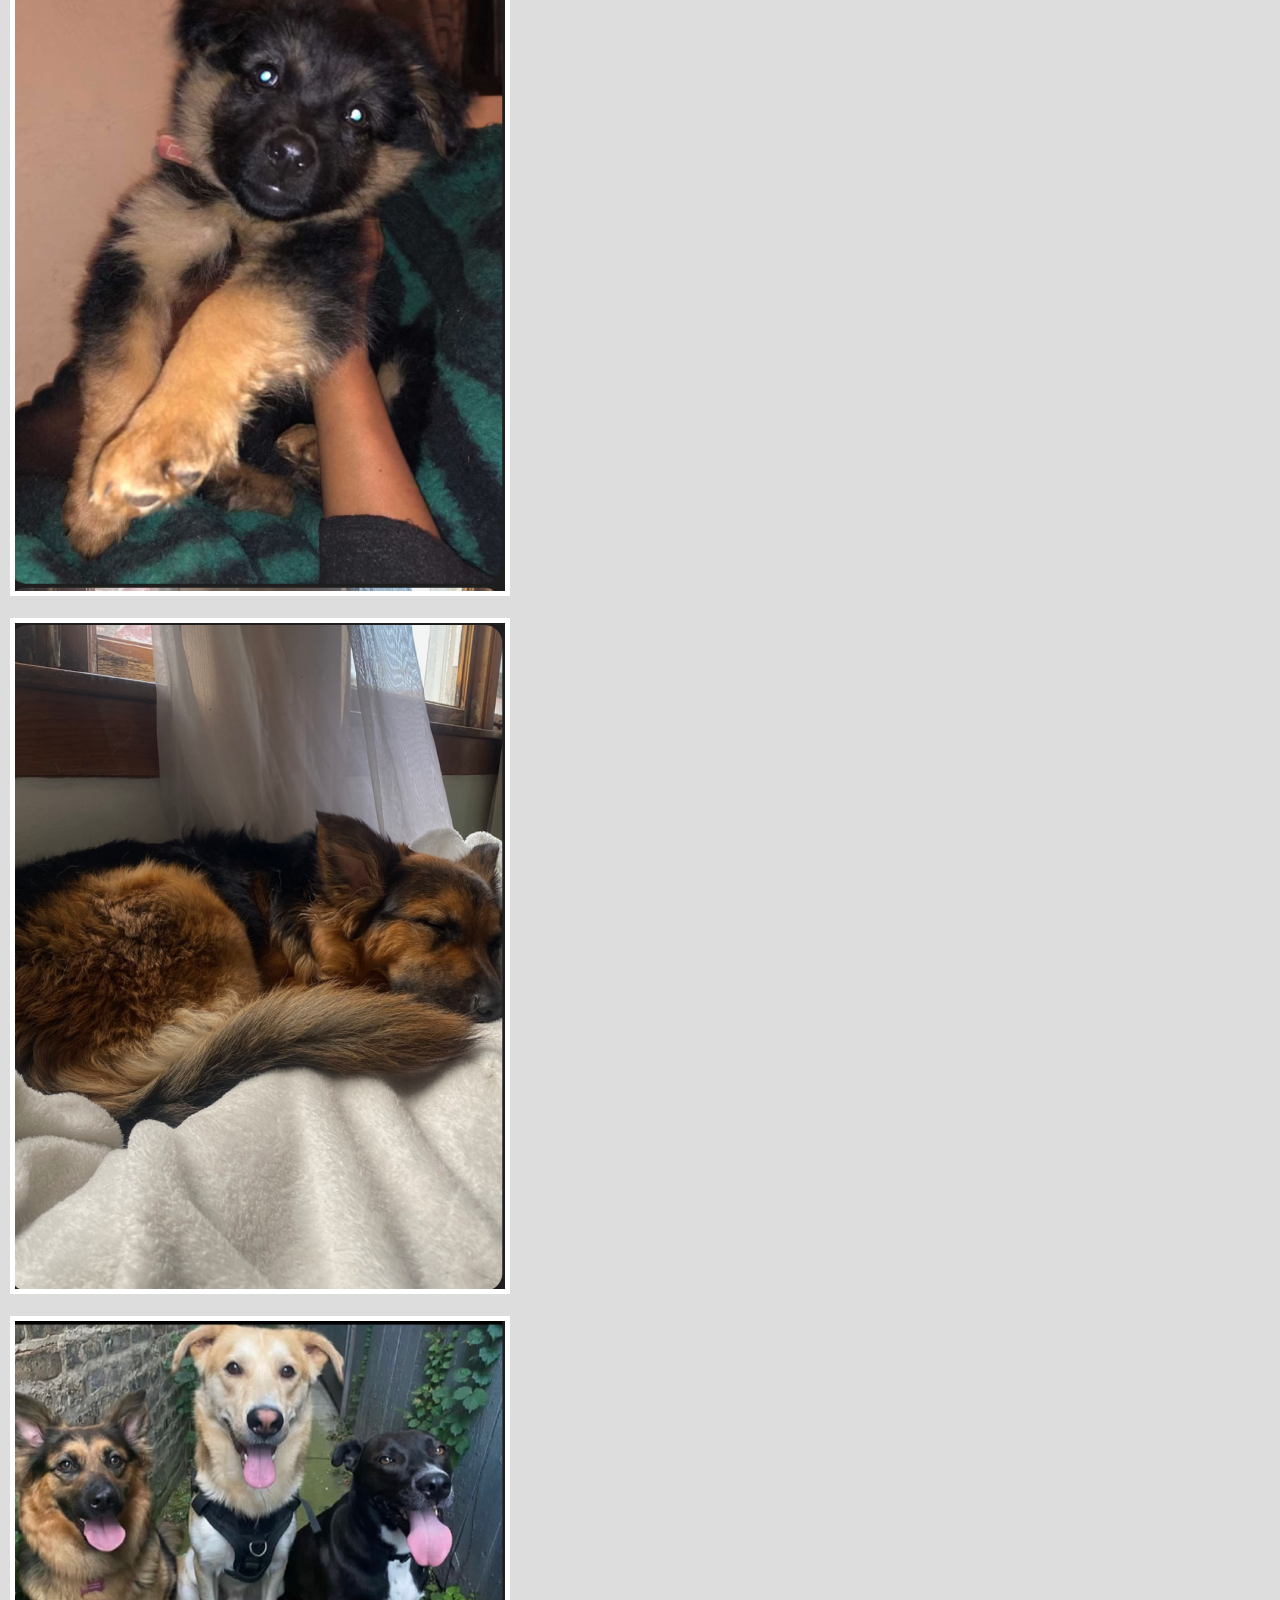
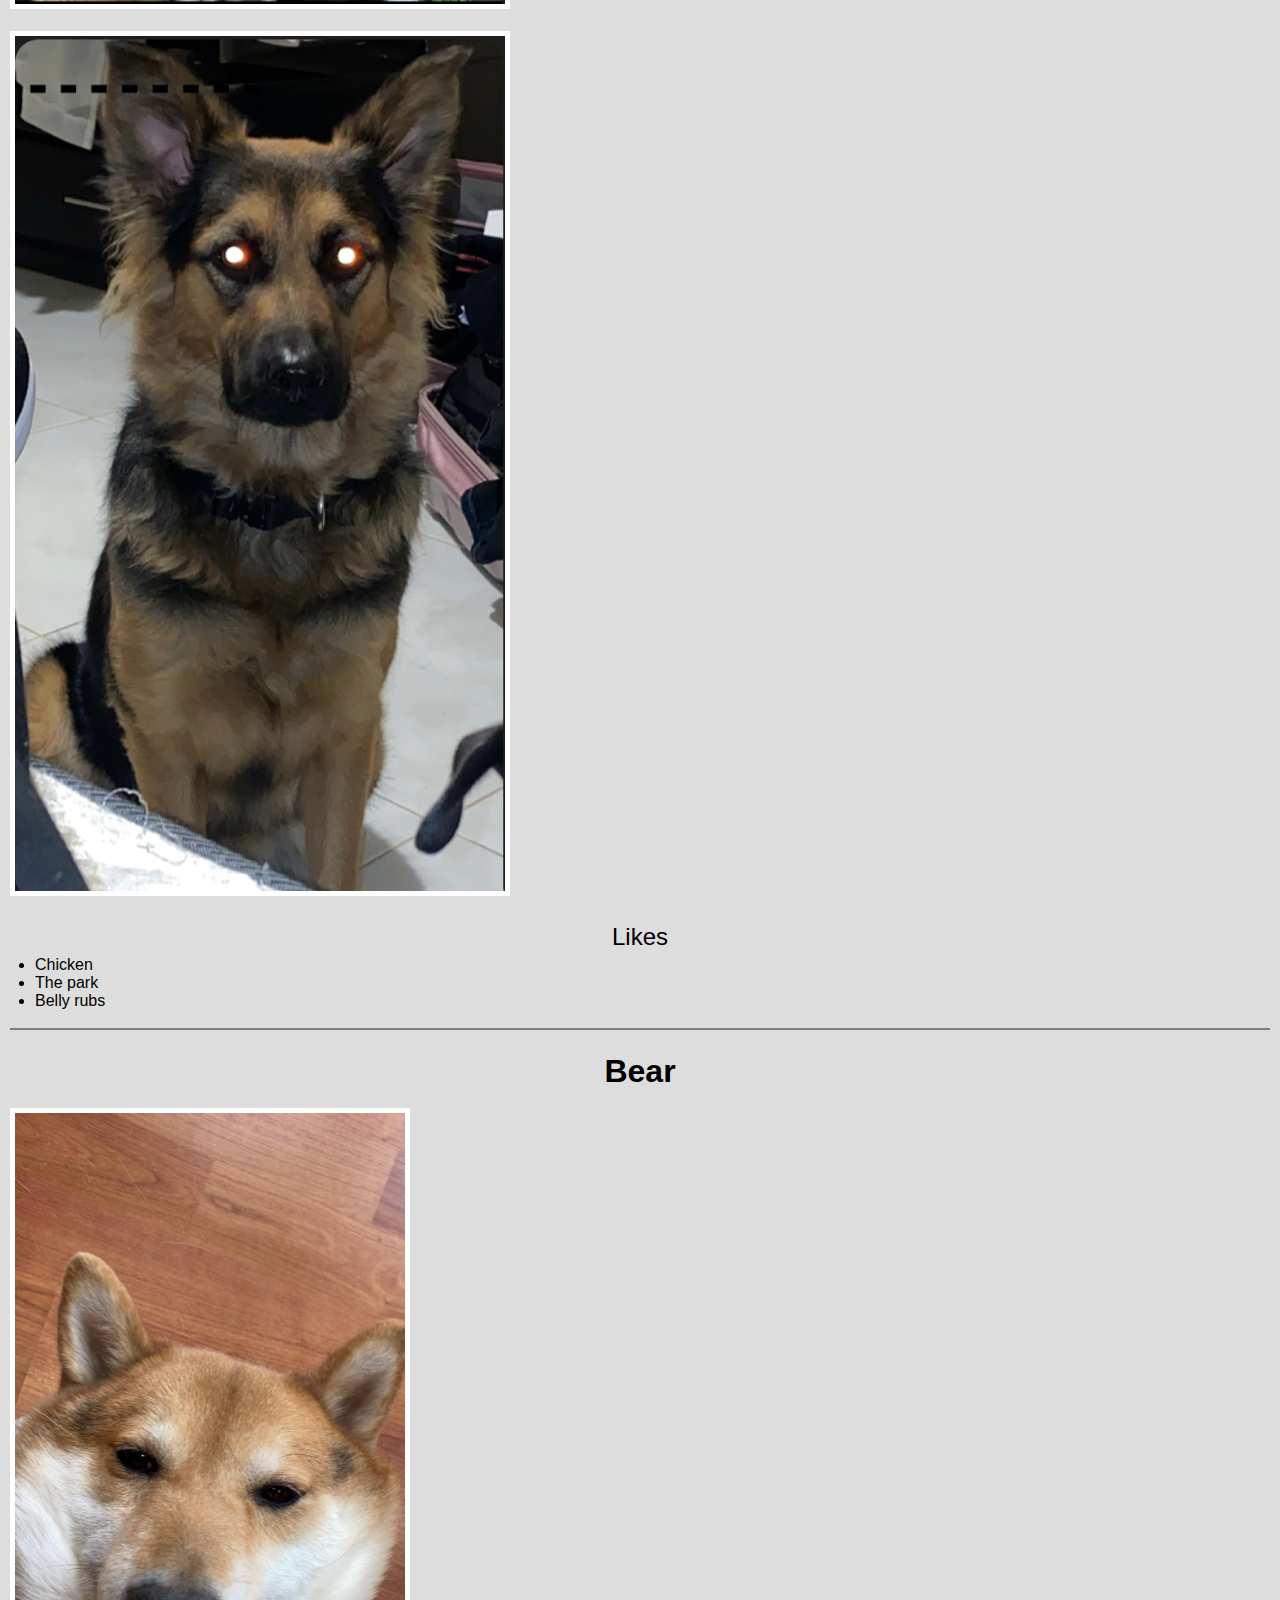
==== commit 6a6a450c: "Add files via upload" ====
--- a/pets.html
+++ b/pets.html
@@ -81,7 +81,7 @@
             <br> <br>
             <img class="gallery" src = "images/daisy_tired.jpg" width = "500" alt="Daisy is slumped after a long day of walks">
             <br> <br>
-            <img class="gallery"src = "images/daisy_festive.jpg" width = "500" alt="Daisy in her halloween costume with her sister Marina">
+            <img class="gallery" src = "images/daisy_festive.jpg" width = "500" alt="Daisy in her halloween costume with her sister Marina">
             <br> <br>
             <img class="gallery" src = "images/daisy_disposable_camera.jpg" width = "500" alt="Picture I took of daisy with one of my disposable cameras">
             <br> <br>
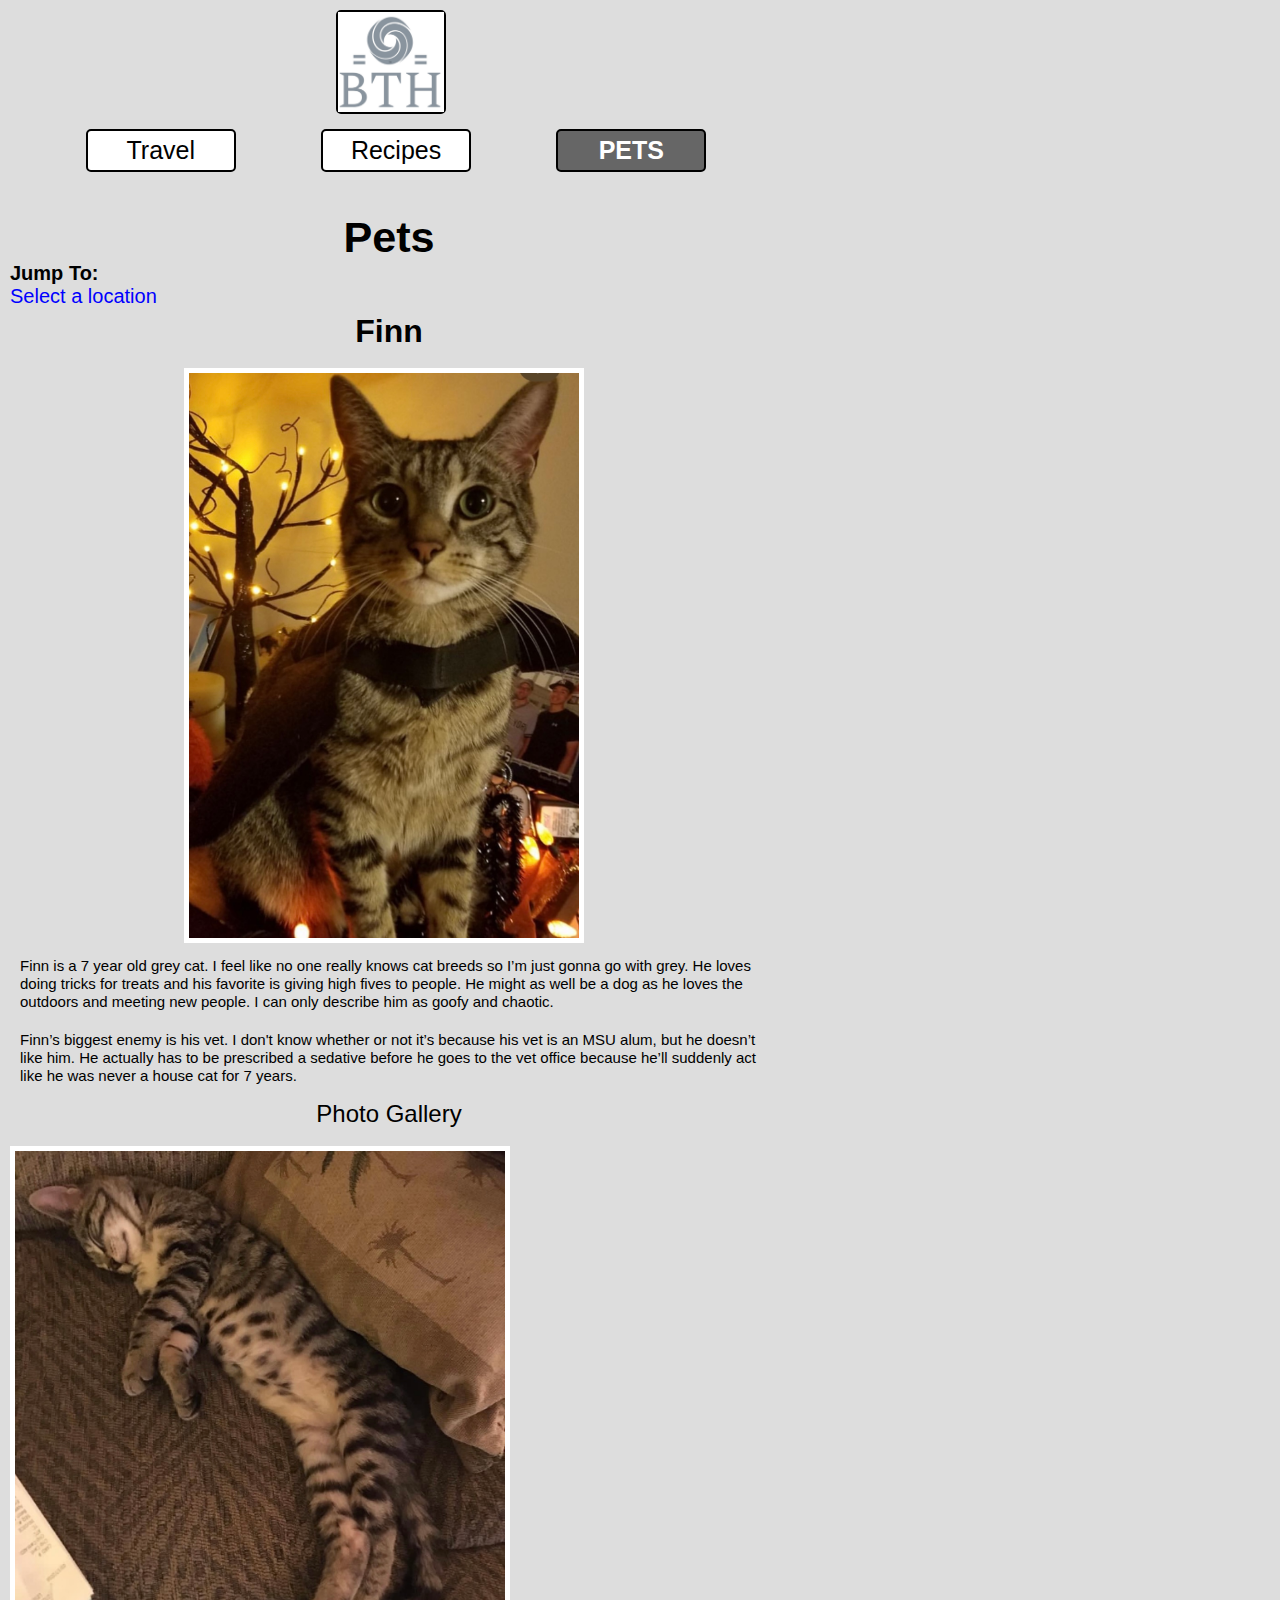
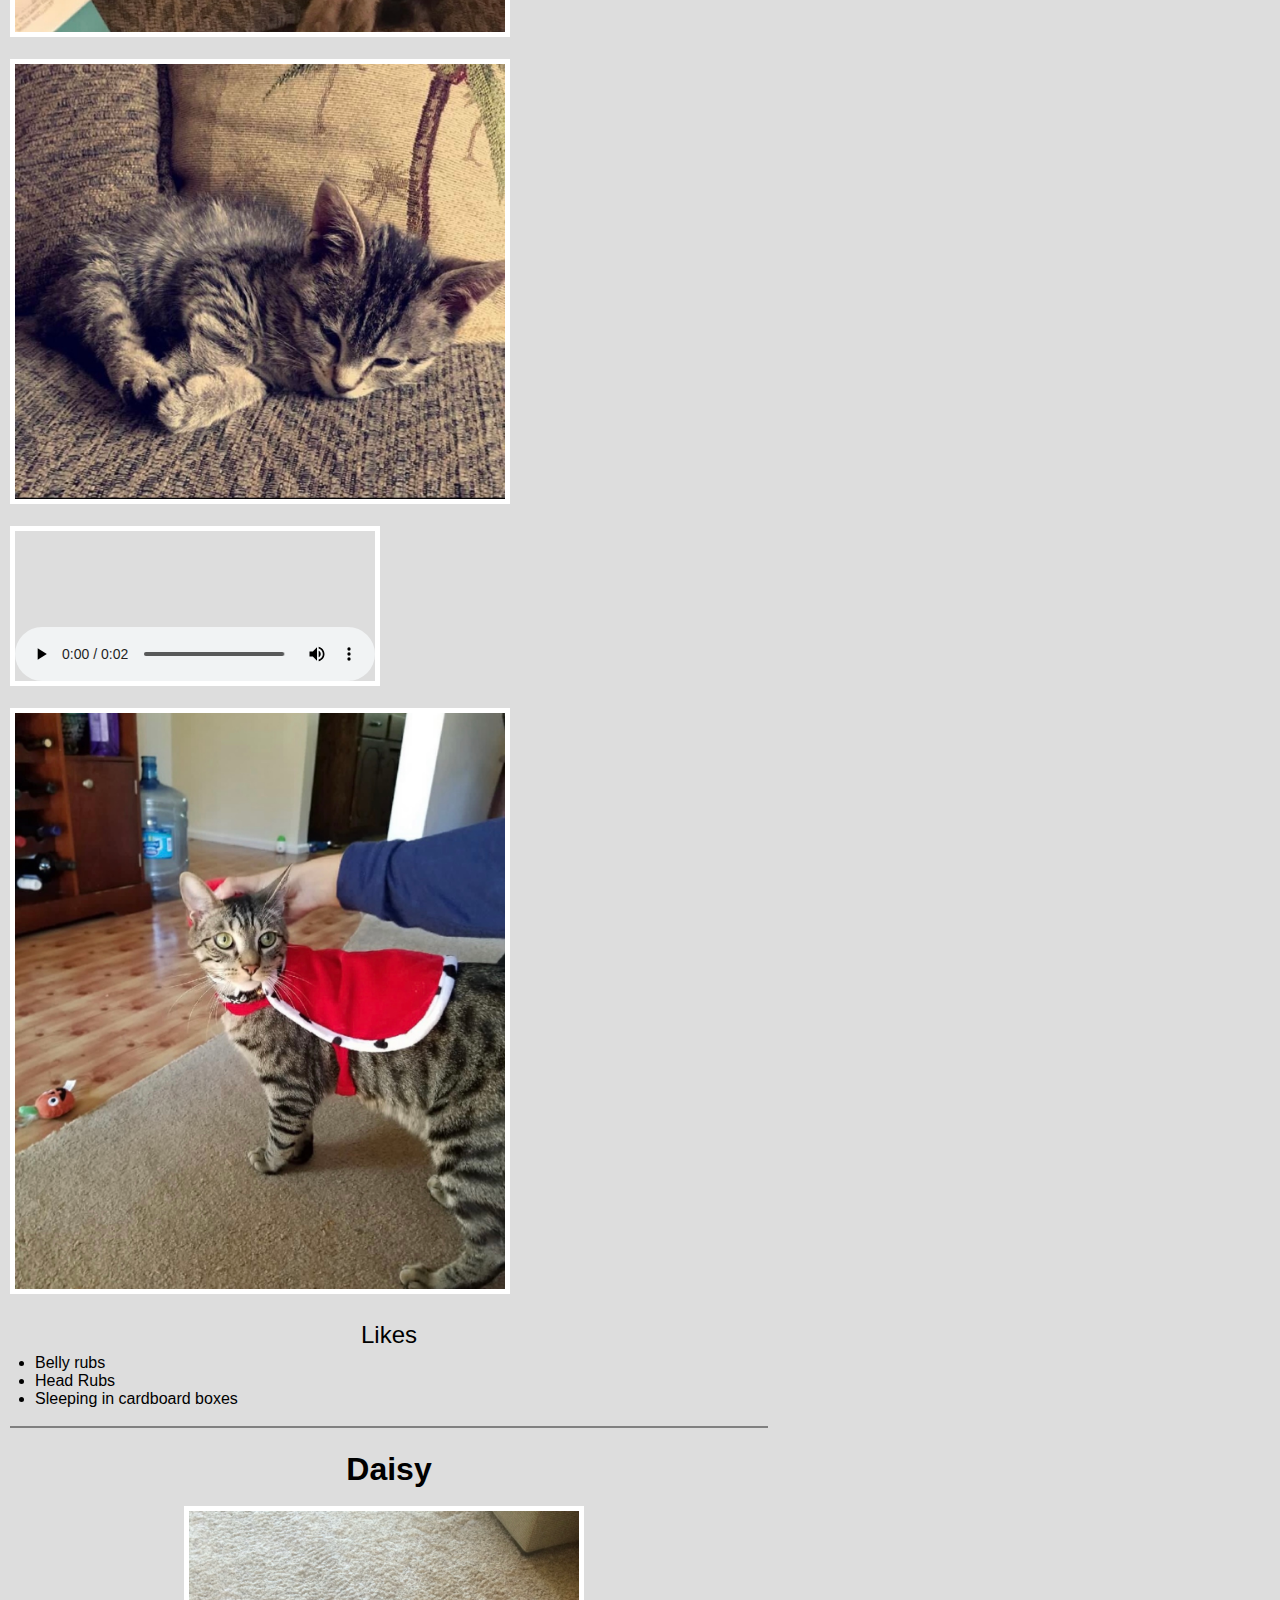
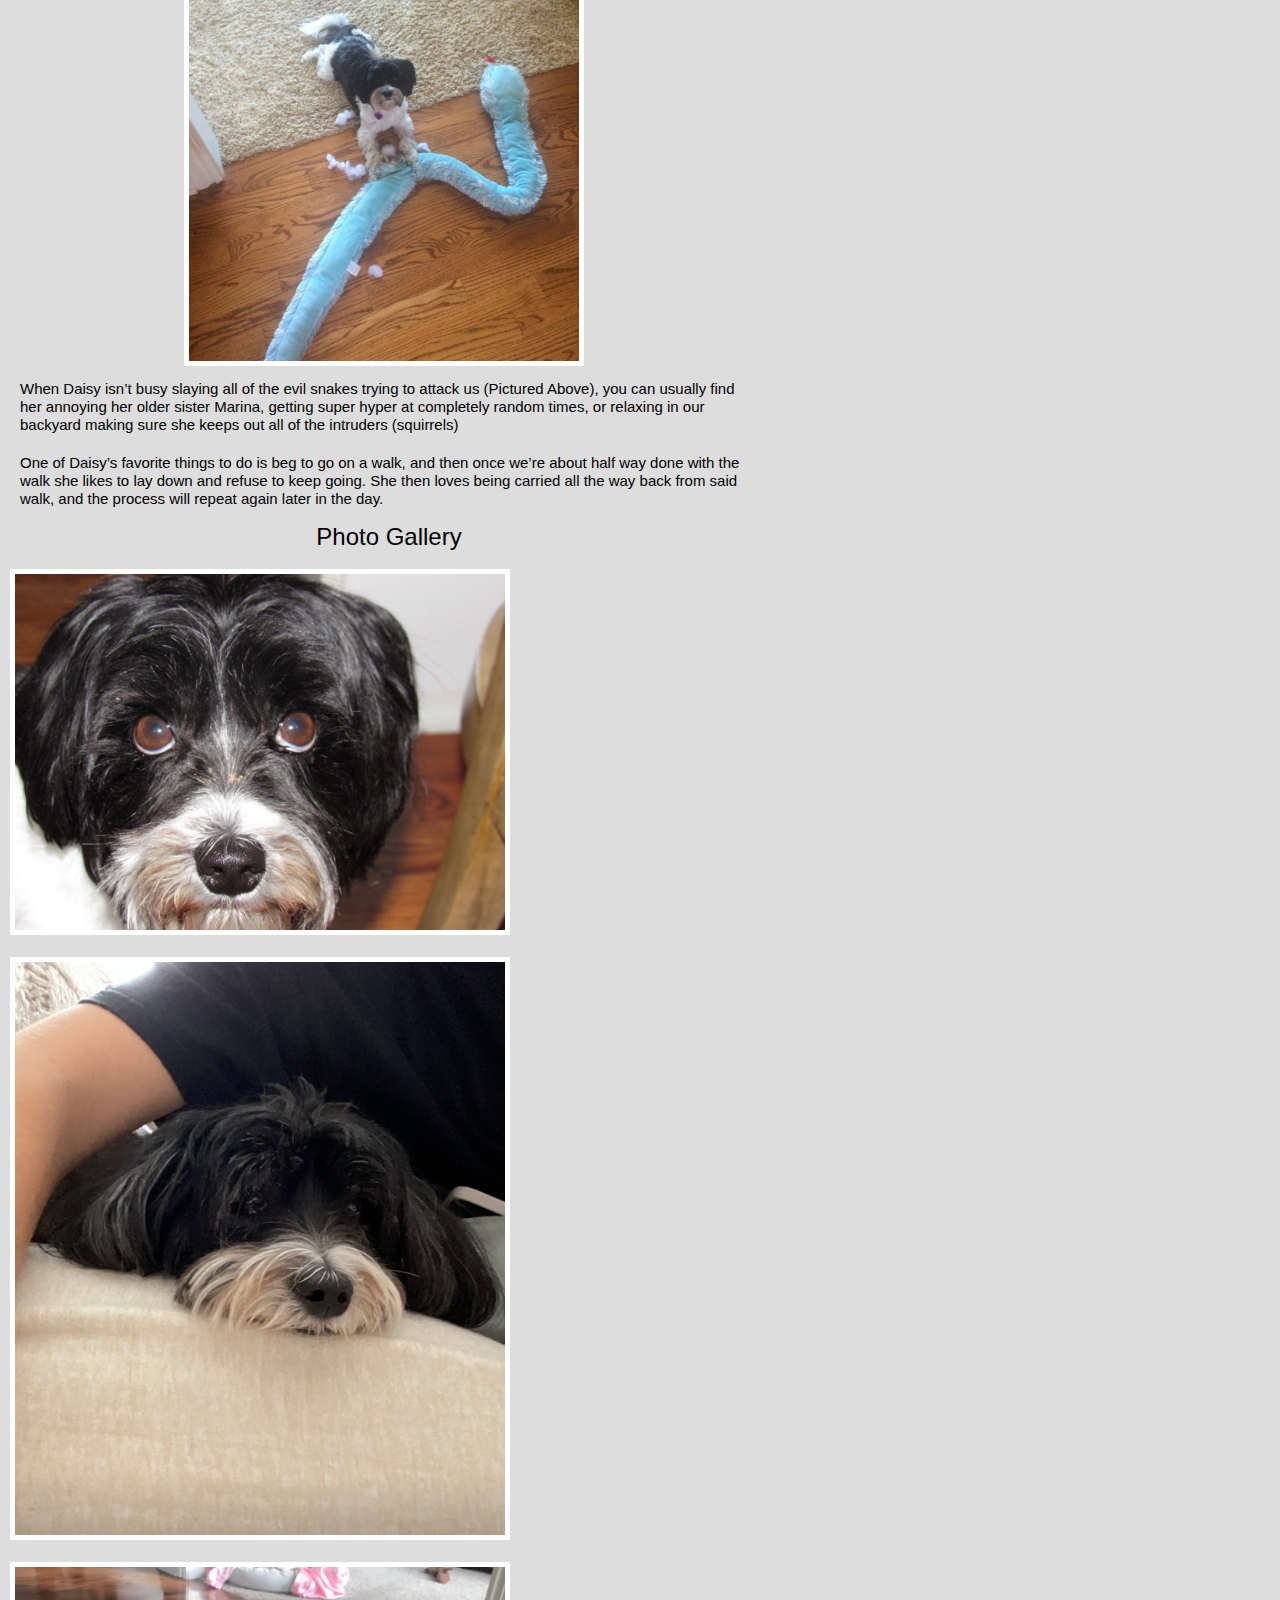
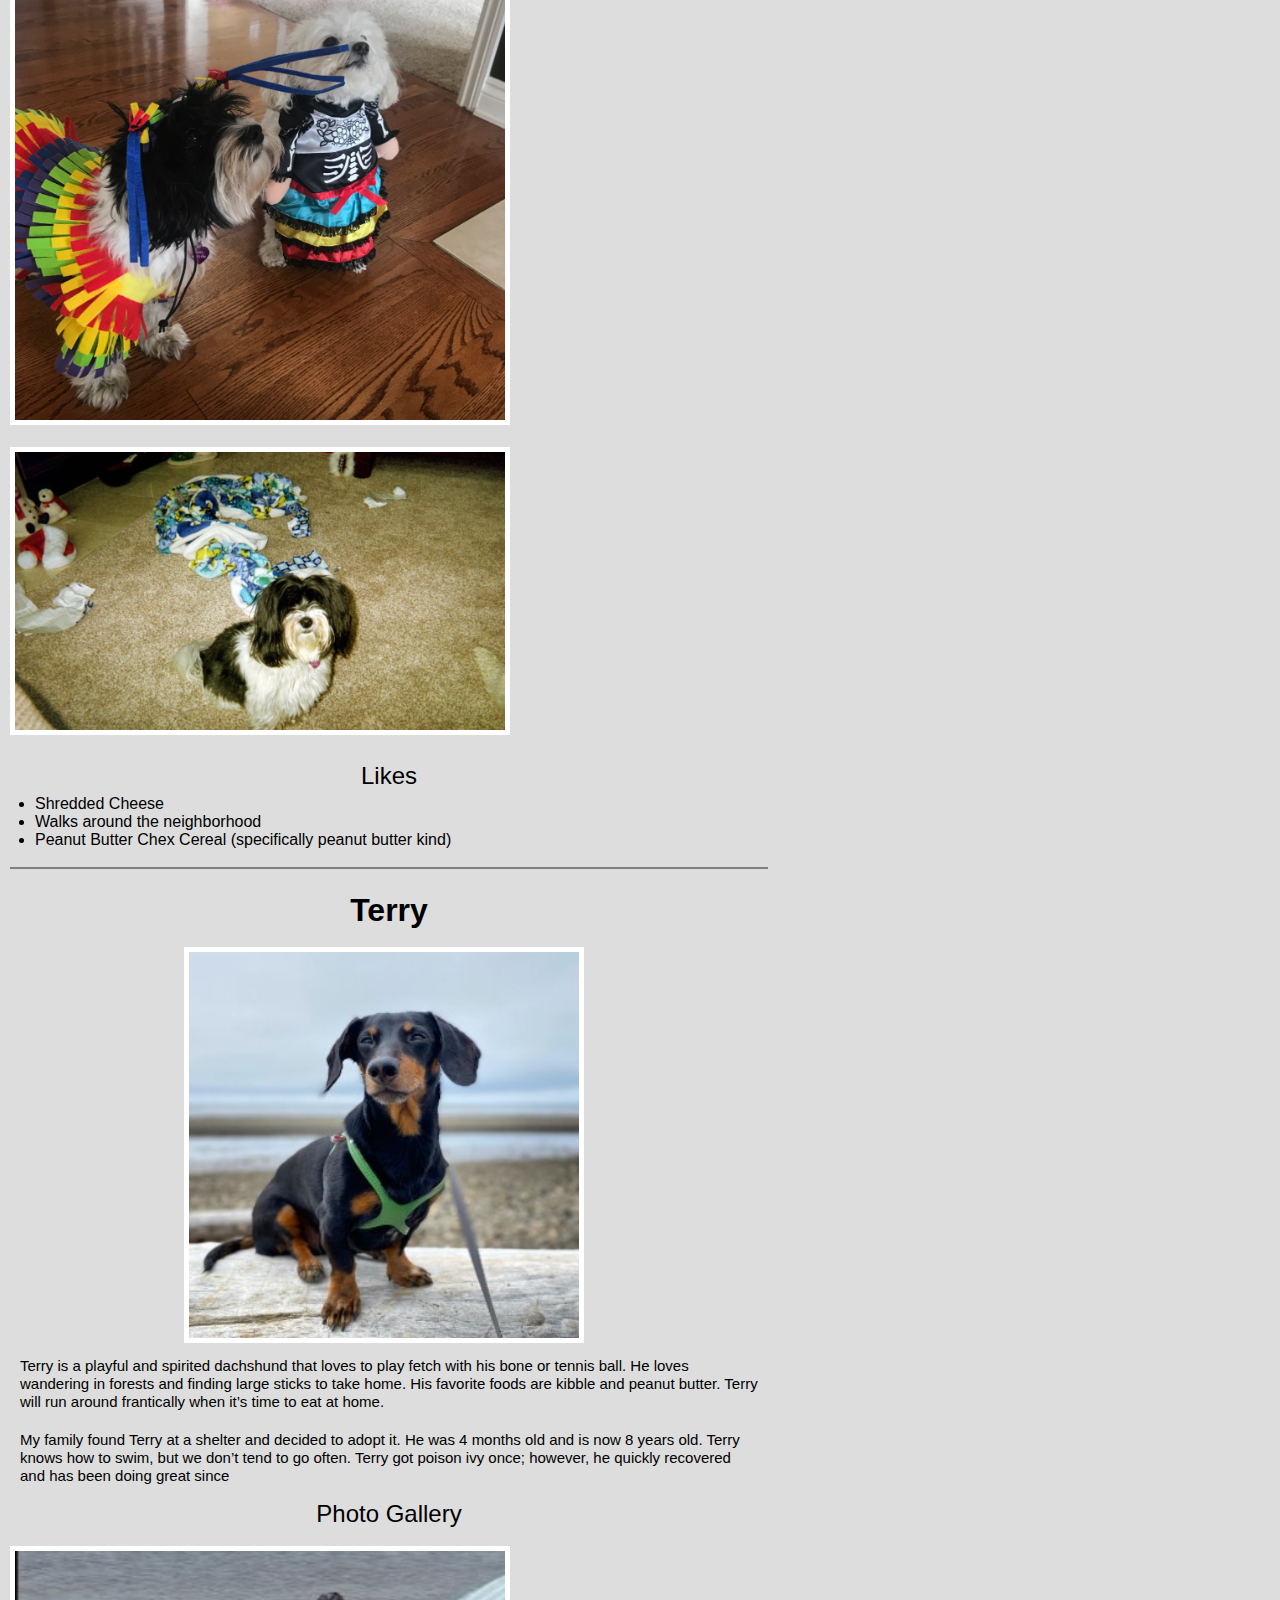
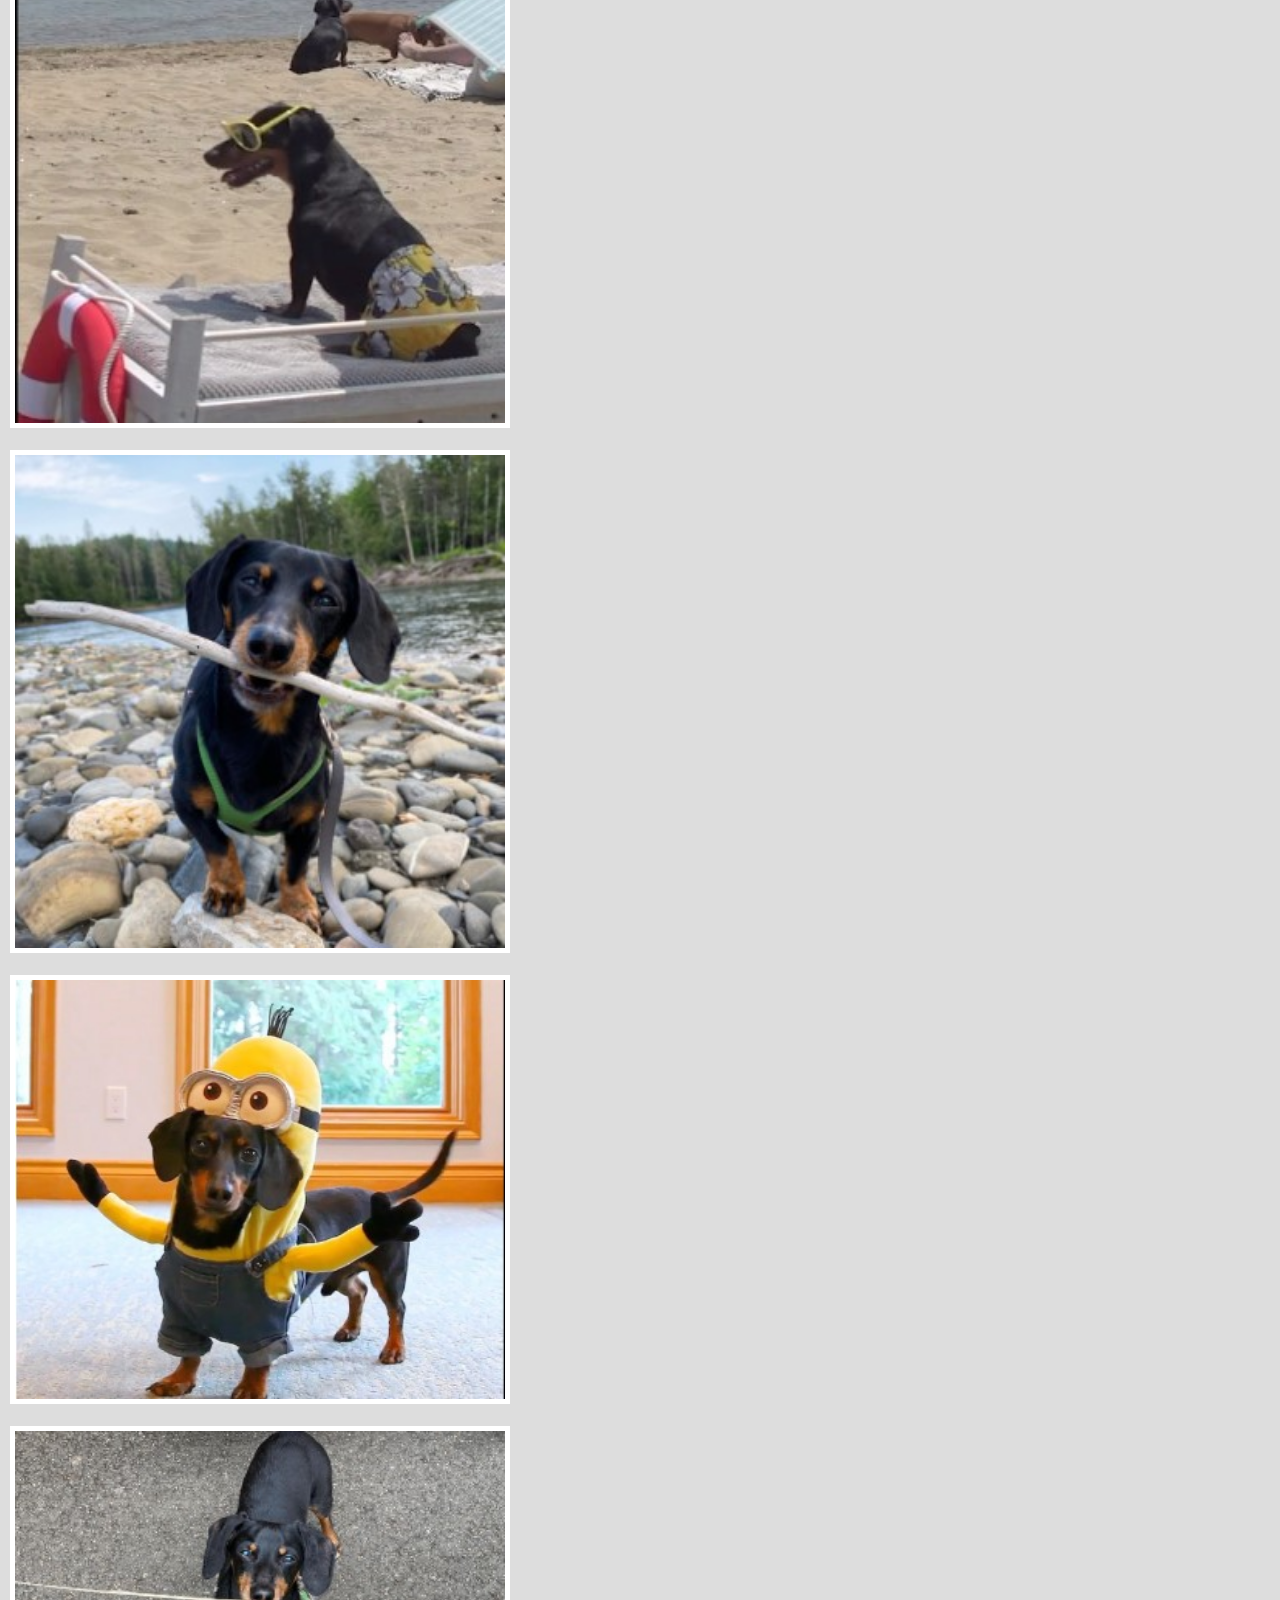
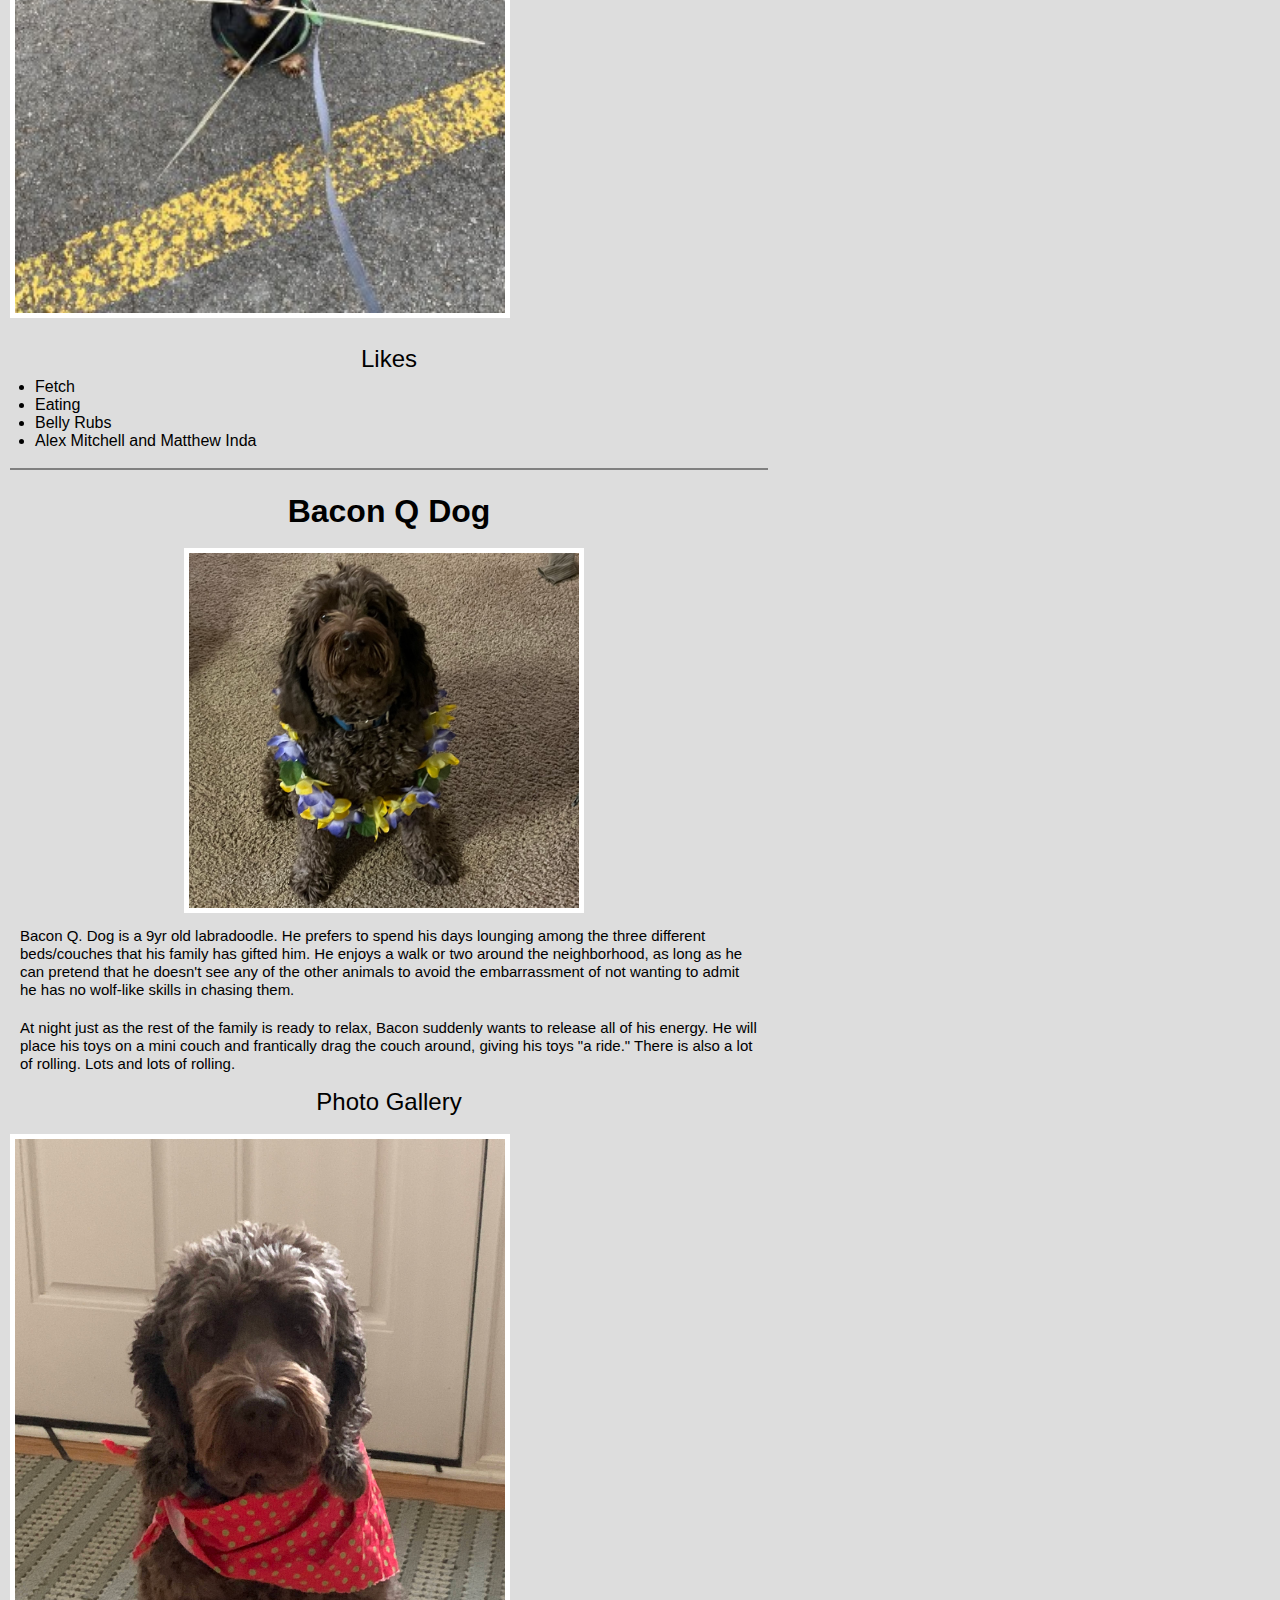
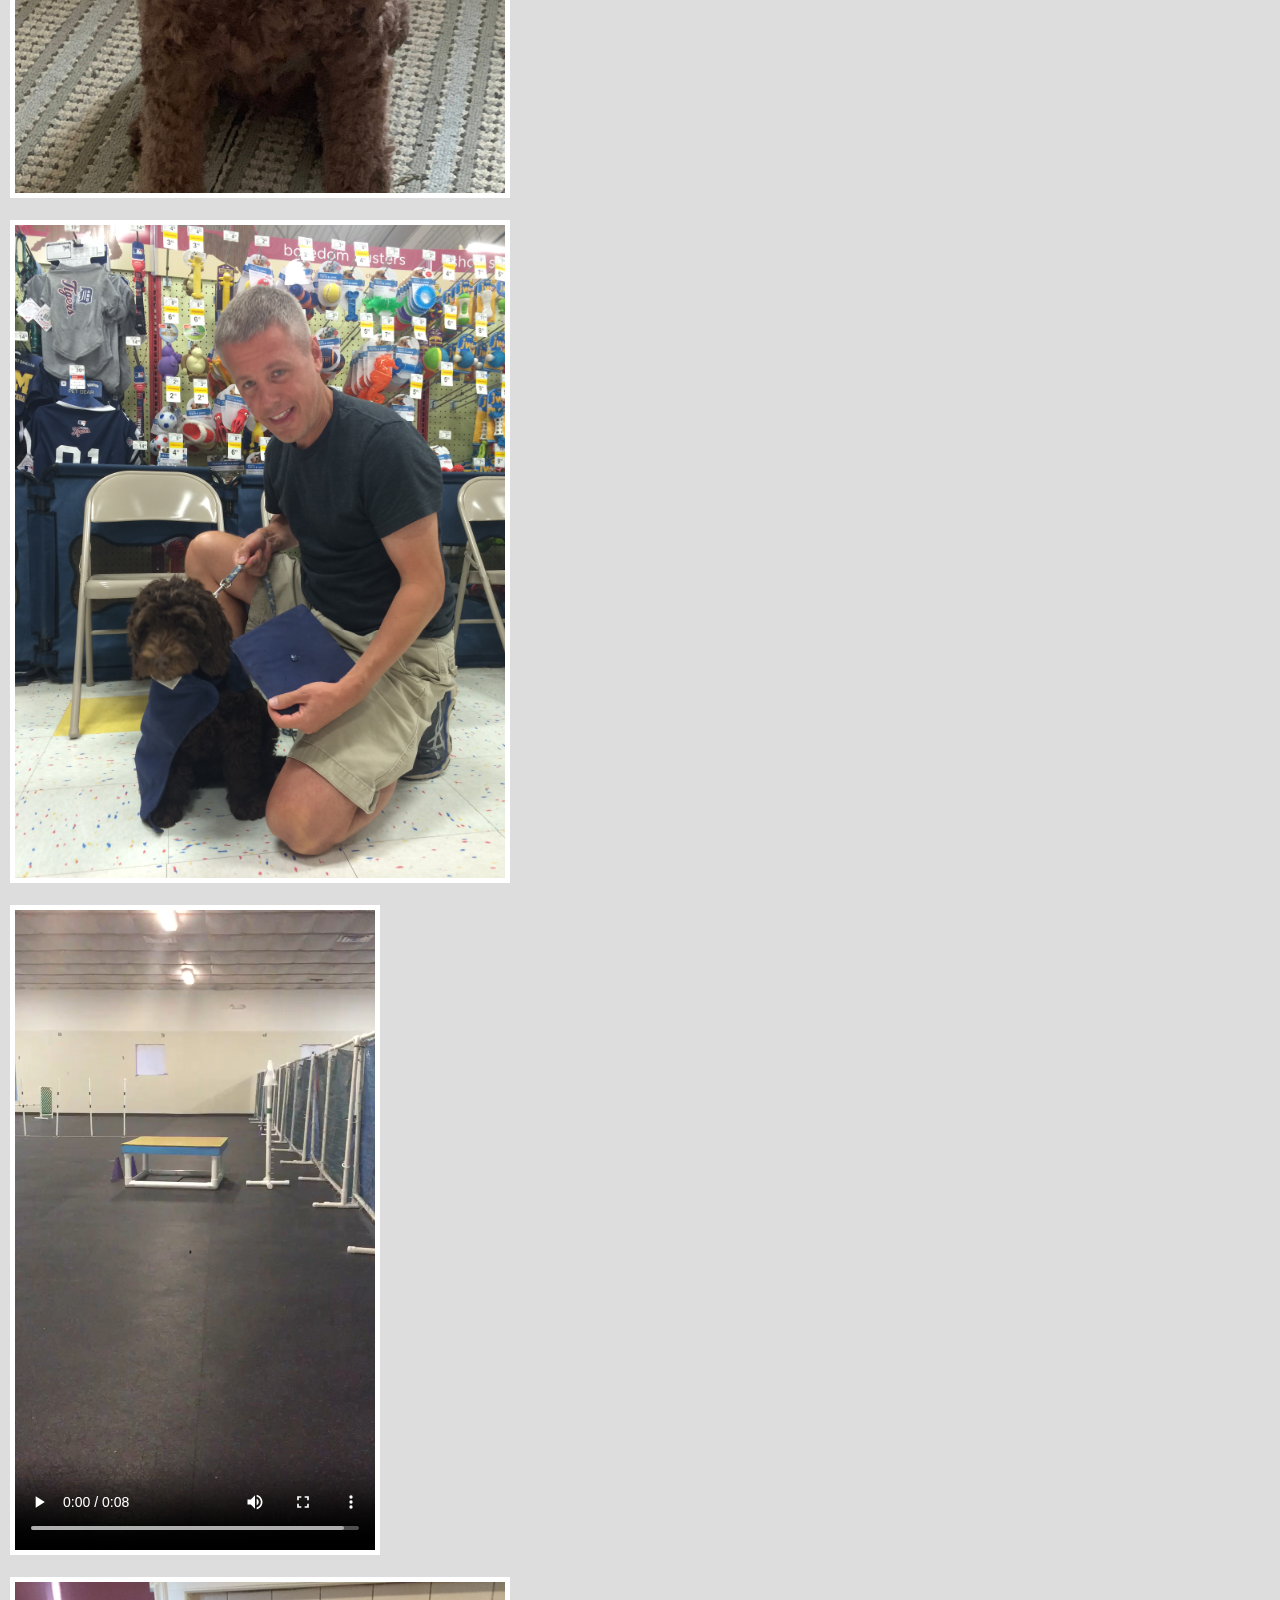
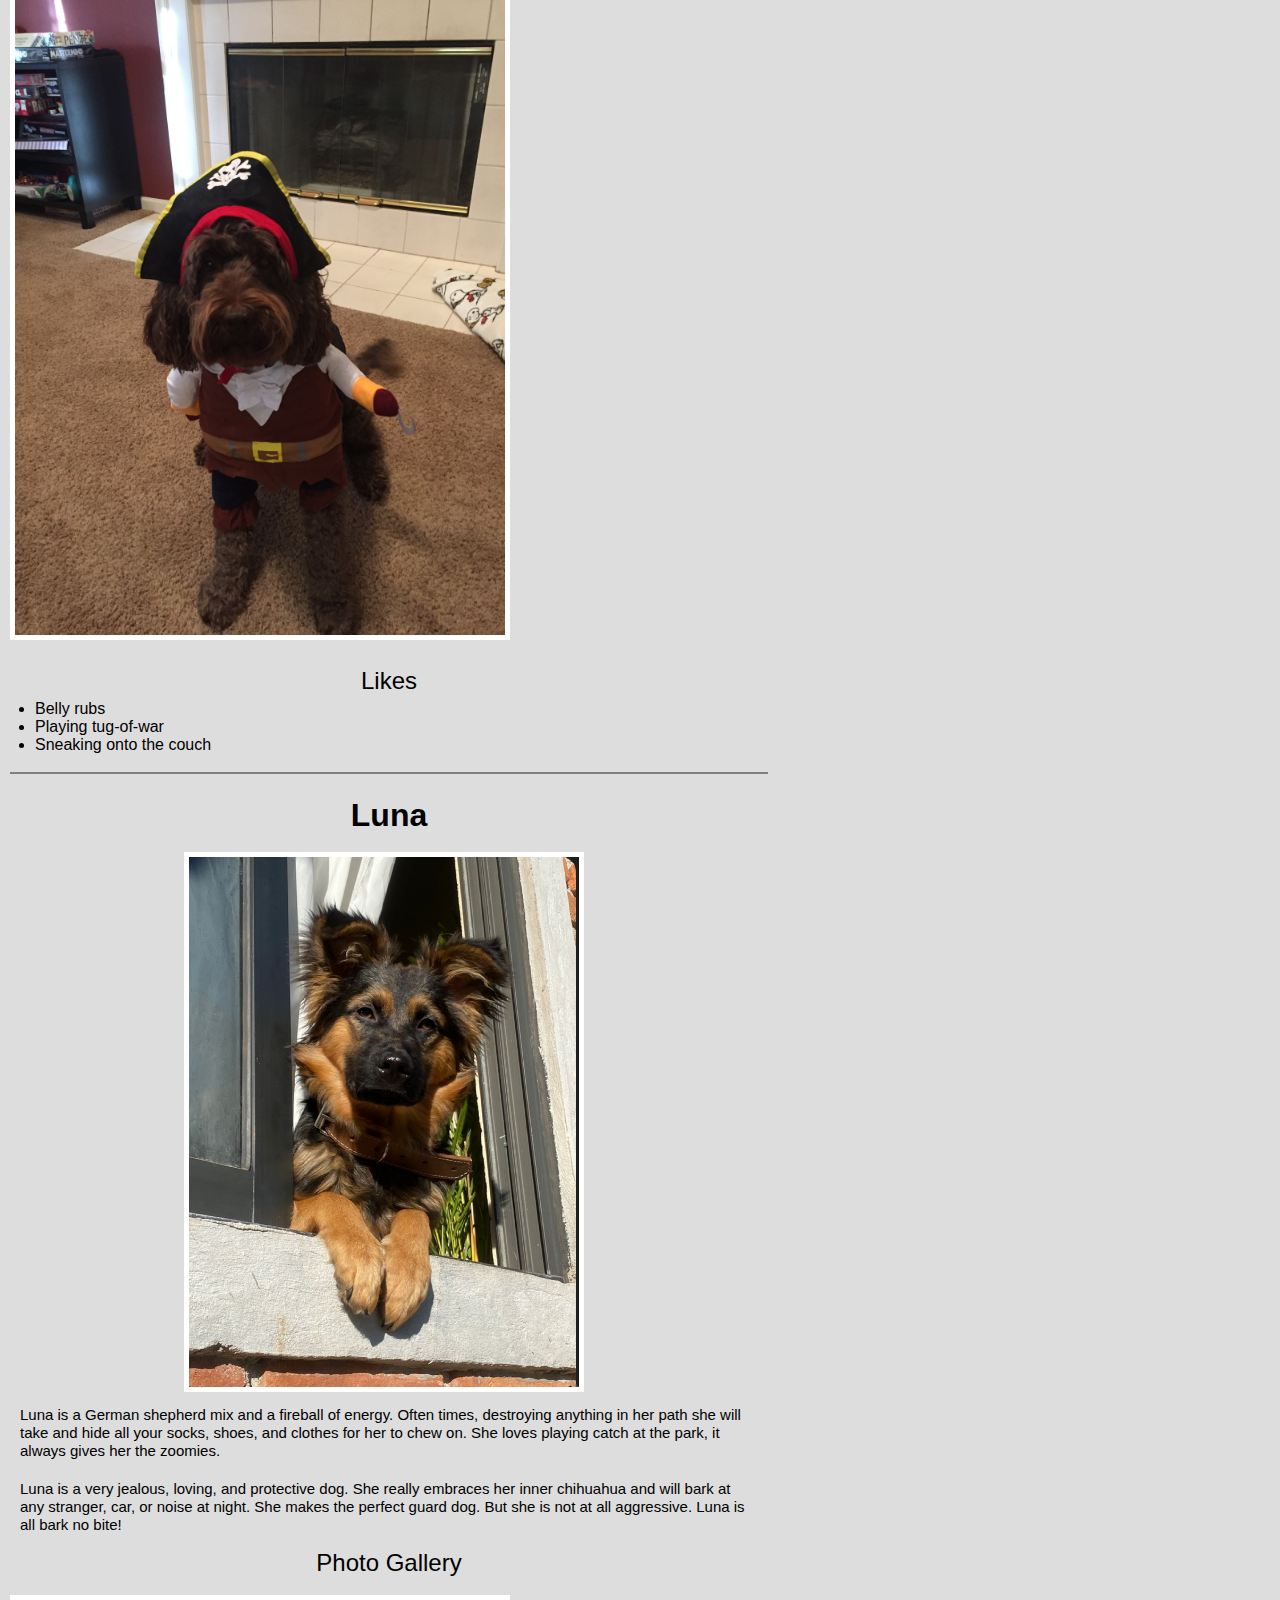
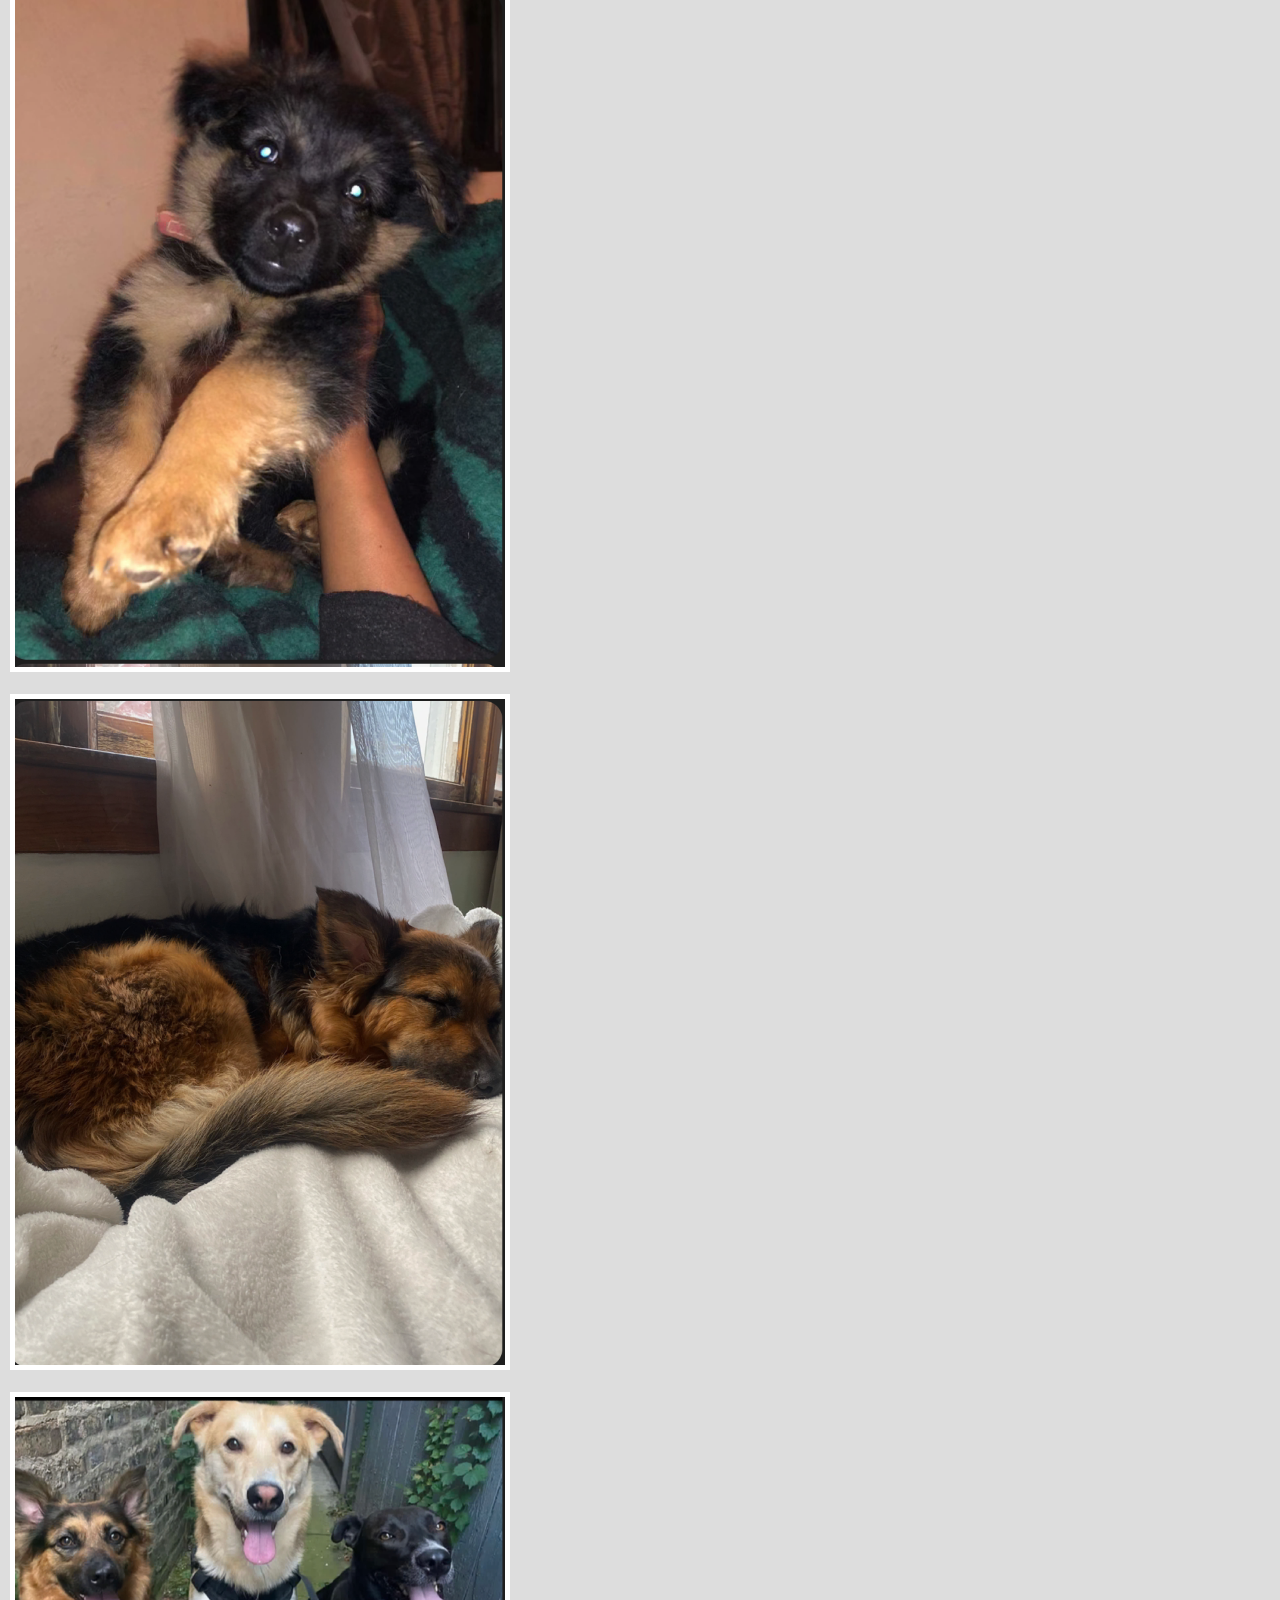
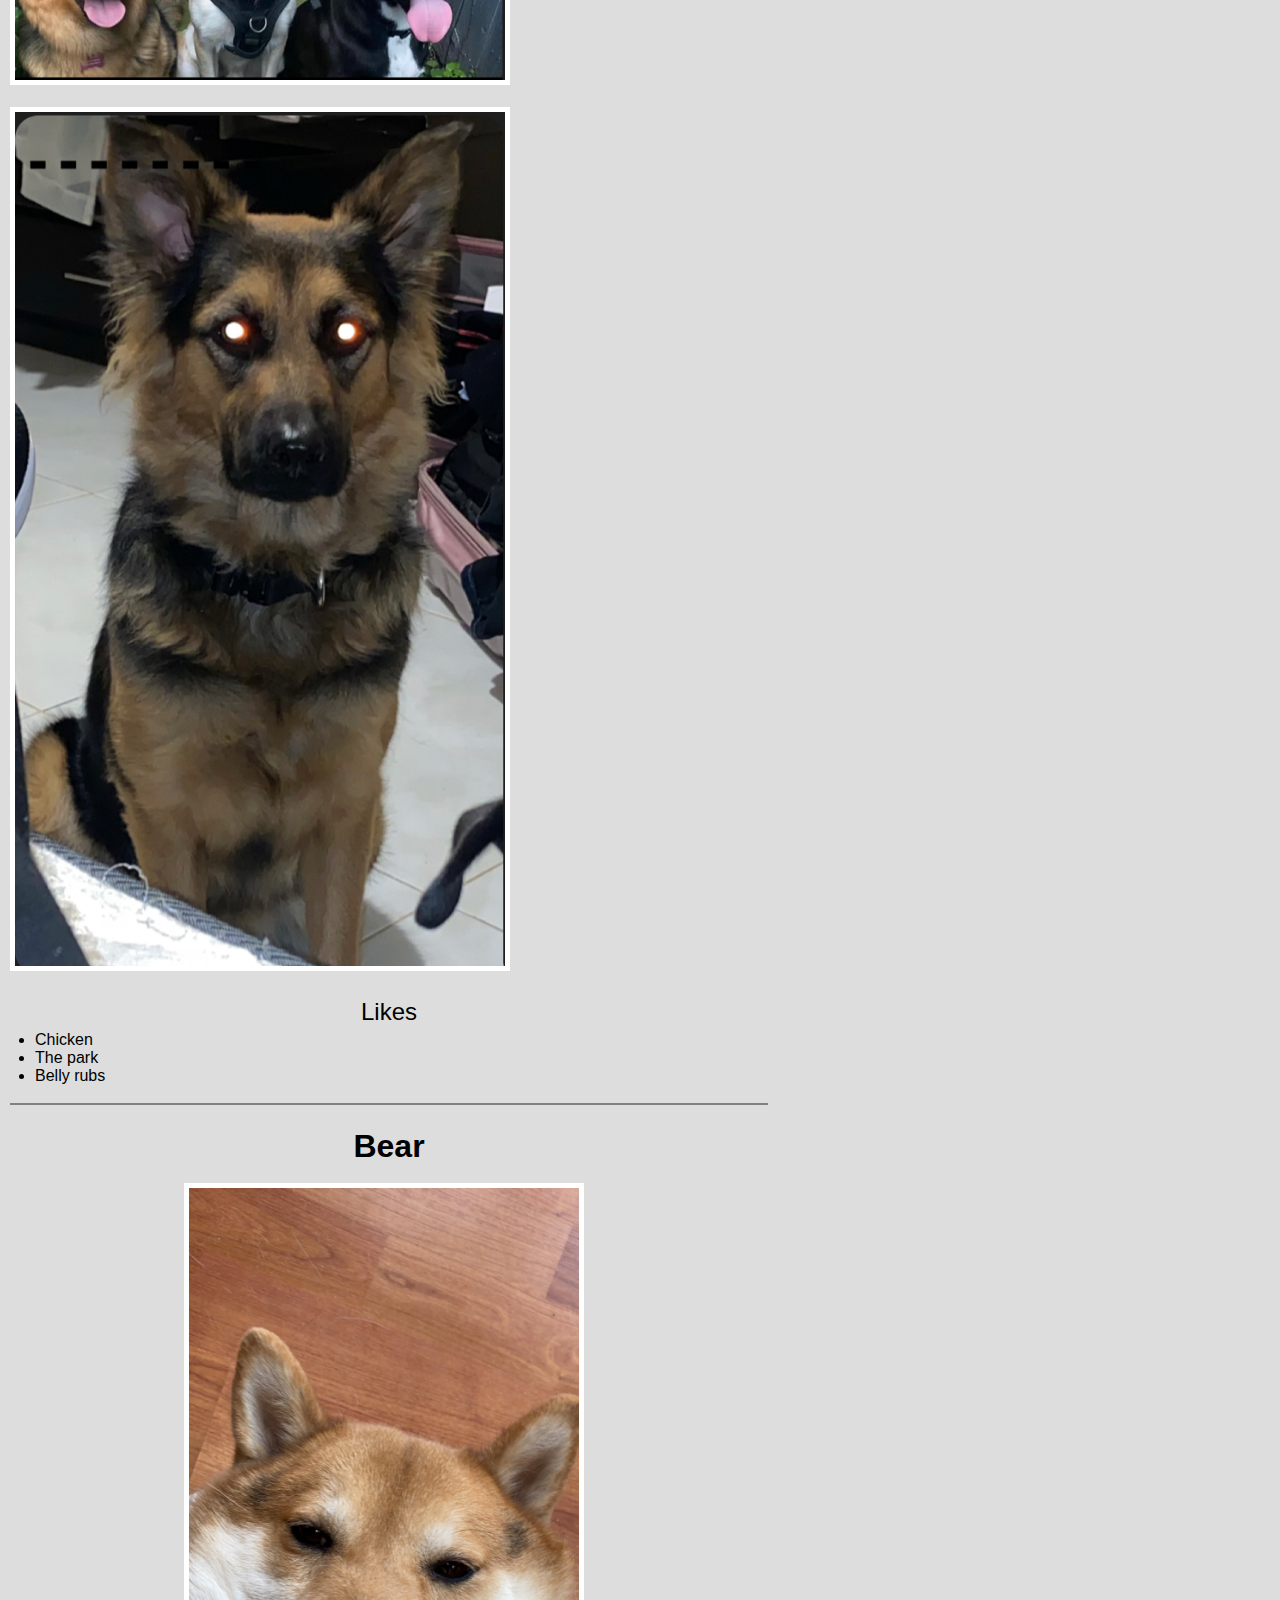
==== commit f0e1d6e4: "Add files via upload" ====
--- a/pets.html
+++ b/pets.html
@@ -26,22 +26,42 @@
     <main>
         <br><br>
         <h1>Pets</h1>
-        <div id="jump">Jump To:</div>
+        <div  class="mobile-skip">
+            <div id="jump">Jump To:</div>
+                <div id="skip-to">
+                    <ul>
+                        <li><a href="#finn">Finn</a></li>
+                        <li><a href="#daisy">Daisy</a></li>
+                        <li><a href="#terry">Terry</a></li>
+                        <li><a href="#bacon">Bacon Q Dog</a></li>
+                        <li><a href="#luna">Luna</a></li>
+                        <li><a href="#bear">Bear</a></li>
+                        <li><a href="#mini">Mini</a></li>
+                     </ul>
+                </div>
+        </div>
+
+        <div class="tablet-skip">
+            <div id="jump">Jump To:</div>
             <div id="skip-to">
-                <ul>
-                    <li><a href="#finn">Finn</a></li>
-                    <li><a href="#daisy">Daisy</a></li>
-                    <li><a href="#terry">Terry</a></li>
-                    <li><a href="#bacon">Bacon Q Dog</a></li>
-                    <li><a href="#luna">Luna</a></li>
-                    <li><a href="#bear">Bear</a></li>
-                    <li><a href="#mini">Mini</a></li>
-                 </ul>
-            </div>
+                <label>
+                    <select onchange="location = this.value;" aria-label="Select a destination">
+                </label>
+                    <option value="#">Select a location</option>
+                    <option value="#finn">Finn</option>
+                    <option value="#daisy">Daisy</option>
+                    <option value="#terry">Terry</option>
+                    <option value="#bacon">Bacon Q Dog</option>
+                    <option value="#luna">Luna</option>
+                    <option value="#bear">Bear</option>
+                    <option value="#mini">Mini</option>
+                </select>
+            </div>
+        </div>
         <div id="finn">
             <h2> Finn </h2> 
             <br>
-            <img class="gallery" src ="images/Finn_Halloween.jpg" width="400" alt = "Finn wears a bat costume for halloween"> 
+            <div class="main-image"><img class="gallery" src ="images/Finn_Halloween.jpg" width="400" alt = "Finn wears a bat costume for halloween"> </div>
             
             <p>Finn is a 7 year old grey cat. I feel like no one really knows cat breeds so I’m just gonna go with grey. He loves doing tricks for treats and his favorite is giving high fives to people. He might as well be a dog as he loves the outdoors and meeting new people. I can only describe him as goofy and chaotic. </p>
             <p>Finn’s biggest enemy is his vet. I don't know whether or not it’s because his vet is an MSU alum, but he doesn’t like him. He actually has to be prescribed a sedative before he goes to the vet office because he’ll suddenly act like he was never a house cat for 7 years.</p> 
@@ -72,7 +92,7 @@
             <br> 
             <h2>Daisy</h2>
             <br> 
-            <img class="gallery" src="images/daisy_defeats_snake.jpg" width="400" alt="Daisy is an 8 year old black and white Morkie (Maltese-Yorkie)">
+            <div class="main-image"><img class="gallery" src="images/daisy_defeats_snake.jpg" width="400" alt="Daisy is an 8 year old black and white Morkie (Maltese-Yorkie)"></div>
             <p>When Daisy isn’t busy slaying all of the evil snakes trying to attack us (Pictured Above), you can usually find her annoying her older sister Marina, getting super hyper at completely random times, or relaxing in our backyard making sure she keeps out all of the intruders (squirrels)</p>
             <p>One of Daisy’s favorite things to do is beg to go on a walk, and then once we’re about half way done with the walk she likes to lay down and refuse to keep going. She then loves being carried all the way back from said walk, and the process will repeat again later in the day.</p>
             <h3>Photo Gallery</h3>
@@ -102,8 +122,10 @@
             <br> 
             <h2>Terry</h2>
             <br> 
-            <img class="gallery" src="images/terry_sitting.jpg" width="400" 
-            alt="Black dachshund wearing leash and sitting">
+            <div class="main-image">
+                <img class="gallery" src="images/terry_sitting.jpg" width="400"
+                alt="Black dachshund wearing leash and sitting">
+            </div>
             <p>Terry is a playful and spirited dachshund that loves to play fetch with his bone or tennis ball. He loves wandering in forests and finding large sticks to take home. His favorite foods are kibble and peanut butter. Terry will run around frantically when it’s time to eat at home.</p>
             <p>My family found Terry at a shelter and decided to adopt it. He was 4 months old and is now 8 years old. Terry knows how to swim, but we don’t tend to go often. Terry got poison ivy once; however, he quickly recovered and has been doing great since</p>
             <h3>Photo Gallery</h3>
@@ -134,7 +156,7 @@
             <br> 
             <h2>Bacon Q Dog</h2>
             <br> 
-            <img  class="gallery" src="images/bacon.jpg" width = "400" alt="Brown labradoodle wearing colorful lei">
+            <div class="main-image"><img  class="gallery" src="images/bacon.jpg" width = "400" alt="Brown labradoodle wearing colorful lei"></div>
 
             <p>Bacon Q. Dog is a 9yr old labradoodle. He prefers to spend his days lounging among the three different beds/couches that his family has gifted him. He enjoys a walk or two around the neighborhood, as long as he can pretend that he doesn't see any of the other animals to avoid the embarrassment of not wanting to admit he has no wolf-like skills in chasing them.</p> 
             <P>At night just as the rest of the family is ready to relax, Bacon suddenly wants to release all of his energy. He will place his toys on a mini couch and frantically drag the couch around, giving his toys "a ride." There is also a lot of rolling. Lots and lots of rolling.</P>
@@ -166,11 +188,13 @@
             <br> 
             <h2>Luna</h2>
             <br> 
-            <img class="gallery"
-                src="images/luna.PNG"
-                alt="Mini German shepherd sunbathing"
-                width="400"
-            >
+            <div class="main-image">
+                <img class="gallery"
+                    src="images/luna.PNG"
+                    alt="Mini German shepherd sunbathing"
+                    width="400"
+                >
+            </div>
             <p>
                 Luna is a German shepherd mix and a fireball of energy. Often times, destroying anything in her path she will take and hide all your socks, shoes, and clothes for her to chew on. She loves playing catch at the park, it always gives her the zoomies.
             </p>
@@ -219,7 +243,7 @@
             <br> 
             <h2>Bear</h2>
             <br> 
-            <img class="gallery" src="images/bear_squish.JPG" width="400" alt="bear smirking">
+            <div class="main-image"><img class="gallery" src="images/bear_squish.JPG" width="400" alt="bear smirking"></div>
 
             <p> 
                 Bear, the sun-loving canine, is a true beach bum at heart. When the warm rays of the sun grace the sandy shores, you can always find Bear sprawled out, basking in the golden glow. His eyes squint with contentment as he soaks up the sun's warmth, his fluffy coat glistening in the sunlight. Bear's love for sunbathing is unmatched, and he'll stay put until his fur is toasty warm.
@@ -252,12 +276,14 @@
         <div id="mini">
             <h2>Mini</h2>
             <br> 
-            <img class="gallery"
-                src="images/miniPosing.JPG"
-                alt="Beautiful Yorkshire ready to strike"
-                width="400"
-                height="400"
-            >
+            <div class="main-image">
+                <img class="gallery"
+                    src="images/miniPosing.JPG"
+                    alt="Beautiful Yorkshire ready to strike"
+                    width="400"
+                    height="400"
+                >
+            </div>
             <p> 
                 Mini is a 10 year old yorkshire terrier who’s grown up along with me. She enjoys playing and taking baths and is the sweetest dog you could ask for. My mom brought her from a shelter in Ecuador when she was just a couple of months old and even though it was over ten years ago, I remember that day like it was yesterday.
             </p>
--- a/css/style.css
+++ b/css/style.css
@@ -1,5 +1,12 @@
     /* Global Styling  */
 
+    .photo-gallery-tablet{
+        display: none;
+    }
+
+    .tablet-skip{
+        display: none;
+    }
     body{
         color:black;
         font-family: 'Franklin Gothic Medium', 'Arial Narrow', Arial, sans-serif;
@@ -89,6 +96,13 @@
         border-radius: 5px;
         border: 2px solid black;
         background-color: white;
+        scroll-behavior: smooth;
+    }
+
+    @media (prefers-reduced-motion: reduce) {
+        #HeaderCOntent {
+            scroll-behavior:auto;
+        }
     }
 
     #skip{
@@ -199,3 +213,158 @@
     }
 
 
+
+
+    @media (min-width:768px){
+
+        /* Disable showing the phone type photo gallery */
+        .photo-gallery-phone{
+            display: none;
+        }
+        /* Show the tablet type photo gallery */
+        .photo-gallery-tablet{
+            display: contents;
+        }
+
+
+        body{
+            max-width: 778px;
+        }
+    
+        /* Style for the header/nav */
+
+        #HeaderContent{
+            float: none;
+            width: 110px;
+            margin-left: 43%;
+        }
+    
+        nav>ul>li {
+            margin-top: 15px;
+            margin-left: 10%;
+            display: inline-block;
+            width: 150px;
+            font-size: 25px;
+            }
+    
+        #jump{
+                font-size: 20px;
+            }
+        
+        #skip-to{
+                font-size: 20px;
+            }
+    
+        p { font-size: 15px;}
+    
+        .imageLeft> img {
+            width: 500px;
+            height: 290px;}
+
+        .imageRight> img {
+            width: 500px;
+            height: 290px;}
+
+        .mobile-skip{
+            display: none;
+        }
+
+        .tablet-skip{
+            display: block;
+            font-size: 1.2em;
+        }
+
+        /* Dropdown Button */
+        .dropbtn {
+            background-color: #04AA6D;
+            color: white;
+            padding: 16px;
+            font-size: 16px;
+            border: none;
+        }
+  
+        .dropdown {
+            position: relative;
+            display: inline-block;
+        }
+  
+        .skip-to {
+            display: none;
+            position: absolute;
+            background-color: #f1f1f1;
+            min-width: 160px;
+            box-shadow: 0px 8px 16px 0px rgba(0,0,0,0.2);
+            z-index: 1;
+        }
+  
+        .dropdown-content a {
+            color: black;
+            padding: 12px 16px;
+            text-decoration: none;
+            display: block;
+        }
+  
+        .dropdown-content a:hover {background-color: #ddd;}
+  
+        .dropdown:hover .dropdown-content {display: block;}
+  
+        .dropdown:hover .dropbtn {background-color: #3e8e41;}
+
+
+        /* Style for new photo gallery */
+
+        .column {
+            float: left;
+            width: 20%;
+            height: 80px;
+            padding: 10px;
+          }
+          
+            /* Style the images inside the grid */
+          .column img {
+            opacity: 0.8;
+            cursor: pointer;
+          }
+          
+          .column img:hover {
+            opacity: 1;
+          }
+          
+            /* Clear floats after the columns */
+          .row:after {
+            content: "";
+            display: table;
+            clear: both;
+          }
+          
+            /* The expanding image container (positioning is needed to position the close button and the text) */
+          .container{
+            position: relative;
+            display: none;
+          }
+          
+            /* Expanding image text */
+          #imgtext {
+            position: absolute;
+            bottom: 15px;
+            left: 15px;
+            color: white;
+            background-color: grey;
+            font-size: 20px;
+          }
+          
+            /* Closable button inside the image */
+          .closebtn {
+            position: absolute;
+            top: 10px;
+            right: 15px;
+            color: white;
+            font-size: 35px;
+            cursor: pointer;
+          }
+
+        .main-image{
+            margin-left: 23%;
+        }
+
+    }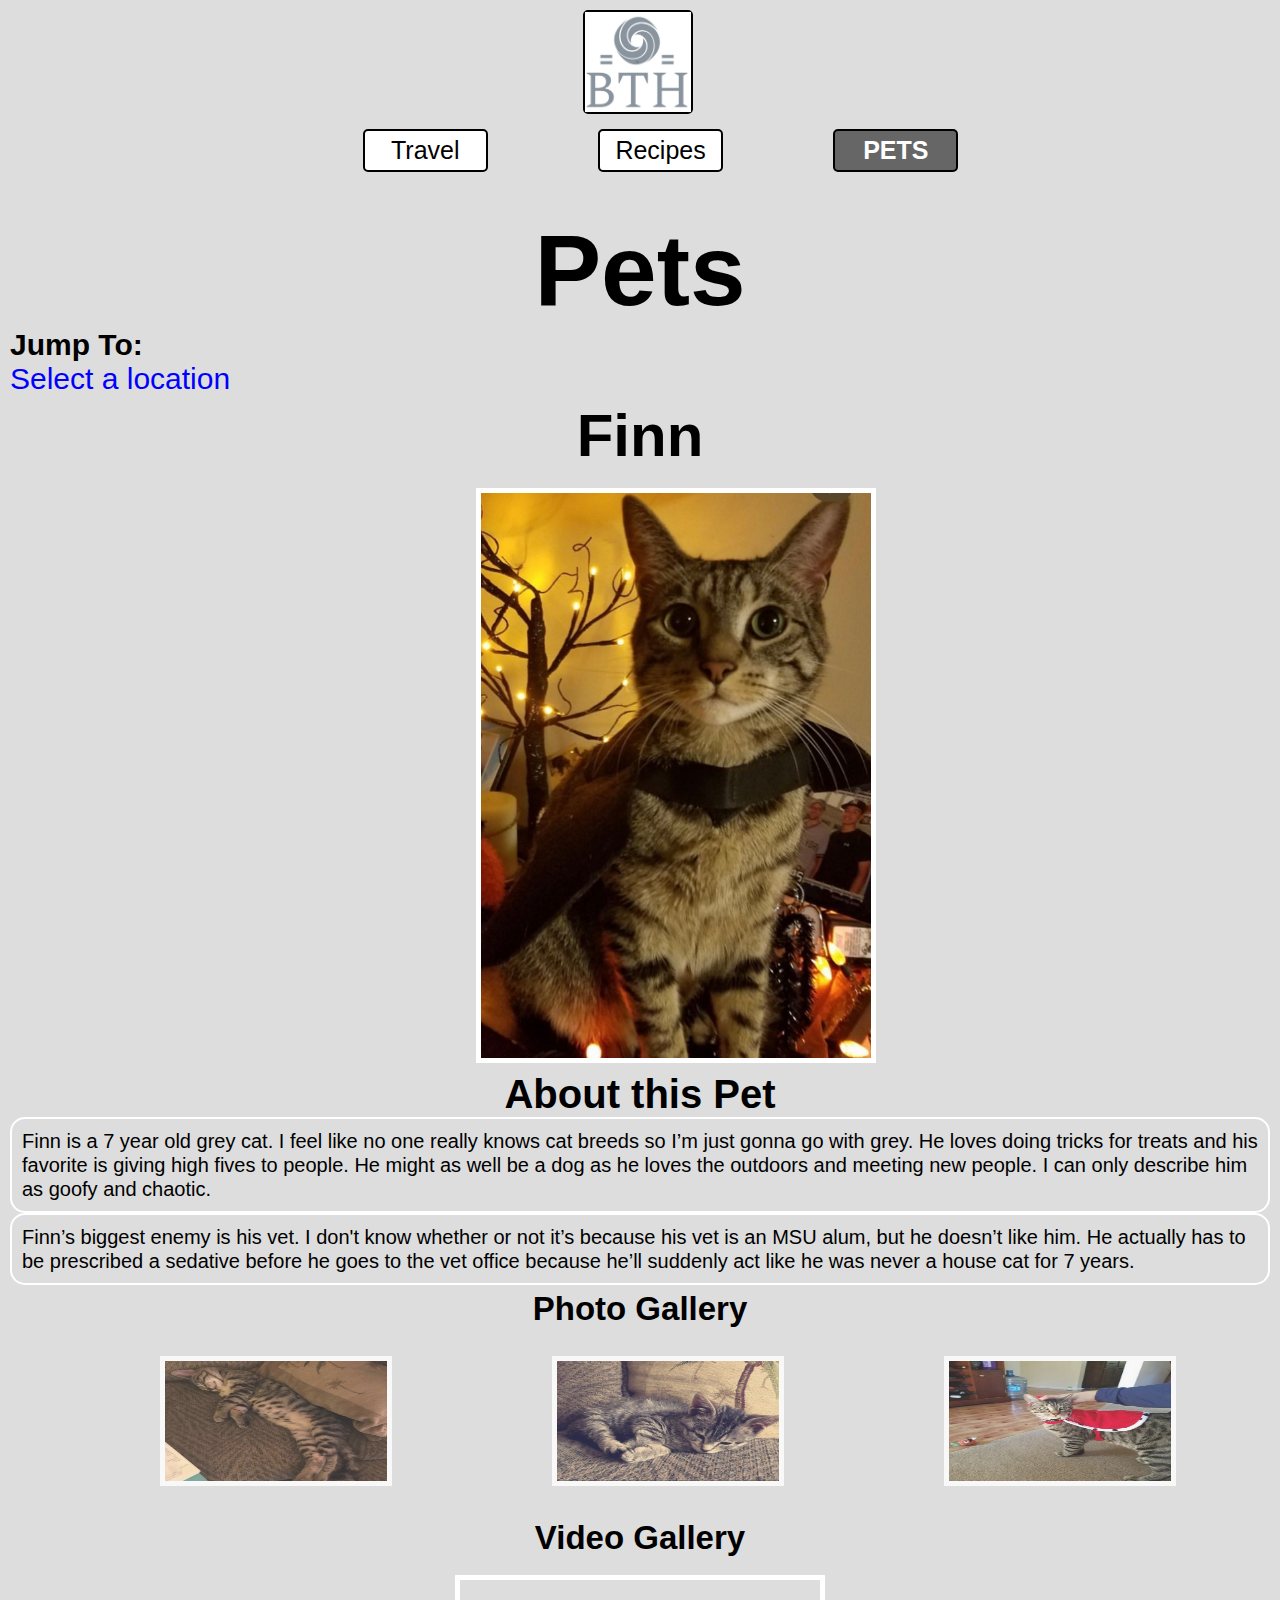
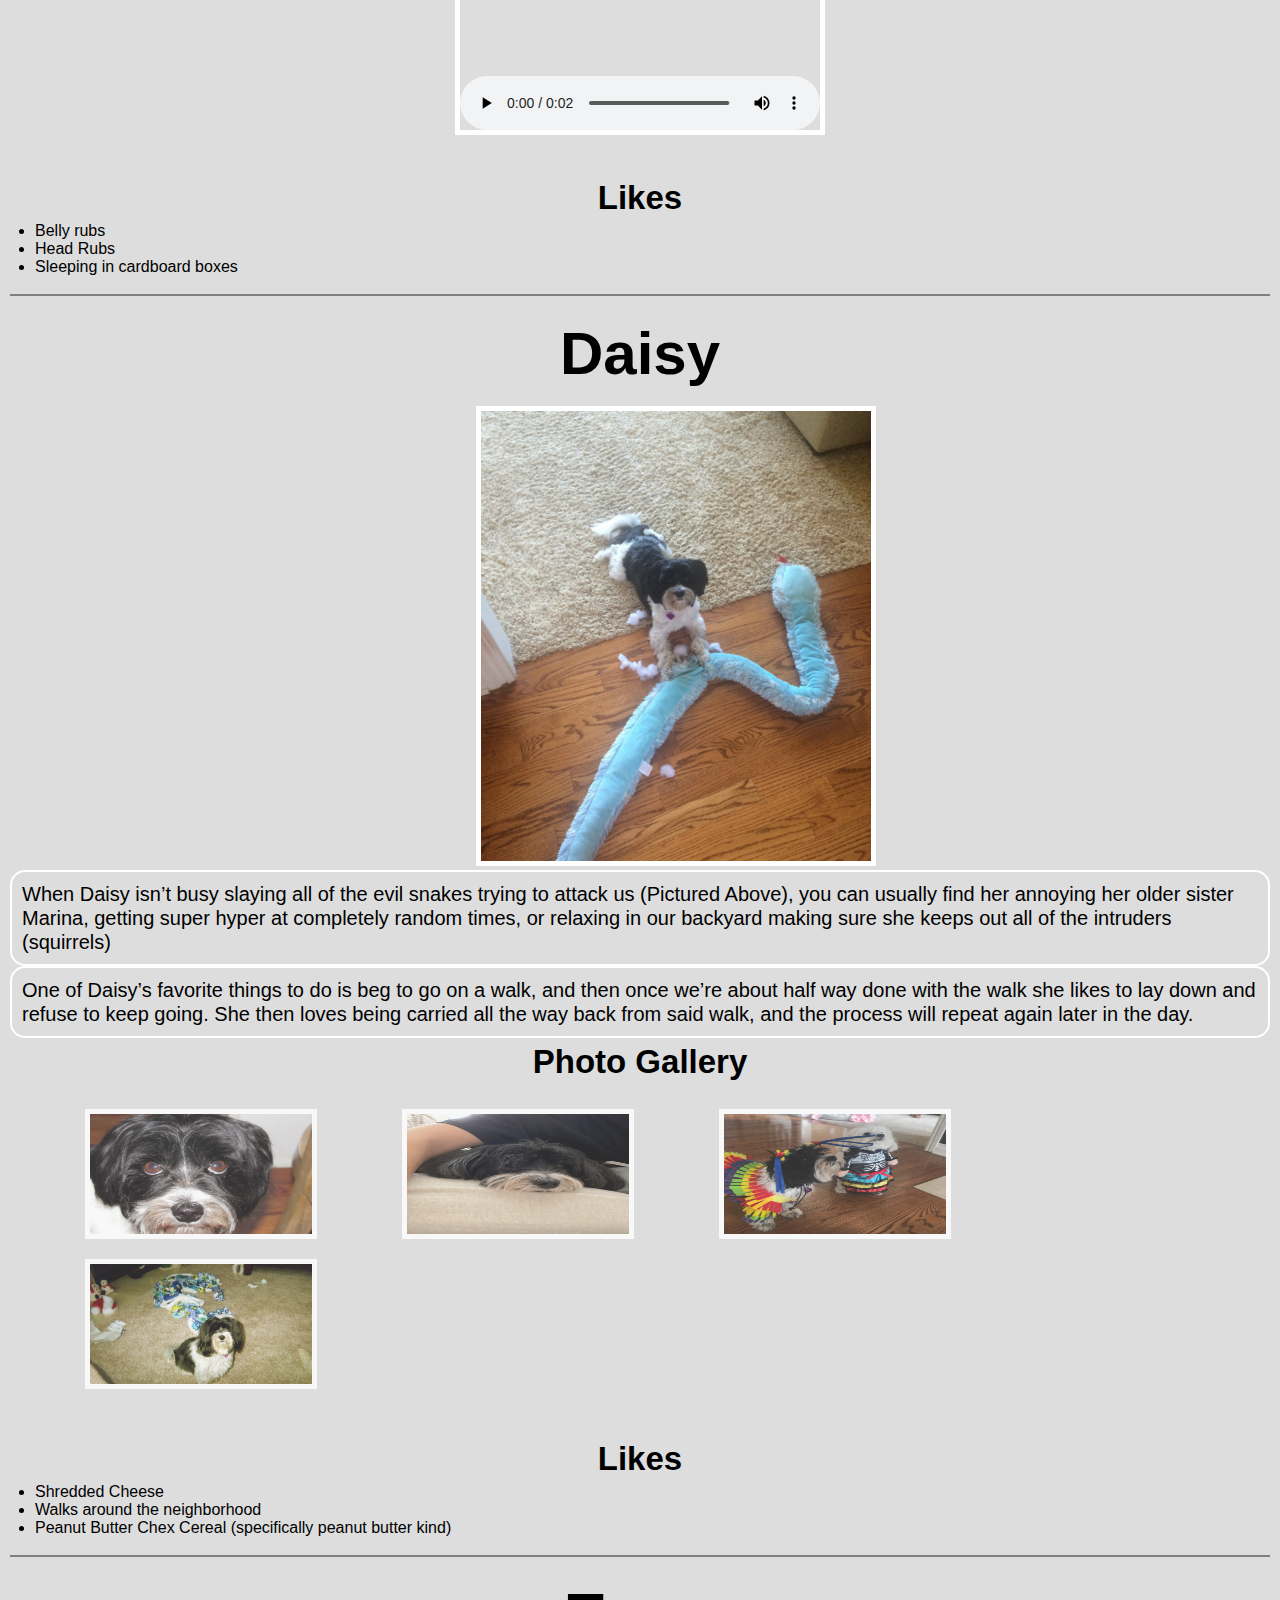
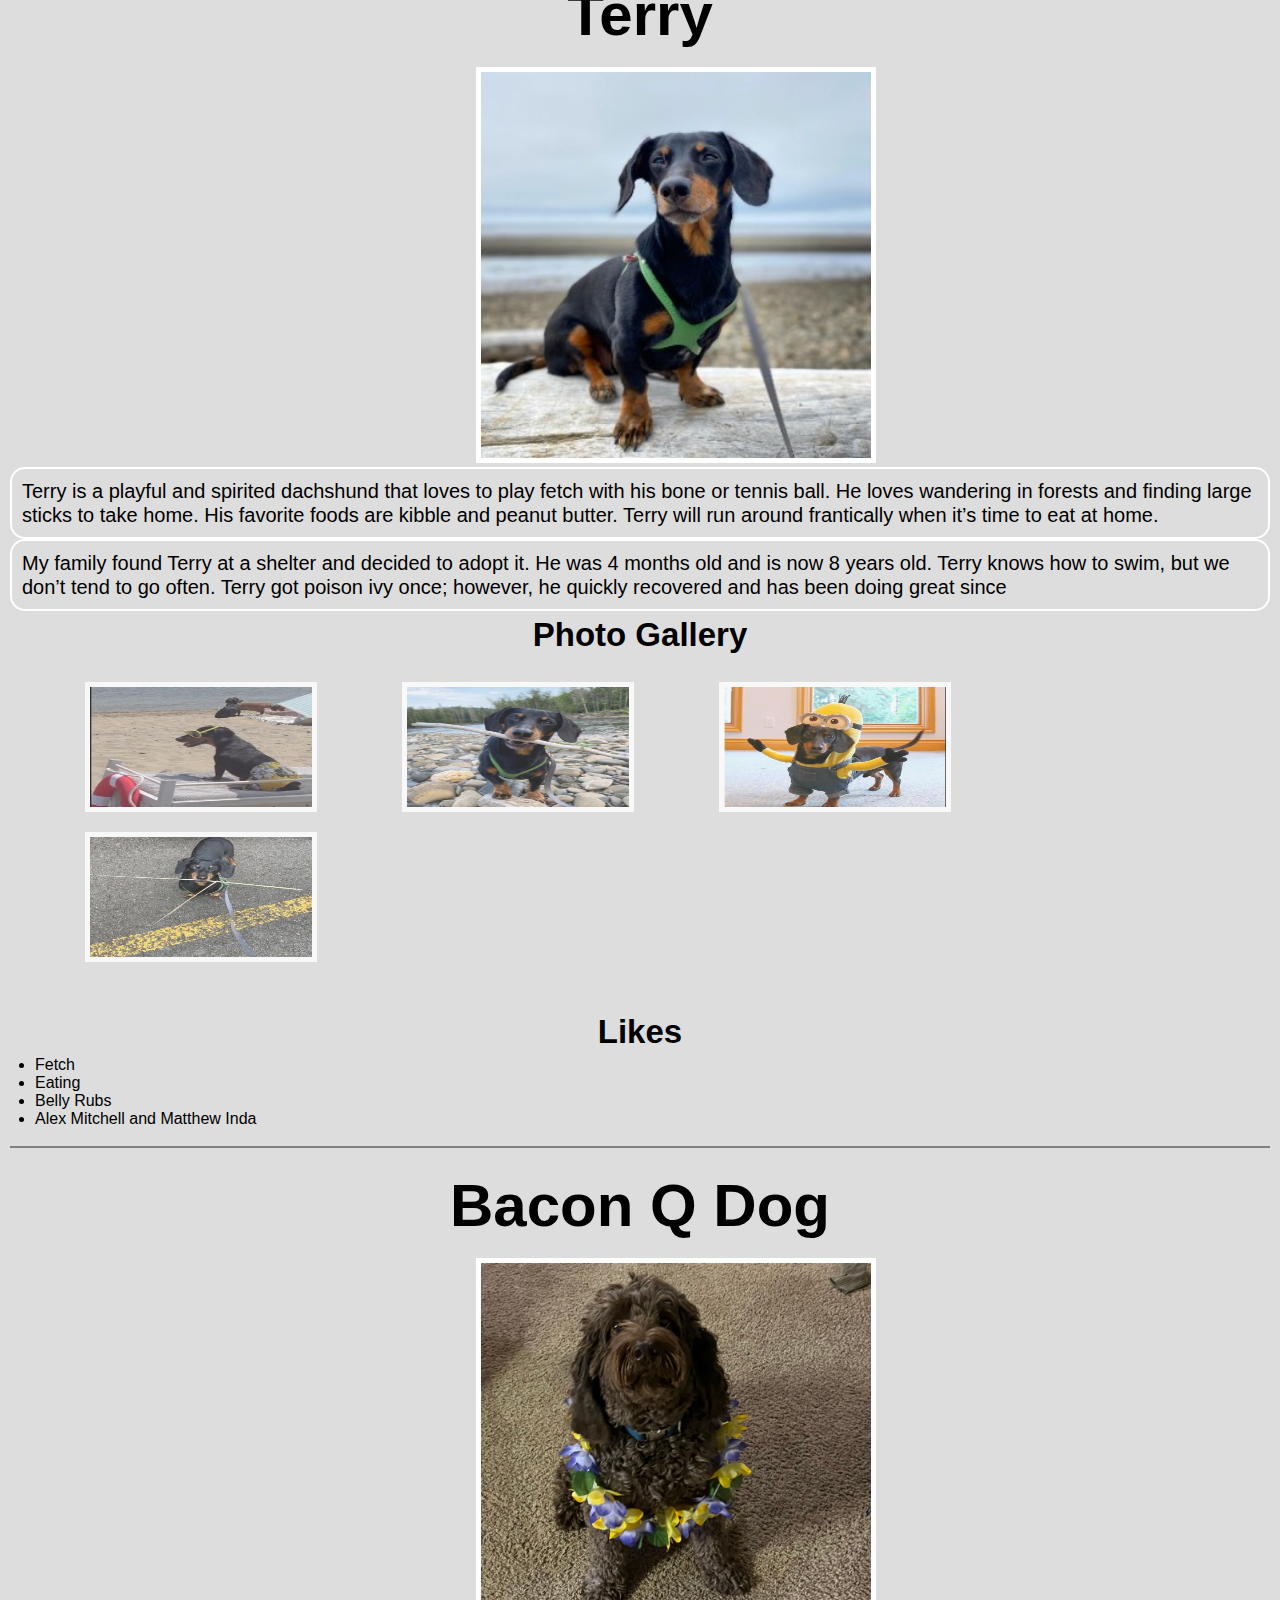
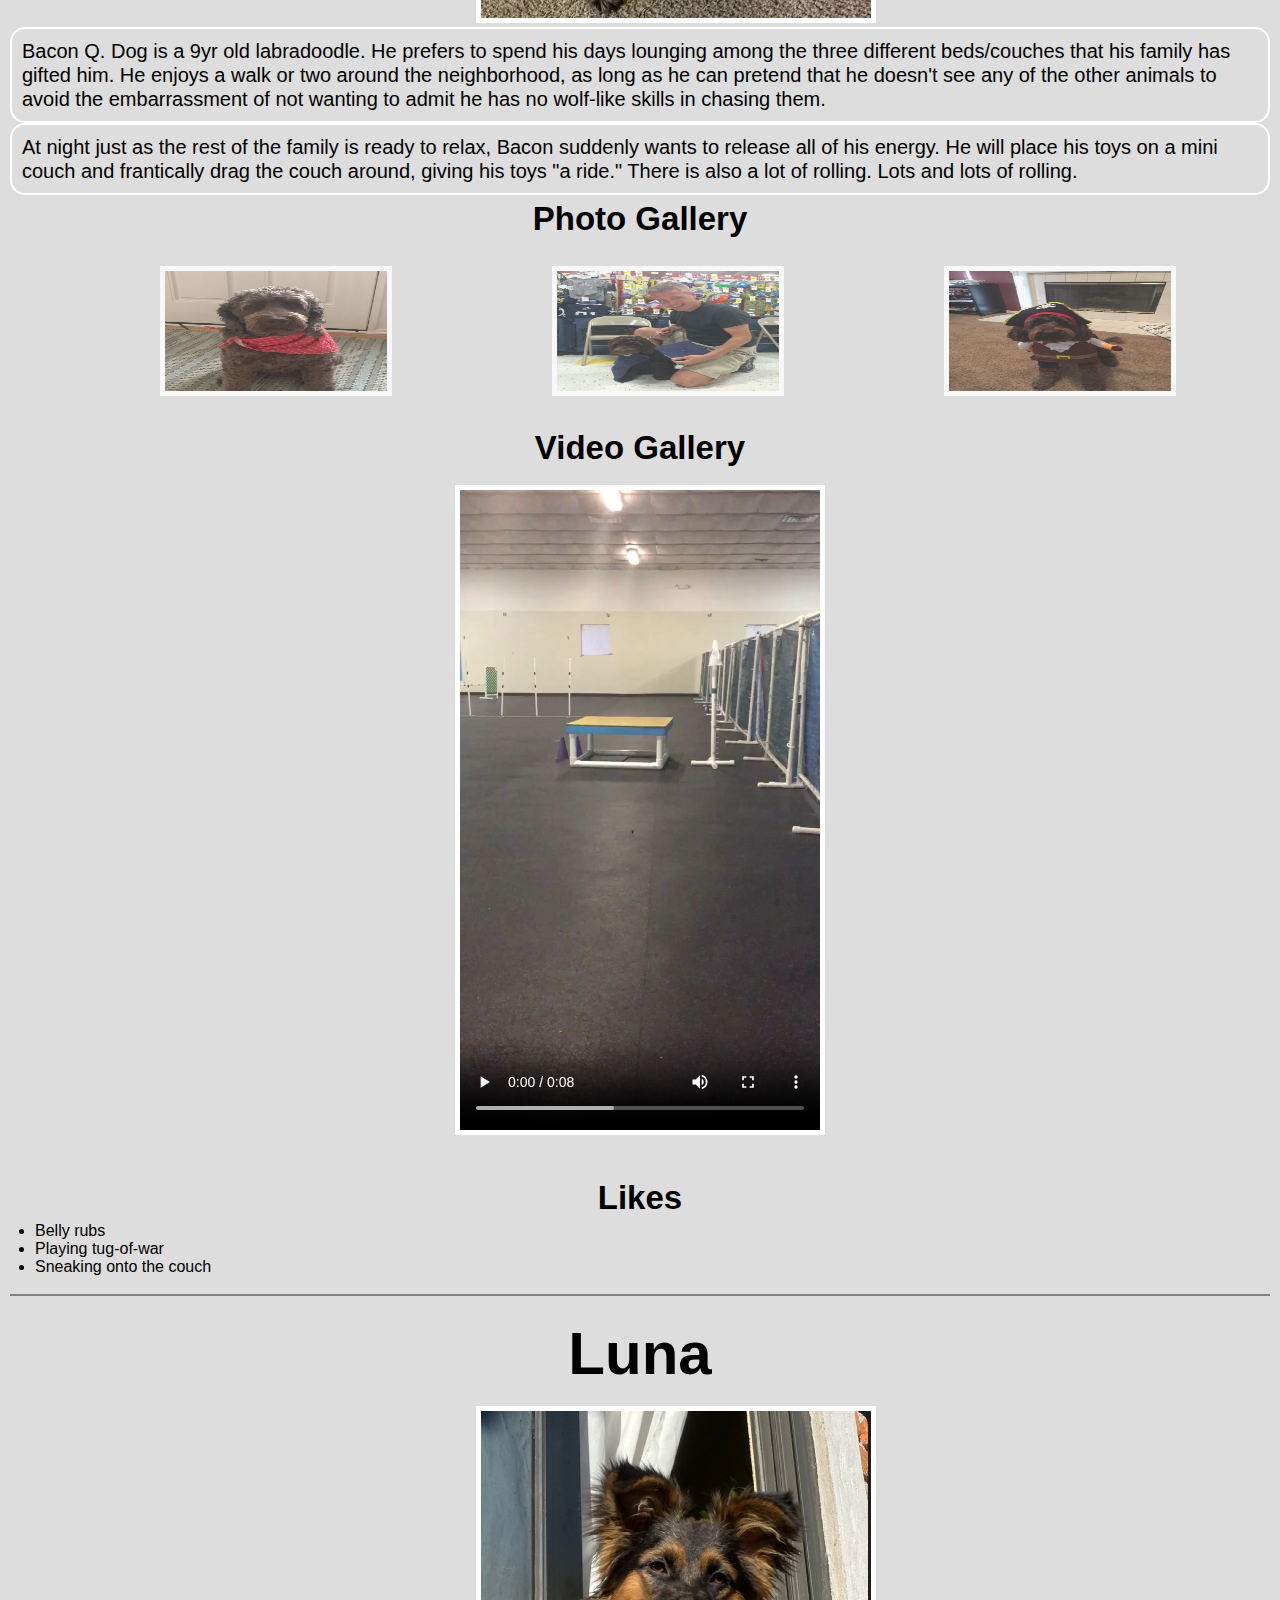
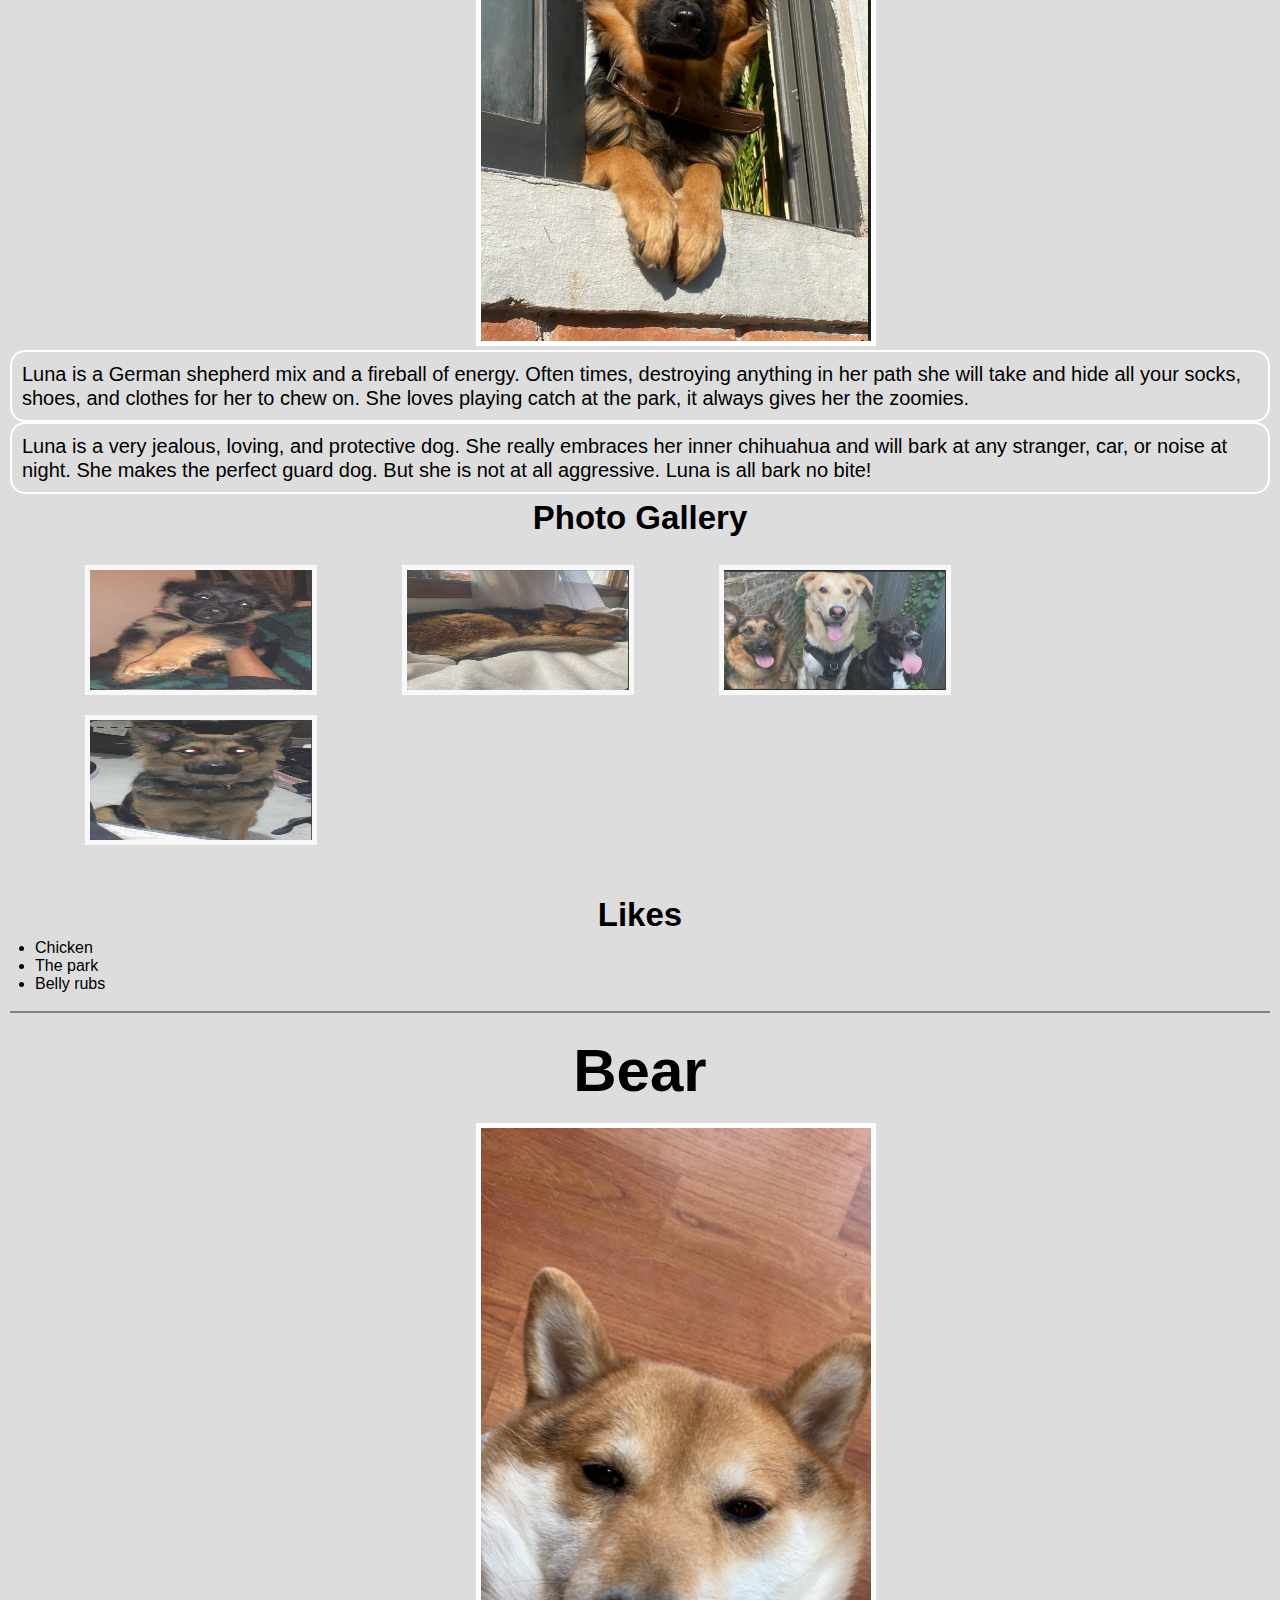
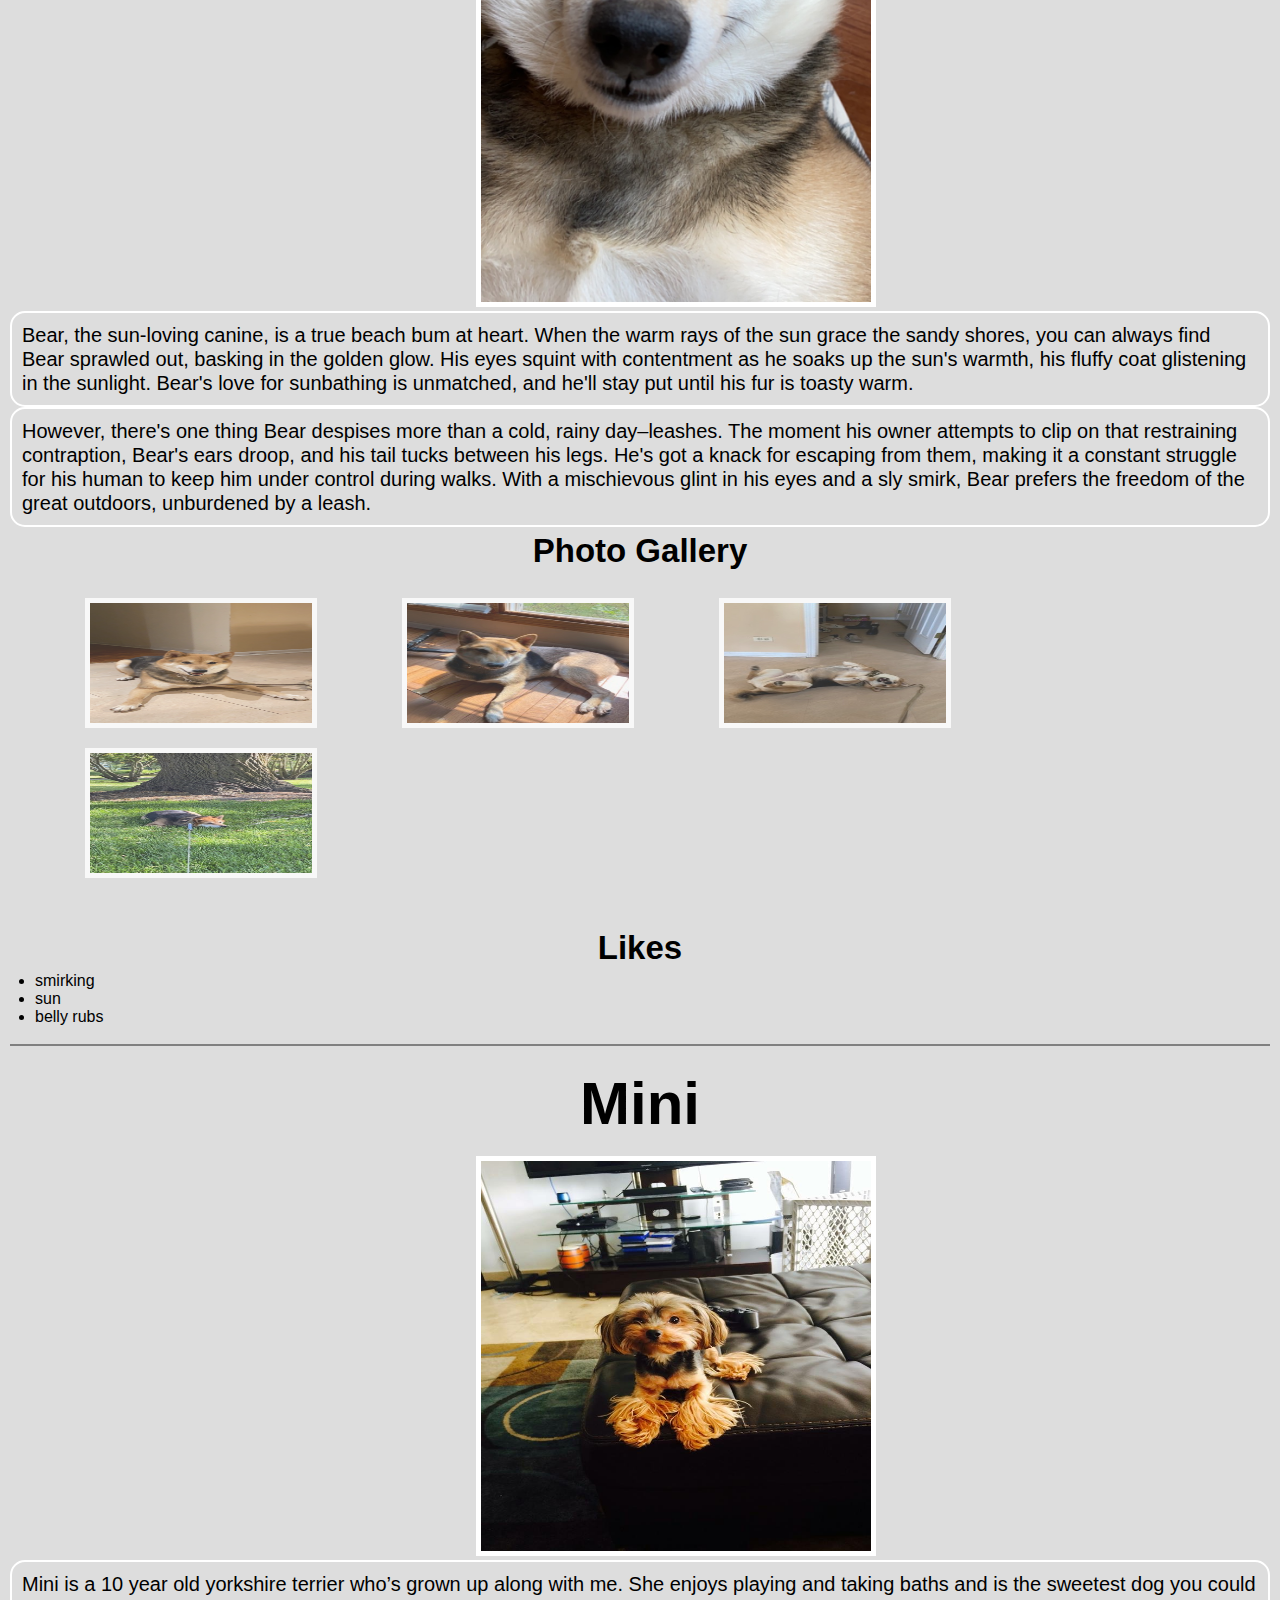
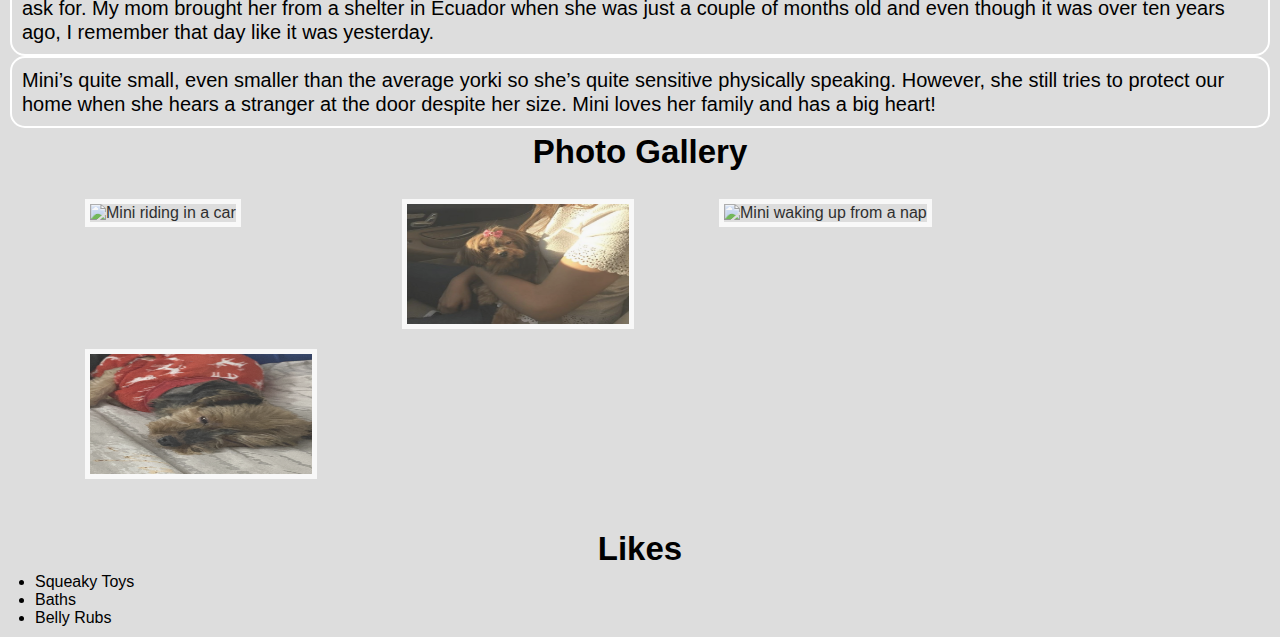
==== commit cd1f667e: "Add files via upload" ====
--- a/pets.html
+++ b/pets.html
@@ -8,7 +8,7 @@
     <title>Pets</title>
 </head>
 <body>
-    <a id= "skip" href="">Skip to Main Content</a>
+    <a id= "skip" href="#finn">Skip to Main Content</a>
     <header>
         <div id="HeaderContent">
             <img src="images/personal_logo.jpg" alt="Logo" width="200" height="100">
@@ -62,20 +62,66 @@
             <h2> Finn </h2> 
             <br>
             <div class="main-image"><img class="gallery" src ="images/Finn_Halloween.jpg" width="400" alt = "Finn wears a bat costume for halloween"> </div>
-            
+            <h3 class="title">About this Pet</h3>
             <p>Finn is a 7 year old grey cat. I feel like no one really knows cat breeds so I’m just gonna go with grey. He loves doing tricks for treats and his favorite is giving high fives to people. He might as well be a dog as he loves the outdoors and meeting new people. I can only describe him as goofy and chaotic. </p>
             <p>Finn’s biggest enemy is his vet. I don't know whether or not it’s because his vet is an MSU alum, but he doesn’t like him. He actually has to be prescribed a sedative before he goes to the vet office because he’ll suddenly act like he was never a house cat for 7 years.</p> 
-            <h3>Photo Gallery </h3>
+            <div class="photo-gallery-phone">
+                <h3>Photo Gallery </h3>
+                <br>
+                <img class="gallery" src="images/Finn_Shlumped.jpg" width = "500" alt = "Finn is exhausted after a long day of doing absolutely nothing">
+                <br> <br>
+                <img class="gallery" src="images/Finn_Kitten.jpg" width = "500" alt = "A few days after we adopted Finn. He’s just posing for the camera">
+                <br> <br>
+                <video class="gallery" width = "370" controls>
+                    <source src="images/Finn_jumpscare.mov">
+                </video>
+                <br> <br>
+                <img class="gallery" src="images/Finn_GOAT.jpg" width = "500" alt = "Finn dressed up as the king he is for Halloween ">
+            </div>
+
+
+            <div class="photo-gallery-tablet">
+                <h3>Photo Gallery</h3>
+                <br>
+                <div class="row">
+                    <div class="column-3images">
+                        <img class="gallery" src="images/Finn_Shlumped.jpg" alt = "Finn is exhausted after a long day of doing absolutely nothing"
+                        style="width:100%" onclick="finnFunction(this);">
+                    </div>
+                    <div class="column-3images">
+                        <img class="gallery" src="images/Finn_Kitten.jpg" alt = "A few days after we adopted Finn. He’s just posing for the camera"
+                        style="width:100%" onclick="finnFunction(this);">
+                    </div>
+                    <div class="column-3images">
+                        <img class="gallery" src="images/Finn_GOAT.jpg" alt = "Finn dressed up as the king he is for Halloween "
+                        style="width:100%" onclick="finnFunction(this);">
+                    </div>
+                    <br>
+                </div>
+                <div class="container">
+                    <!-- Close the image -->
+                    <span onclick="this.parentElement.style.display='none'" class="closebtn">&times;</span>
+                
+                    <!-- Expanded image -->
+                    <img id="expandedImg-finn" style="width:100%">
+                
+                    <!-- Image text -->
+                    <div id="imgtext-finn"></div>
+                </div>
+            </div>
             <br>
-            <img class="gallery" src="images/Finn_Shlumped.jpg" width = "500" alt = "Finn is exhausted after a long day of doing absolutely nothing">
-            <br> <br>
-            <img class="gallery" src="images/Finn_Kitten.jpg" width = "500" alt = "A few days after we adopted Finn. He’s just posing for the camera">
-            <br> <br>
-            <video class="gallery" width = "370" controls> 
-                <source src="images/Finn_jumpscare.mov">
-            </video>
-            <br> <br>
-            <img class="gallery" src="images/Finn_GOAT.jpg" width = "500" alt = "Finn dressed up as the king he is for Halloween ">
+            <h3>Video Gallery</h3>
+                <br>
+                <figure>
+                    <video class="gallery" width = "370" controls>
+                        <source src="images/Finn_jumpscare.mov">
+                    </video>
+                </figure>
+                </div>
+
+
+
+
             <br> <br> 
             <h3>Likes</h3>
             <ul class="likes">
@@ -95,15 +141,53 @@
             <div class="main-image"><img class="gallery" src="images/daisy_defeats_snake.jpg" width="400" alt="Daisy is an 8 year old black and white Morkie (Maltese-Yorkie)"></div>
             <p>When Daisy isn’t busy slaying all of the evil snakes trying to attack us (Pictured Above), you can usually find her annoying her older sister Marina, getting super hyper at completely random times, or relaxing in our backyard making sure she keeps out all of the intruders (squirrels)</p>
             <p>One of Daisy’s favorite things to do is beg to go on a walk, and then once we’re about half way done with the walk she likes to lay down and refuse to keep going. She then loves being carried all the way back from said walk, and the process will repeat again later in the day.</p>
-            <h3>Photo Gallery</h3>
-            <br> 
-            <img class="gallery" src = "images/daisy_closeup.jpg" width = "500" alt="Very close up image of daisy">
-            <br> <br>
-            <img class="gallery" src = "images/daisy_tired.jpg" width = "500" alt="Daisy is slumped after a long day of walks">
-            <br> <br>
-            <img class="gallery" src = "images/daisy_festive.jpg" width = "500" alt="Daisy in her halloween costume with her sister Marina">
-            <br> <br>
-            <img class="gallery" src = "images/daisy_disposable_camera.jpg" width = "500" alt="Picture I took of daisy with one of my disposable cameras">
+            <div class="photo-gallery-phone">
+                <h3>Photo Gallery</h3>
+                <br>
+                <img class="gallery" src = "images/daisy_closeup.jpg" width = "500" alt="Very close up image of daisy">
+                <br> <br>
+                <img class="gallery" src = "images/daisy_tired.jpg" width = "500" alt="Daisy is slumped after a long day of walks">
+                <br> <br>
+                <img class="gallery" src = "images/daisy_festive.jpg" width = "500" alt="Daisy in her halloween costume with her sister Marina">
+                <br> <br>
+                <img class="gallery" src = "images/daisy_disposable_camera.jpg" width = "500" alt="Picture I took of daisy with one of my disposable cameras">
+            </div>
+
+            <div class="photo-gallery-tablet">
+                <h3>Photo Gallery</h3>
+                <br>
+                <div class="row">
+                    <div class="column-pets">
+                        <img class="gallery" src = "images/daisy_closeup.jpg" alt="Very close up image of daisy"
+                        style="width:100%" onclick="daisyFunction(this);">
+                    </div>
+                    <div class="column-pets">
+                        <img class="gallery" src = "images/daisy_tired.jpg" alt="Daisy is slumped after a long day of walks"
+                        style="width:100%" onclick="daisyFunction(this);">
+                    </div>
+                    <div class="column-pets">
+                        <img class="gallery" src = "images/daisy_festive.jpg" alt="Daisy in her halloween costume with her sister Marina"
+                        style="width:100%" onclick="daisyFunction(this);">
+                    </div>
+
+                    <div class="column-pets">
+                        <img class="gallery" src = "images/daisy_disposable_camera.jpg" alt="Picture I took of daisy with one of my disposable cameras"
+                        style="width:100%" onclick="daisyFunction(this);">
+                    </div>
+                    <br>
+                </div>
+                <div class="container">
+                    <!-- Close the image -->
+                    <span onclick="this.parentElement.style.display='none'" class="closebtn">&times;</span>
+                
+                    <!-- Expanded image -->
+                    <img id="expandedImg-daisy" style="width:100%">
+                
+                    <!-- Image text -->
+                    <div id="imgtext-daisy"></div>
+                </div>
+            </div>
+
             <br> <br>
             <h3>Likes</h3>
             <ul class = "likes">
@@ -128,18 +212,58 @@
             </div>
             <p>Terry is a playful and spirited dachshund that loves to play fetch with his bone or tennis ball. He loves wandering in forests and finding large sticks to take home. His favorite foods are kibble and peanut butter. Terry will run around frantically when it’s time to eat at home.</p>
             <p>My family found Terry at a shelter and decided to adopt it. He was 4 months old and is now 8 years old. Terry knows how to swim, but we don’t tend to go often. Terry got poison ivy once; however, he quickly recovered and has been doing great since</p>
-            <h3>Photo Gallery</h3>
-            <br> 
-            <img class="gallery" src="images/terry_beach.jpg" width="500" alt="Black dachshund wearing sunglasses at a beach.">
-            <br> <br> 
-            <img class="gallery" src="images/terry_stick.jpg" width="500" 
-            alt="Black dachshund holding stick at lake on rocks">
-            <br> <br> 
-            <img class="gallery" src="images/terry_minion.jpg" width="500" 
-            alt="Black dachshund wearing a Minion costume.">
-            <br> <br> 
-            <img class="gallery" src="images/terry_reed.jpg" width="500" 
-            alt="Black dachshund holding a reed on street.">
+            <div class="photo-gallery-phone">
+                <h3>Photo Gallery</h3>
+                <br>
+                <img class="gallery" src="images/terry_beach.jpg" width="500" alt="Black dachshund wearing sunglasses at a beach.">
+                <br> <br>
+                <img class="gallery" src="images/terry_stick.jpg" width="500"
+                alt="Black dachshund holding stick at lake on rocks">
+                <br> <br>
+                <img class="gallery" src="images/terry_minion.jpg" width="500"
+                alt="Black dachshund wearing a Minion costume.">
+                <br> <br>
+                <img class="gallery" src="images/terry_reed.jpg" width="500"
+                alt="Black dachshund holding a reed on street.">
+            </div>
+
+            <div class="photo-gallery-tablet">
+                <h3>Photo Gallery</h3>
+                <br>
+                <div class="row">
+                    <div class="column-pets">
+                        <img class="gallery" src="images/terry_beach.jpg"  alt="Black dachshund wearing sunglasses at a beach."
+                        style="width:100%" onclick="terryFunction(this);">
+                    </div>
+                    <div class="column-pets">
+                        <img class="gallery" src="images/terry_stick.jpg" alt="Black dachshund holding stick at lake on rocks"
+                        style="width:100%" onclick="terryFunction(this);">
+                    </div>
+                    <div class="column-pets">
+                        <img class="gallery"src="images/terry_minion.jpg" alt="Black dachshund wearing a Minion costume."
+                        style="width:100%" onclick="terryFunction(this);">
+                    </div>
+
+                    <div class="column-pets">
+                        <img class="gallery" src="images/terry_reed.jpg" alt="Black dachshund holding a reed on street."
+                        style="width:100%" onclick="terryFunction(this);">
+                    </div>
+                    <br>
+                </div>
+                <div class="container">
+                    <!-- Close the image -->
+                    <span onclick="this.parentElement.style.display='none'" class="closebtn">&times;</span>
+                
+                    <!-- Expanded image -->
+                    <img id="expandedImg-terry" style="width:100%">
+                
+                    <!-- Image text -->
+                    <div id="imgtext-terry"></div>
+                </div>
+            </div>
+
+
+            
             <br> <br> 
             <h3>Likes</h3>
             <ul class="likes">
@@ -160,18 +284,61 @@
 
             <p>Bacon Q. Dog is a 9yr old labradoodle. He prefers to spend his days lounging among the three different beds/couches that his family has gifted him. He enjoys a walk or two around the neighborhood, as long as he can pretend that he doesn't see any of the other animals to avoid the embarrassment of not wanting to admit he has no wolf-like skills in chasing them.</p> 
             <P>At night just as the rest of the family is ready to relax, Bacon suddenly wants to release all of his energy. He will place his toys on a mini couch and frantically drag the couch around, giving his toys "a ride." There is also a lot of rolling. Lots and lots of rolling.</P>
-            <h3>Photo Gallery</h3>
-            <br> 
-            <img class="gallery" src="images/bacon_bandana.JPG" width ="500" alt = "Brown labradoodle wearing an orange bandana">
-            <br> <br> 
-            <img class="gallery" src="images/bacon_graduation.JPG"  width ="500" alt="Small labradoodle puppy wearing a graduation cap and gown">
-            <br> <br> 
-            <video class="gallery" width="370"  controls>
-                <source src="images/bacon_agility.mov">
-                Your browser does not support the video tag.  This was a video of a girl and dog demonstrating a sit and stay procedure
-            </video>
-            <br> <br> 
-            <img class="gallery" src="images/bacon_halloween.JPG"  width ="500" alt="Brown labradoodle wearing a pirate costume">
+            <div class="photo-gallery-phone">
+                <h3>Photo Gallery</h3>
+                <br>
+                <img class="gallery" src="images/bacon_bandana.JPG" width ="500" alt = "Brown labradoodle wearing an orange bandana">
+                <br> <br>
+                <img class="gallery" src="images/bacon_graduation.JPG"  width ="500" alt="Small labradoodle puppy wearing a graduation cap and gown">
+                <br> <br>
+                <video class="gallery" width="370"  controls>
+                    <source src="images/bacon_agility.mov">
+                    Your browser does not support the video tag.  This was a video of a girl and dog demonstrating a sit and stay procedure
+                </video>
+                <br> <br> 
+                <img class="gallery" src="images/bacon_halloween.JPG"  width ="500" alt="Brown labradoodle wearing a pirate costume">
+            </div>
+
+            <div class="photo-gallery-tablet">
+                <h3>Photo Gallery</h3>
+                <br>
+                <div class="row">
+                    <div class="column-3images">
+                        <img class="gallery" src="images/bacon_bandana.JPG" alt = "Brown labradoodle wearing an orange bandana"
+                        style="width:100%" onclick="baconFunction(this);">
+                    </div>
+                    <div class="column-3images">
+                        <img class="gallery" src="images/bacon_graduation.JPG" alt="Small labradoodle puppy wearing a graduation cap and gown"
+                        style="width:100%" onclick="baconFunction(this);">
+                    </div>
+                    <div class="column-3images">
+                        <img class="gallery" src="images/bacon_halloween.JPG" alt="Brown labradoodle wearing a pirate costume"
+                        style="width:100%" onclick="baconFunction(this);">
+                    </div>
+                    <br>
+                </div>
+                <div class="container">
+                    <!-- Close the image -->
+                    <span onclick="this.parentElement.style.display='none'" class="closebtn">&times;</span>
+                
+                    <!-- Expanded image -->
+                    <img id="expandedImg-bacon" style="width:100%">
+                
+                    <!-- Image text -->
+                    <div id="imgtext-bacon"></div>
+                </div>
+            </div>
+            <br>
+            <h3>Video Gallery</h3>
+                <br>
+                <figure>
+                    <video class="gallery" width="370"  controls>
+                        <source src="images/bacon_agility.mov">
+                    </video>
+                </figure>
+                </div>
+
+
             <br> <br> 
             <h3>Likes</h3>
             <ul class="likes">
@@ -201,31 +368,71 @@
             <p>
                 Luna is a very jealous, loving, and protective dog. She really embraces her inner chihuahua and will bark at any stranger, car, or noise at night. She makes the perfect guard dog. But she is not at all aggressive. Luna is all bark no bite!
             </p>
-            <h3>Photo Gallery</h3>
-            <br> 
-            <img class="gallery"
-                src="images/luna_puppy.PNG"
-                alt="Luna as a puppy"
-                width="500"
-            >
-            <br> <br> 
-            <img class="gallery"
-                src="images/luna_napping.PNG"
-                alt="Luna’s afternoon nap"
-                width="500"
-            >
-            <br> <br> 
-            <img class="gallery"
-                src="images/luna_friends.PNG"
-                alt="Luna, Lobi, Laith"
-                width="500"
-            >
-            <br> <br> 
-             <img class="gallery"
-                src="images/luna_evil.PNG"
-                alt="Luna death stare"
-                width="500"
-            >
+            <div class="photo-gallery-phone">
+                <h3>Photo Gallery</h3>
+                <br>
+                <img class="gallery"
+                    src="images/luna_puppy.PNG"
+                    alt="Luna as a puppy"
+                    width="500"
+                >
+                <br> <br>
+                <img class="gallery"
+                    src="images/luna_napping.PNG"
+                    alt="Luna’s afternoon nap"
+                    width="500"
+                >
+                <br> <br>
+                <img class="gallery"
+                    src="images/luna_friends.PNG"
+                    alt="Luna, Lobi, Laith"
+                    width="500"
+                >
+                <br> <br>
+                 <img class="gallery"
+                    src="images/luna_evil.PNG"
+                    alt="Luna death stare"
+                    width="500"
+                >
+            </div>
+
+
+            <div class="photo-gallery-tablet">
+                <h3>Photo Gallery</h3>
+                <br>
+                <div class="row">
+                    <div class="column-pets">
+                        <img class="gallery" src="images/luna_puppy.PNG" alt="Luna as a puppy"
+                        style="width:100%" onclick="lunaFunction(this);">
+                    </div>
+                    <div class="column-pets">
+                        <img class="gallery" src="images/luna_napping.PNG" alt="Luna’s afternoon nap"
+                        style="width:100%" onclick="lunaFunction(this);">
+                    </div>
+                    <div class="column-pets">
+                        <img class="gallery" src="images/luna_friends.PNG" alt="Luna, Lobi, Laith"
+                        style="width:100%" onclick="lunaFunction(this);">
+                    </div>
+
+                    <div class="column-pets">
+                        <img class="gallery" src="images/luna_evil.PNG" alt="Luna death stare"
+                        style="width:100%" onclick="lunaFunction(this);">
+                    </div>
+                    <br>
+                </div>
+                <div class="container">
+                    <!-- Close the image -->
+                    <span onclick="this.parentElement.style.display='none'" class="closebtn">&times;</span>
+                
+                    <!-- Expanded image -->
+                    <img id="expandedImg-luna" style="width:100%">
+                
+                    <!-- Image text -->
+                    <div id="imgtext-luna"></div>
+                </div>
+            </div>
+
+
             <br> <br> 
 
             <h3>Likes</h3>
@@ -251,15 +458,54 @@
             <p>
                 However, there's one thing Bear despises more than a cold, rainy day–leashes. The moment his owner attempts to clip on that restraining contraption, Bear's ears droop, and his tail tucks between his legs. He's got a knack for escaping from them, making it a constant struggle for his human to keep him under control during walks. With a mischievous glint in his eyes and a sly smirk, Bear prefers the freedom of the great outdoors, unburdened by a leash.
             </p>
-            <h3>Photo Gallery</h3>
-            <br> 
-            <img class="gallery" src="images/bear.JPG" width="500" alt="happy bear">
-            <br> <br> 
-            <img class="gallery" src="images/bear_sunbathing.jpeg" width="500" alt="bear sunbathing">
-            <br> <br> 
-            <img class="gallery" src="images/bear_leash.jpeg" width="500" alt="bear back">
-            <br> <br> 
-            <img class="gallery" src="images/bear_lazy.JPG" width="500" alt="bear on leash">
+            <div class="photo-gallery-phone">
+                <h3>Photo Gallery</h3>
+                <br>
+                <img class="gallery" src="images/bear.JPG" width="500" alt="happy bear">
+                <br> <br>
+                <img class="gallery" src="images/bear_sunbathing.jpeg" width="500" alt="bear sunbathing">
+                <br> <br>
+                <img class="gallery" src="images/bear_leash.jpeg" width="500" alt="bear back">
+                <br> <br>
+                <img class="gallery" src="images/bear_lazy.JPG" width="500" alt="bear on leash">
+            </div>
+
+            <div class="photo-gallery-tablet">
+                <h3>Photo Gallery</h3>
+                <br>
+                <div class="row">
+                    <div class="column-pets">
+                        <img class="gallery" src="images/bear.JPG" width="500" alt="happy bear"
+                        style="width:100%" onclick="bearFunction(this);">
+                    </div>
+                    <div class="column-pets">
+                        <img class="gallery" src="images/bear_sunbathing.jpeg" alt="bear sunbathing"
+                        style="width:100%" onclick="bearFunction(this);">
+                    </div>
+                    <div class="column-pets">
+                        <img class="gallery" src="images/bear_leash.jpeg" alt="bear back"
+                        style="width:100%" onclick="bearFunction(this);">
+                    </div>
+
+                    <div class="column-pets">
+                        <img class="gallery" src="images/bear_lazy.JPG" alt="bear on leash"
+                        style="width:100%" onclick="bearFunction(this);">
+                    </div>
+                    <br>
+                </div>
+                <div class="container">
+                    <!-- Close the image -->
+                    <span onclick="this.parentElement.style.display='none'" class="closebtn">&times;</span>
+                
+                    <!-- Expanded image -->
+                    <img id="expandedImg-bear" style="width:100%">
+                
+                    <!-- Image text -->
+                    <div id="imgtext-bear"></div>
+                </div>
+            </div>
+
+
             <br> <br> 
 
             <h3>Likes</h3>
@@ -290,35 +536,71 @@
             <p> 
                 Mini’s quite small, even smaller than the average yorki so she’s quite sensitive physically speaking. However, she still tries to protect our home when she hears a stranger at the door despite her size. Mini loves her family and has a big heart!
             </p>
-            <h3>Photo Gallery</h3>
-            <br> 
-            
-            <img class="gallery"
-                src="images/mini.jpg" 
-                alt="Mini riding in a car"
-                width="500"
-            >
-            <br> <br> 
-
-            <img class="gallery"
-                src="images/mini1.jpg"
-                alt="Mini being spoiled in a car"
-                width="500"
-            >
-            <br> <br> 
-
-            <img class="gallery"
-                src="images/mini2.jpg"
-                alt="Mini waking up from a nap"
-                width="500"
-            >
-            <br> <br> 
-            
-            <img class="gallery"
-                src="images/mini3.jpg"
-                alt="Mini waking up from a nap again"
-                width="500"
-            >
+            <div class="photo-gallery-phone">
+                <h3>Photo Gallery</h3>
+                <br>
+                
+                <img class="gallery"
+                    src="images/mini.jpg"
+                    alt="Mini riding in a car"
+                    width="500"
+                >
+                <br> <br>
+                <img class="gallery"
+                    src="images/mini1.jpg"
+                    alt="Mini being spoiled in a car"
+                    width="500"
+                >
+                <br> <br>
+                <img class="gallery"
+                    src="images/mini2.jpg"
+                    alt="Mini waking up from a nap"
+                    width="500"
+                >
+                <br> <br>
+                
+                <img class="gallery"
+                    src="images/mini3.jpg"
+                    alt="Mini waking up from a nap again"
+                    width="500"
+                >
+            </div>
+
+
+            <div class="photo-gallery-tablet">
+                <h3>Photo Gallery</h3>
+                <br>
+                <div class="row">
+                    <div class="column-pets">
+                        <img class="gallery" src="images/mini.jpg" alt="Mini riding in a car"
+                        style="width:100%" onclick="miniFunction(this);">
+                    </div>
+                    <div class="column-pets">
+                        <img class="gallery" src="images/mini1.jpg" alt="Mini being spoiled in a car"
+                        style="width:100%" onclick="miniFunction(this);">
+                    </div>
+                    <div class="column-pets">
+                        <img class="gallery" src="images/mini2.jpg" alt="Mini waking up from a nap"
+                        style="width:100%" onclick="miniFunction(this);">
+                    </div>
+
+                    <div class="column-pets">
+                        <img class="gallery" src="images/mini3.jpg" alt="Mini waking up from a nap again"
+                        style="width:100%" onclick="miniFunction(this);">
+                    </div>
+                    <br>
+                </div>
+                <div class="container">
+                    <!-- Close the image -->
+                    <span onclick="this.parentElement.style.display='none'" class="closebtn">&times;</span>
+                
+                    <!-- Expanded image -->
+                    <img id="expandedImg-mini" style="width:100%">
+                
+                    <!-- Image text -->
+                    <div id="imgtext-mini"></div>
+                </div>
+            </div>
             <br> <br> 
 
             <h3>Likes</h3>
@@ -330,5 +612,6 @@
             <!--Alessandro Lorenzo-->
         </div>
     </main>
+    <script src="jscript.js"></script>
 </body>
 </html>--- a/css/style.css
+++ b/css/style.css
@@ -1,5 +1,7 @@
     /* Global Styling  */
-
+    .title{
+      display: none;
+    }
     .photo-gallery-tablet{
         display: none;
     }
@@ -7,6 +9,16 @@
     .tablet-skip{
         display: none;
     }
+
+    #skip {
+      position: absolute;
+      top: -500px;
+   }
+   
+   #skip:focus {
+      top: 10px;
+   }
+
     body{
         color:black;
         font-family: 'Franklin Gothic Medium', 'Arial Narrow', Arial, sans-serif;
@@ -105,14 +117,6 @@
         }
     }
 
-    #skip{
-        display: none;
-    }
-
-    #skip:focus{
-        display: block;
-    }
-
     hr{
         border: .5px solid #808080;
     }
@@ -216,6 +220,25 @@
 
 
     @media (min-width:768px){
+      .title{
+        display: none;
+      }
+        /* General Styling for tablet view */
+        .main-image{
+            margin-left: 23%;
+        }
+
+        .video-font{
+            font-size: 20px;
+        }
+
+        h3{
+            font-weight: bolder;
+        }
+
+        #skip:focus{
+            display: block
+        }
 
         /* Disable showing the phone type photo gallery */
         .photo-gallery-phone{
@@ -256,14 +279,17 @@
             }
     
         p { font-size: 15px;}
-    
+
+        /* Make the images next to eachother */
         .imageLeft> img {
             width: 500px;
-            height: 290px;}
+            height: 290px;
+            margin-left: 20px;}
 
         .imageRight> img {
             width: 500px;
-            height: 290px;}
+            height: 290px;
+            margin-left: 20px;}
 
         .mobile-skip{
             display: none;
@@ -319,14 +345,73 @@
             height: 80px;
             padding: 10px;
           }
-          
-            /* Style the images inside the grid */
+        
           .column img {
             opacity: 0.8;
             cursor: pointer;
           }
           
           .column img:hover {
+            opacity: 1;
+          }
+
+         /* Style the images inside the grid when there is 3 photos */
+          .column-3images {
+            float: left;
+            width: 20%;
+            height: 100px;
+            padding: 10px;
+            margin-left: 77px;
+          }
+          
+          .column-3images img {
+            opacity: 0.8;
+            cursor: pointer;
+          }
+
+          .column-3images img:hover {
+            opacity: 1;
+          }
+
+          
+          
+
+         /* Style the images inside the grid for pets page*/
+          .column-pets {
+            float: left;
+            width: 20%;
+            height: 100px;
+            padding: 10px;
+            margin-left: 35px;
+          }
+
+          .column-pets img {
+            opacity: 0.8;
+            cursor: pointer;
+          }
+          
+          .column-pets img:hover {
+            opacity: 1;
+          }
+
+          
+
+
+          /* Styling for recipe photo gallery */
+          .column-recipe {
+            float: left;
+            width: 20%;
+            height: 100px;
+            padding: 10px;
+            margin-left: 77px;
+          }
+
+          .column-recipe img {
+            opacity: 0.8;
+            cursor: pointer;
+          }
+    
+          .column-recipe img:hover {
             opacity: 1;
           }
           
@@ -341,18 +426,148 @@
           .container{
             position: relative;
             display: none;
-          }
-          
-            /* Expanding image text */
-          #imgtext {
-            position: absolute;
-            bottom: 15px;
-            left: 15px;
-            color: white;
-            background-color: grey;
-            font-size: 20px;
-          }
-          
+            margin-left:25px ;
+          }
+          
+          /* Styling for the text when the images pops up */
+          #imgtext-zion {
+            position: absolute;
+            bottom: 15px;
+            left: 15px;
+            color: white;
+            background-color: grey;
+            font-size: 20px;
+          }
+
+          #imgtext-jun {
+            position: absolute;
+            bottom: 15px;
+            left: 15px;
+            color: white;
+            background-color: grey;
+            font-size: 20px;
+          }
+
+
+          #imgtext-rome {
+            position: absolute;
+            bottom: 15px;
+            left: 15px;
+            color: white;
+            background-color: grey;
+            font-size: 20px;
+          }
+
+
+          #imgtext-ys{
+            position: absolute;
+            bottom: 15px;
+            left: 15px;
+            color: white;
+            background-color: grey;
+            font-size: 20px;
+          }
+
+          #imgtext-cookie{
+            position: absolute;
+            bottom: 15px;
+            left: 15px;
+            color: white;
+            background-color: grey;
+            font-size: 20px;
+          }
+
+          #imgtext-tb{
+            position: absolute;
+            bottom: 15px;
+            left: 15px;
+            color: white;
+            background-color: grey;
+            font-size: 20px;
+          }
+
+          #imgtext-scampi{
+            position: absolute;
+            bottom: 15px;
+            left: 15px;
+            color: white;
+            background-color: grey;
+            font-size: 20px;
+          }
+
+          #imgtext-finn{
+            position: absolute;
+            bottom: 15px;
+            left: 15px;
+            color: white;
+            background-color: grey;
+            font-size: 20px;
+          }
+
+          #imgtext-daisy{
+            position: absolute;
+            bottom: 15px;
+            left: 15px;
+            color: white;
+            background-color: grey;
+            font-size: 20px;
+          }
+
+          #imgtext-terry{
+            position: absolute;
+            bottom: 15px;
+            left: 15px;
+            color: white;
+            background-color: grey;
+            font-size: 20px;
+          }
+
+          #imgtext-bacon{
+            position: absolute;
+            bottom: 15px;
+            left: 15px;
+            color: white;
+            background-color: grey;
+            font-size: 20px;
+          }
+
+          #imgtext-luna{
+            position: absolute;
+            bottom: 15px;
+            left: 15px;
+            color: white;
+            background-color: grey;
+            font-size: 20px;
+          }
+
+          #imgtext-bear{
+            position: absolute;
+            bottom: 15px;
+            left: 15px;
+            color: white;
+            background-color: grey;
+            font-size: 20px;
+          }
+
+          #imgtext-mini{
+            position: absolute;
+            bottom: 15px;
+            left: 15px;
+            color: white;
+            background-color: grey;
+            font-size: 20px;
+          }
+          
+          /* Close button for recipe photos */
+          .closebtn-recipe {
+            position: absolute;
+            top: 10px;
+            right: 15px;
+            color: white;
+            background-color: grey;
+            font-size: 35px;
+            cursor: pointer;
+          }
             /* Closable button inside the image */
           .closebtn {
             position: absolute;
@@ -363,8 +578,284 @@
             cursor: pointer;
           }
 
-        .main-image{
-            margin-left: 23%;
-        }
-
-    }+        /* Close button for recipe photos */
+        .closebtn-recipe {
+            position: absolute;
+            top: 10px;
+            right: 15px;
+            color: white;
+            background-color: grey;
+            font-size: 35px;
+            cursor: pointer;
+          }
+
+    }
+
+    @media (min-width: 992px){
+      .title{
+        font-size:40px;
+        display:block;
+      }
+
+      h1{
+        margin-left:0% ;
+        font-size: 100px;
+      }
+
+      h2{
+        font-size: 60px;
+        /* margin-left: 48%; */
+        
+      }
+
+      h3{
+        font-weight: bolder;
+        font-size: 33px;
+      }
+
+         /* General Styling for Desktop view */
+         .main-image{
+          margin-left: 37%;
+      }
+
+      .video-font{
+          font-size: 20px;
+      }
+
+      /* Disable showing the phone type photo gallery */
+      .photo-gallery-phone{
+          display: none;
+      }
+
+      /* Show the tablet type photo gallery */
+      .photo-gallery-tablet{
+          display: contents;
+      }
+
+      body{
+          max-width: none;
+      }
+  
+      /* Style for the header/nav */
+
+      #HeaderContent{
+          float: none;
+          width: 110px;
+          margin-left: 45.5%;
+      }
+  
+      nav>ul>li {
+          margin-top: 15px;
+          display: inline-block;
+          width: 125px;
+          font-size: 25px;
+          }
+
+      nav>ul{
+        margin-left: 20%;
+      }
+  
+      #jump{
+              font-size: 30px;
+          }
+      
+      #skip-to{
+              font-size: 30px;
+          }
+  
+      p { 
+        border:solid white 2px;
+        border-radius: 15px; 
+        font-size: 20px;
+      }
+
+      /* Make the images next to eachother */
+      .imageLeft> img {
+          width: 500px;
+          height: 350px;
+          margin-left: 200px;
+        }
+
+      .imageRight> img {
+          width: 500px;
+          height: 350px;
+          margin-right: 200px;
+          
+        }
+
+      .mobile-skip{
+          display: none;
+      }
+
+      .tablet-skip{
+          display: block;
+          font-size: 1.2em;
+      }
+    }
+
+
+    .column {
+      float: left;
+      width: 20%;
+      height: 150px;
+      padding: 10px;
+    }
+  
+    .column img {
+      opacity: 0.8;
+      cursor: pointer;
+    }
+    
+    .column img:hover {
+      opacity: 1;
+    }
+
+   /* Style the images inside the grid when there is 3 photos */
+    .column-3images {
+      float: left;
+      width: 20%;
+      height: 150px;
+      padding: 10px;
+      margin-left: 140px;
+    }
+    
+    .column-3images img {
+      opacity: 0.8;
+      cursor: pointer;
+    }
+
+    .column-3images img:hover {
+      opacity: 1;
+    }
+
+    /* Styling for recipe photo gallery */
+    .column-recipe {
+      float: left;
+      width: 20%;
+      height: 150px;
+      padding: 10px;
+      margin-left: 140px;
+    }
+
+    .column-recipe img {
+      opacity: 0.8;
+      cursor: pointer;
+    }
+
+    .column-recipe img:hover {
+      opacity: 1;
+    }
+    
+      /* Clear floats after the columns */
+    .row:after {
+      content: "";
+      display: table;
+      clear: both;
+    }
+
+
+     /* Style the images inside the grid for pets page*/
+     .column-pets {
+      float: left;
+      width: 20%;
+      height: 150px;
+      padding: 10px;
+      margin-left: 65px;
+    }
+
+    .column-pets img {
+      opacity: 0.8;
+      cursor: pointer;
+    }
+    
+    .column-pets img:hover {
+      opacity: 1;
+    }
+
+    /* The expanding image container (positioning is needed to position the close button and the text) */
+    .container{
+      position: relative;
+      display: none;
+      margin-left:490px ;
+      height: 500px;
+      width: 500px;
+    }
+    
+    /* Styling for the text when the images pops up */
+    #imgtext-zion {
+      position: relative;
+    }
+
+    #imgtext-jun {
+      position: relative;
+    }
+
+
+    #imgtext-rome {
+      position: relative;
+    }
+
+    #imgtext-ys{
+      position: relative;
+    }
+
+    #imgtext-cookie{
+      position: relative;
+    }
+
+    #imgtext-tb{
+      position: relative;
+    }
+
+    #imgtext-scampi{
+      position: relative;
+    }
+
+    #imgtext-finn{
+      position: relative;
+    }
+
+    #imgtext-daisy{
+      position: relative;
+    }
+
+    #imgtext-terry{
+      position: relative;
+    }
+
+    #imgtext-bacon{
+      position: relative;
+    }
+
+    #imgtext-luna{
+      position: relative;
+    }
+
+    #imgtext-bear{
+      position: relative;
+    }
+
+    #imgtext-mini{
+      position: relative;
+    }
+
+
+
+    .video-container {
+      display: grid;
+      grid-template-columns: 1fr 1fr; 
+      gap: 20px;
+      margin: 20px;
+    }
+    .video-container figure {
+      margin: 0; 
+    }
+    .video-container video {
+      width: 100%;
+      height: 500px; 
+    }
+    .video-font {
+      text-align: center;
+    }
+    
+  